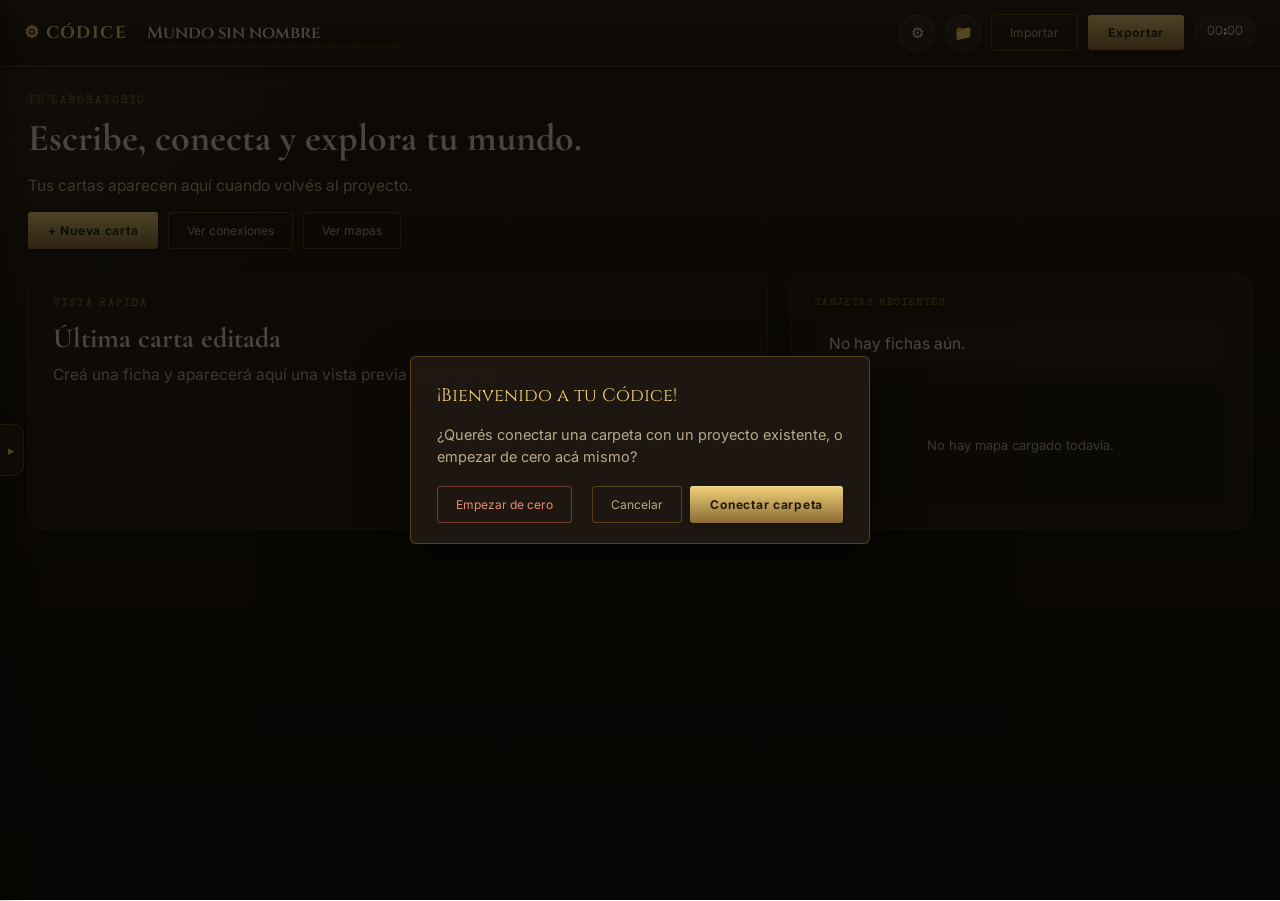
==== index.html @ d88a19a5 "Next visual update" ====
<!DOCTYPE html>
<html lang="es">
<head>
  <link rel="icon" type="image/png" href="assets/Imagenes/Extras/Logo.jpeg">
<meta charset="UTF-8">
<meta name="viewport" content="width=device-width, initial-scale=1.0">
<meta name="mobile-web-app-capable" content="yes">
<meta name="apple-mobile-web-app-capable" content="yes">
<meta name="apple-mobile-web-app-status-bar-style" content="black-translucent">
<meta name="theme-color" content="#0d0906">
<link rel="manifest" href="manifest.json">
<title>Códice</title>
<style>
@import url('https://fonts.googleapis.com/css2?family=Inter:wght@400;500;600;700&family=Cormorant+Garamond:wght@400;500;600;700&family=Special+Elite&family=Cinzel:wght@400;600;700&display=swap');

:root{
  /* Core palette — overridden by themes */
  --bg-deep: #0d0906;
  --bg-body-from: #1e160f;
  --bg-body-to: #060402;
  --bg-panel: rgba(20,14,10,0.94);
  --bg-panel-raised: rgba(32,24,18,0.96);
  --bg-panel-hover: rgba(44,34,26,0.92);
  --topbar-from: #241a10;
  --topbar-to: #1a130c;
  --topbar-border: rgba(201,146,47,0.16);

  /* Accent — overridden by themes */
  --brass: #c9922f;
  --brass-bright: #f1d27a;
  --brass-dim: #8b6b33;
  --verdigris: #7bb89d;
  --verdigris-bright: #9cd8c6;

  /* Surfaces */
  --parchment: #e8dcc3;
  --parchment-dim: #c9b790;
  --ink: #231914;
  --text: #efe3cc;
  --text-dim2: #b9a98b;
  --danger: #c1604a;
  --danger-bright: #e48d75;
  --border-brass: rgba(201,146,47,0.35);
}
*{box-sizing:border-box; margin:0; padding:0;}
html,body{height:100%; scroll-behavior:smooth;}
body{
  min-height:100vh; overflow-x:hidden; color: var(--text);
  font-family: 'Inter', sans-serif; font-size: 15.5px;
  background: radial-gradient(circle at top left, rgba(255,225,175,0.08), transparent 24%),
              linear-gradient(180deg, var(--bg-body-from) 0%, #0e0a07 55%, var(--bg-body-to) 100%);
  background-attachment: fixed;
  background-size: cover;
  -webkit-font-smoothing: antialiased;
}
::-webkit-scrollbar{ width:10px; height:10px; }
::-webkit-scrollbar-track{ background: rgba(255,255,255,0.03); }
::-webkit-scrollbar-thumb{ background: rgba(255,255,255,0.12); border-radius:6px; }
button{ cursor:pointer; font-family:'Inter',sans-serif; }
input, select, textarea{ font-family:'Inter', sans-serif; }
button, .rail-item, .ficha-card, .home-recent-item, .tab, .mode-btn, .canvas-node,
.map-pin, .subtab, .icon-btn, .grimoire-row, .palette-chip, [data-add]{ cursor:pointer; }

.riveted{ position:relative; }
.riveted::before, .riveted::after{ content:''; position:absolute; width:5px; height:5px; border-radius:50%;
  background: radial-gradient(circle at 35% 35%, #f0d190, var(--brass-dim)); box-shadow:0 0 2px rgba(0,0,0,0.6); }
.riveted::before{ top:7px; left:7px; }
.riveted::after{ top:7px; right:7px; }

@keyframes fadeInUp{ from{opacity:0; transform:translateY(10px);} to{opacity:1; transform:translateY(0);} }
@keyframes popIn{ from{opacity:0; transform:scale(0.92);} to{opacity:1; transform:scale(1);} }
@keyframes popOut{ from{opacity:1; transform:scale(1);} to{opacity:0; transform:scale(0.92);} }
@keyframes fadeOut{ from{opacity:1;} to{opacity:0;} }
@keyframes spin{ to{ transform:rotate(360deg); } }
.ficha-card, .home-recent-item{ animation: fadeInUp 0.28s ease both; }
.modal-box, .canvas-node{ animation: popIn 0.2s ease; }
.map-pin{ animation: popIn 0.25s ease; }

.btn-brass, .btn-ghost, .btn-delete, .rail-btn, .mode-btn, .tab{
  transition: box-shadow 0.18s ease, transform 0.15s ease, background 0.18s ease, border-color 0.18s ease, color 0.18s ease;
}
.btn-brass:hover{ box-shadow:0 0 14px rgba(241,210,122,0.4); transform:translateY(-1px); }
.btn-ghost:hover, .rail-btn:hover, .mode-btn:hover{ box-shadow:0 0 10px rgba(123,184,157,0.25); }
.ficha-card{ transition: transform 0.18s ease, box-shadow 0.18s ease; }
.ficha-card:hover{ transform:translateY(-3px); box-shadow:0 8px 22px rgba(0,0,0,0.45), 0 0 16px rgba(201,146,47,0.18); }

/* TOPBAR */
.topbar{ display:flex; align-items:center; gap:16px; padding:14px 24px;
  background: linear-gradient(180deg, var(--topbar-from), var(--topbar-to)); border-bottom:2px solid var(--topbar-border); box-shadow:0 2px 12px rgba(0,0,0,0.4); flex-wrap:wrap; }
.brand-mark{ font-family:'Cinzel', serif; font-weight:700; font-size:17px; color:var(--brass-bright); letter-spacing:0.08em; display:flex; align-items:center; gap:8px; }
.world-name-input{ background:transparent; border:none; border-bottom:1px dashed var(--border-brass); color:var(--parchment);
  font-family:'Cinzel', serif; font-size:17px; font-weight:600; padding:2px 4px; min-width:140px; }
.world-name-input:focus{ outline:none; border-bottom-color:var(--verdigris); }
/* ---- NAV LATERAL DRAWER ---- */
.nav-edge-trigger{
  position:fixed; left:0; top:50%; transform:translateY(-50%);
  z-index:91; background:var(--bg-panel-raised); border:1px solid var(--border-brass);
  border-left:none; border-radius:0 10px 10px 0;
  width:24px; height:52px; display:flex; align-items:center; justify-content:center;
  color:var(--brass-bright); font-size:13px;
  box-shadow:3px 0 12px rgba(0,0,0,0.4);
  transition:width 0.18s ease, background 0.18s ease;
  cursor:pointer; padding:0;
}
.nav-edge-trigger:hover{ width:30px; background:var(--bg-panel-hover); }
.nav-edge-trigger span{ transition:transform 0.22s ease; display:block; }
.nav-edge-trigger.open span{ transform:rotate(180deg); }

.nav-drawer-scrim{
  position:fixed; inset:0; background:rgba(6,4,2,0.55);
  z-index:89; opacity:0; pointer-events:none;
  transition:opacity 0.22s ease;
}
.nav-drawer-scrim.open{ opacity:1; pointer-events:all; }

.nav-menu{
  position:fixed; top:0; left:0; bottom:0;
  width:220px; background:var(--bg-panel-raised);
  border-right:1px solid var(--border-brass);
  padding:22px 10px 28px;
  display:flex; flex-direction:column; gap:2px;
  z-index:90;
  box-shadow:6px 0 24px rgba(0,0,0,0.45);
  transform:translateX(-100%);
  transition:transform 0.24s cubic-bezier(0.4,0,0.2,1);
}
.nav-menu.open{ transform:translateX(0); }
.nav-menu-logo{
  font-family:'Cinzel', serif; font-size:13px; font-weight:600; letter-spacing:0.12em;
  color:var(--brass-dim); padding:0 12px 16px; border-bottom:1px solid var(--border-brass);
  margin-bottom:10px; display:flex; align-items:center; gap:8px;
}
.nav-menu button{
  background:transparent; border:none; color:var(--text-dim2);
  text-align:left; padding:11px 14px; border-radius:6px;
  font-size:14px; letter-spacing:0.02em;
  transition:background 0.14s ease, color 0.14s ease;
  width:100%;
}
.nav-menu button:hover{ background:var(--bg-panel-hover); color:var(--parchment); }
.nav-menu button.active{
  color:var(--brass-bright); background:rgba(201,146,47,0.1);
  border-left:2px solid var(--brass);
  padding-left:12px;
}
.tab{ background:transparent; border:1px solid var(--border-brass); color:var(--text-dim2); padding:8px 16px; border-radius:3px; font-size:12px; letter-spacing:0.05em; }
.tab:hover{ color:var(--parchment); }
.topbar-actions{ display:flex; align-items:center; gap:10px; margin-left:auto; }
.icon-round-btn{ background: rgba(255,255,255,0.05); border:1px solid rgba(255,255,255,0.1); color:var(--text); width:36px; height:36px; border-radius:50%; font-size:15px; display:flex; align-items:center; justify-content:center; }
.icon-round-btn:hover{ box-shadow:0 0 10px rgba(241,210,122,0.3); }
.topbar-clock{ min-width:60px; text-align:center; font-family:'Special Elite',monospace; color:var(--parchment);
  background: rgba(255,255,255,0.05); border:1px solid rgba(255,255,255,0.08); padding:8px 12px; border-radius:999px; font-size:13px; }
.btn-brass.spinning{ position:relative; color:transparent !important; pointer-events:none; }
.btn-brass.spinning::after{ content:''; position:absolute; inset:0; margin:auto; width:14px; height:14px; border:2px solid rgba(36,26,13,0.35); border-top-color:#241a0d; border-radius:50%; animation: spin 0.6s linear infinite; }

/* VIEWS */
.view{ display:none; min-height: calc(100vh - 66px); width:100%; opacity:0; transform:translateY(8px); transition:opacity 0.25s ease, transform 0.25s ease; }
.view.active{ display:flex; opacity:1; transform:translateY(0); }
#view-fichas.active, #view-mapas.active, #view-diario.active, #view-bitacora.active{ flex-direction:row; }

/* HOME */
#view-home{ flex-direction:column; width:100%; }
.home-panel{ flex:1; padding:28px 28px 40px; display:flex; flex-direction:column; gap:24px; }
.home-copy{ max-width:720px; }
.home-overline{ font-family:'Special Elite', monospace; font-size:11px; letter-spacing:0.18em; text-transform:uppercase; color:var(--brass-dim); margin-bottom:12px; }
.home-title{ font-family:'Cormorant Garamond', serif; font-size:38px; color:var(--parchment); line-height:1.06; margin-bottom:14px; }
.home-text{ color:var(--text-dim2); line-height:1.8; max-width:680px; }
.home-actions{ display:flex; gap:10px; flex-wrap:wrap; margin-top:12px; }
.home-grid{ display:grid; grid-template-columns: minmax(360px,1.6fr) minmax(280px,1fr); gap:22px; }
.home-card-preview, .home-sidebar{ background: rgba(30,22,16,0.94); border:1px solid rgba(255,255,255,0.08); border-radius:18px; padding:24px; }
.home-card-preview h2{ font-family:'Cormorant Garamond', serif; font-size:28px; color:var(--parchment); margin-bottom:6px; }
.home-card-preview p{ color:var(--text-dim2); line-height:1.75; }
.home-card-meta{ display:flex; flex-wrap:wrap; gap:10px; font-size:13px; color:var(--text-dim2); margin-top:12px; }
.home-card-meta span{ background: rgba(255,255,255,0.05); border:1px solid rgba(255,255,255,0.08); border-radius:999px; padding:8px 12px; }
.home-recent-title{ font-family:'Special Elite', monospace; font-size:10px; letter-spacing:0.16em; text-transform:uppercase; color:var(--brass-dim); margin-bottom:14px; }
.home-recent-list{ display:flex; flex-direction:column; gap:10px; }
.home-recent-item{ display:flex; align-items:center; justify-content:space-between; gap:10px; padding:12px 14px; border-radius:14px; background: rgba(255,255,255,0.03); }
.home-recent-item:hover{ background: rgba(255,255,255,0.07); transform:translateX(2px); }
.home-map-preview{ border-radius:16px; overflow:hidden; background:#14100b; margin-top:20px; }
.home-map-preview img{ width:100%; height:180px; object-fit:cover; filter:saturate(0.85); }
.home-map-preview .map-info{ padding:14px; color:var(--text-dim2); font-size:13px; }
.home-map-preview .map-empty{ display:flex; align-items:center; justify-content:center; min-height:120px; color:var(--text-dim2); font-size:13px; text-align:center; padding:16px; }

/* RAIL */
.rail{ width:230px; flex-shrink:0; background:var(--bg-panel); border-right:1px solid var(--border-brass); padding:22px 16px;
  display:flex; flex-direction:column; gap:16px; min-height:0; overflow-y:auto; }
.rail-title{ font-family:'Special Elite', monospace; font-size:10.5px; letter-spacing:0.12em; text-transform:uppercase; color:var(--brass-dim); margin-bottom:6px; }
.rail-item{ display:flex; align-items:center; justify-content:space-between; gap:6px; padding:8px 10px; border-radius:3px; font-size:13.5px; color:var(--text-dim2); }
.rail-item:hover{ background:var(--bg-panel-hover); color:var(--parchment); }
.rail-item.active{ background:var(--bg-panel-raised); color:var(--verdigris-bright); border-left:2px solid var(--verdigris); }
.rail-item .icon-btn{ opacity:0; font-size:11px; color:var(--text-dim2); padding:2px 4px; }
.rail-item:hover .icon-btn{ opacity:0.7; }
.icon-btn:hover{ opacity:1 !important; color:var(--brass-bright) !important; }
.rail-btn{ background:transparent; border:1px dashed var(--border-brass); color:var(--brass); padding:8px 10px; border-radius:3px; font-size:11.5px; letter-spacing:0.05em; flex-shrink:0; }
.rail-btn:hover{ border-color:var(--brass); background: rgba(201,146,47,0.08); }
.rail-btn.active{ color:var(--verdigris-bright); border-color:var(--verdigris); border-style:solid; }
.rail-count{ font-size:10px; color:var(--text-dim2); font-family:'Special Elite',monospace; }
#railToggleBtn{ display:none; }

/* BUTTONS */
.btn-brass{ background: linear-gradient(180deg, var(--brass-bright), var(--brass-dim)); color:#241a0d; border:none; padding:10px 20px; border-radius:3px;
  font-size:12px; letter-spacing:0.06em; font-weight:bold; box-shadow:0 1px 0 rgba(255,255,255,0.2) inset, 0 2px 4px rgba(0,0,0,0.4); }
.btn-ghost{ background:transparent; border:1px solid var(--border-brass); color:var(--text-dim2); padding:10px 18px; border-radius:3px; font-size:12px; }
.btn-ghost:hover{ color:var(--parchment); border-color:var(--brass-dim); }
.btn-ghost.active{ color:var(--verdigris-bright); border-color:var(--verdigris); }
.btn-delete{ background:transparent; border:1px solid rgba(193,96,74,0.5); color:var(--danger-bright); padding:10px 18px; border-radius:3px; font-size:12px; }
.btn-delete:hover{ background: rgba(193,96,74,0.12); }
.mode-btn{ background:var(--bg-panel-raised); border:1px solid var(--border-brass); color:var(--text-dim2); padding:8px 14px; border-radius:3px; font-size:12px; }
.mode-btn.active{ color:var(--verdigris-bright); border-color:var(--verdigris); }

/* FICHAS */
.fichas-main{ flex:1; padding:26px 32px 60px; min-width:0; }
.fichas-toolbar{ display:flex; gap:14px; margin-bottom:18px; flex-wrap:wrap; align-items:center; }
.search-input{ flex:1; background:var(--bg-panel); border:1px solid var(--border-brass); border-radius:3px; padding:10px 14px; color:var(--text); font-size:14px; min-width:160px; }
.search-input:focus{ outline:none; border-color:var(--verdigris); }
.cards-grid{ display:grid; grid-template-columns: repeat(auto-fill, minmax(230px,1fr)); gap:18px; }
.ficha-card{ background:var(--bg-panel-raised); border:1px solid var(--border-brass); border-radius:4px; overflow:hidden; position:relative; }
.ficha-check{ position:absolute; top:10px; left:10px; width:20px; height:20px; z-index:2; }
.ficha-cover{ height:110px; background: linear-gradient(135deg,#2c2216,#1c1610); background-size:cover; background-position:center;
  display:flex; align-items:center; justify-content:center; color:var(--border-brass); font-size:22px; border-bottom:1px solid var(--border-brass); }
.ficha-body{ padding:14px 16px 16px; }
.ficha-type{ font-family:'Special Elite',monospace; font-size:10px; letter-spacing:0.1em; text-transform:uppercase; color:var(--type-color, var(--verdigris)); margin-bottom:6px; }
.ficha-name{ font-family:'Cinzel', serif; font-size:16.5px; font-weight:600; color:var(--parchment); margin-bottom:6px; }
.ficha-summary{ color:var(--text-dim2); line-height:1.4; max-height:2.8em; overflow:hidden; }
.ficha-tags{ margin-top:10px; display:flex; flex-wrap:wrap; gap:5px; }
.tag-pill{ font-family:'Special Elite',monospace; font-size:9.5px; color:var(--text-dim2); border:1px solid var(--border-brass); padding:2px 7px; border-radius:8px; }
.empty{ text-align:center; padding:90px 20px; color:var(--text-dim2); margin:auto; }
.empty .glyph{ font-size:36px; margin-bottom:12px; opacity:0.6; color:var(--brass-dim); }
.empty .title{ font-family:'Cinzel', serif; font-size:20px; color:var(--parchment-dim); margin-bottom:8px; }
.empty .sub{ font-size:14px; max-width:380px; margin:0 auto; }
.bulk-bar{ position:sticky; bottom:16px; margin-top:18px; display:none; align-items:center; gap:10px; background:var(--bg-panel-raised);
  border:1px solid var(--border-brass); border-radius:10px; padding:12px 16px; box-shadow:0 10px 24px rgba(0,0,0,0.4); animation: fadeInUp 0.2s ease; flex-wrap:wrap; }

/* WORKSPACE (unified with Fichas) */
.workspace-inline{ background:var(--parchment); color:var(--ink); border-radius:12px; max-width:920px; box-shadow:0 10px 30px rgba(0,0,0,0.3); position:relative; animation: fadeInUp 0.22s ease; }
.ws-topbar{ display:flex; align-items:center; gap:10px; padding:14px 20px; background: rgba(0,0,0,0.06); border-radius:12px 12px 0 0; flex-wrap:wrap; }
.ws-topbar .btn-ghost, .ws-topbar .btn-brass{ padding:7px 14px; font-size:11.5px; }
.ws-cover{ height:220px; background-size:cover; background-position:center; background-color:#d8c8a0; position:relative; overflow:hidden; cursor:grab; }
.ws-cover:active{ cursor:grabbing; }
.ws-cover .cover-hint{ font-family:'Special Elite',monospace; font-size:12px; color:#6b6350; background: rgba(255,255,255,0.55); padding:6px 12px; border-radius:12px; pointer-events:none; }
.ws-cover input[type=file]{ display:none; }
.ws-cover-controls{ display:flex; align-items:center; gap:10px; padding:10px 32px 0; }
.ws-header{ padding:20px 32px 6px; }
.ws-name-input{ width:100%; font-family:'Cinzel', serif; font-size:26px; font-weight:600; background:transparent; border:none; border-bottom:2px solid rgba(43,32,24,0.15); padding:4px 0; color:var(--ink); }
.ws-name-input:focus{ outline:none; border-color:var(--verdigris); }
.ws-meta-row{ display:flex; gap:10px; margin:14px 0; flex-wrap:wrap; }
.ws-meta-row select, .ws-meta-row input{ background: rgba(255,255,255,0.55); border:1px solid rgba(43,32,24,0.18); border-radius:4px; padding:8px 10px; font-size:13.5px; color:var(--ink); }
.ws-meta-row select{ flex:0 0 auto; }
.ws-meta-row input{ flex:1; min-width:160px; }
.ws-summary{ width:100%; background: rgba(255,255,255,0.4); border:1px solid rgba(43,32,24,0.15); border-radius:4px; padding:10px 12px; font-size:14.5px; min-height:52px; resize:vertical; color:var(--ink); }
.ws-block{ margin:14px 32px 0; background: rgba(255,255,255,0.28); border:1px solid rgba(43,32,24,0.15); border-radius:8px; padding:12px; }
.ws-block-header{ display:flex; align-items:center; gap:8px; margin-bottom:8px; flex-wrap:wrap; }
.ws-block-title{ flex:1; min-width:120px; background:transparent; border:none; border-bottom:1px dashed rgba(43,32,24,0.25); font-family:'Cormorant Garamond',serif; font-size:17px; font-weight:600; color:var(--ink); padding:2px 4px; }
.ws-block-title:focus{ outline:none; border-bottom-color:var(--verdigris); }
.ws-block-toolbar{ display:flex; gap:4px; }
.mini-fmt-btn{ background: rgba(43,32,24,0.08); border:1px solid rgba(43,32,24,0.15); color:var(--ink); width:26px; height:26px; border-radius:4px; font-size:12px; }
.mini-fmt-btn:hover{ background: rgba(43,32,24,0.16); }
.ws-content{ min-height:120px; padding:12px; background: rgba(255,255,255,0.35); border:1px solid rgba(43,32,24,0.12); border-radius:4px; font-size:15px; line-height:1.6; }
.ws-content:focus{ outline:none; border-color:var(--verdigris); }
.ws-content img{ max-width:100%; border-radius:4px; margin:8px 0; display:block; }
.ws-content:empty::before{ content: attr(data-placeholder); color: rgba(35,25,20,0.4); pointer-events:none; }
.ws-add-block-row{ margin:14px 32px 0; }
.ws-toolbar{ padding:14px 32px 4px; display:flex; gap:8px; flex-wrap:wrap; }
.ws-toolbar button{ background: rgba(43,32,24,0.06); border:1px solid rgba(43,32,24,0.15); color:var(--ink); padding:6px 12px; border-radius:4px; font-size:11.5px; }
.ws-toolbar button:hover{ background: rgba(43,32,24,0.12); }
.ws-actions{ display:flex; justify-content:space-between; align-items:center; padding:20px 32px 28px; margin-top:10px; border-top:1px solid rgba(43,32,24,0.12); }
.ws-section-title{ margin:18px 0 10px; font-size:13px; letter-spacing:0.08em; text-transform:uppercase; color:var(--brass-dim); }
.ws-stats-grid{ display:grid; grid-template-columns: repeat(5, minmax(82px,1fr)); gap:12px; }
.ws-stat{ display:flex; flex-direction:column; gap:6px; }
.ws-stat label{ font-size:11px; letter-spacing:0.08em; color:var(--brass-dim); }
.ws-stat input{ border:none; border-radius:5px; padding:10px 10px; background: rgba(255,255,255,0.42); color:var(--ink); font-size:14px; }
.ws-stat.ws-short{ grid-column:span 2; }
.ws-sheet-columns{ display:grid; grid-template-columns:1fr 1fr; gap:14px; margin-top:16px; }
.ws-sheet-card{ background: rgba(255,255,255,0.22); border:1px solid rgba(43,32,24,0.18); border-radius:10px; padding:14px; }
.ws-sheet-title{ font-family:'Cormorant Garamond', serif; font-size:15px; color:var(--ink); margin-bottom:10px; }
.ws-sheet-card textarea{ width:100%; min-height:120px; border:none; resize:vertical; border-radius:6px; padding:10px; background: rgba(255,255,255,0.4); color:var(--ink); font-size:14px; line-height:1.6; }
.ws-sheet-card textarea:focus{ outline:none; }
.ws-5e-toggle{ margin:14px 0 4px; display:flex; }
.ws-5e-toggle button{ background: rgba(43,32,24,0.08); border:1px dashed rgba(43,32,24,0.25); color:var(--ink); padding:8px 14px; border-radius:4px; font-size:12px; }
.ws-5e-panel{ display:none; padding:0 32px; margin-top:8px; }
.ws-5e-panel.active{ display:block; }
.hint{ font-size:11.5px; color:var(--text-dim2); font-family:'Special Elite',monospace; }

/* CANVAS */
.canvas-toolbar{ display:flex; align-items:center; gap:10px; padding:12px 20px; background:var(--bg-panel); border-bottom:1px solid var(--border-brass); }
.canvas-viewport{ flex:1; overflow:hidden; position:relative; cursor:grab; background-color:#1a140e; }
.canvas-viewport.panning{ cursor:grabbing; }
.canvas-inner{ position:absolute; top:0; left:0; width:4000px; height:3000px; transform-origin:0 0;
  background-image: linear-gradient(rgba(201,146,47,0.06) 1px, transparent 1px), linear-gradient(90deg, rgba(201,146,47,0.06) 1px, transparent 1px);
  background-size:34px 34px; }
.canvas-edges{ position:absolute; top:0; left:0; width:4000px; height:3000px; overflow:visible; pointer-events:none; }
.canvas-edges line{ stroke:var(--brass-dim); stroke-width:2; }
.canvas-edges circle.edge-del{ fill:#1c1610; stroke:var(--danger); stroke-width:1.5; pointer-events:all; cursor:pointer; }
.canvas-edges text{ fill:var(--parchment-dim); font-family:'Special Elite',monospace; font-size:11px; }
.canvas-node{ position:absolute; width:170px; background:var(--bg-panel-raised); border:1px solid var(--border-brass); border-radius:4px; padding:10px 12px; user-select:none; cursor:grab; box-shadow:0 3px 10px rgba(0,0,0,0.35); }
.canvas-node.connecting-src{ border-color:var(--verdigris); box-shadow:0 0 0 2px rgba(111,163,143,0.4); }
.canvas-node .node-del{ position:absolute; top:-8px; right:-8px; width:20px; height:20px; border-radius:50%; background:var(--bg-deep); border:1px solid var(--danger); color:var(--danger-bright);
  font-size:11px; display:flex; align-items:center; justify-content:center; opacity:0; transition:opacity 0.12s; }
.canvas-node:hover .node-del{ opacity:1; }
.canvas-node .node-thumb{ width:100%; height:60px; background-size:cover; background-position:center; border-radius:3px; margin-bottom:8px; background-color:#2c2216; }
.canvas-node .node-type{ font-family:'Special Elite',monospace; font-size:9px; letter-spacing:0.08em; text-transform:uppercase; color:var(--type-color, var(--verdigris)); margin-bottom:4px; }
.canvas-node .node-title{ font-family:'Cinzel', serif; font-size:13.5px; color:var(--parchment); line-height:1.3; }
.canvas-node textarea{ width:100%; background:transparent; border:none; color:var(--text); font-family:'Inter',sans-serif; font-size:13px; resize:none; min-height:60px; }
.canvas-node textarea:focus{ outline:none; }
.canvas-palette{ position:absolute; top:16px; right:16px; display:flex; flex-direction:column; gap:10px; z-index:6; }
.palette-chip{ background:var(--bg-panel-raised); border:1px solid var(--border-brass); padding:10px 16px; border-radius:8px; cursor:grab; font-size:12.5px; color:var(--text-dim2); transition: transform 0.15s ease, box-shadow 0.15s ease; user-select:none; }
.palette-chip:hover{ transform:scale(1.08); box-shadow:0 0 12px rgba(241,210,122,0.3); color:var(--parchment); }

/* MAPAS */
.mapas-main{ flex:1; display:flex; flex-direction:column; min-width:0; }
.map-toolbar{ display:flex; align-items:center; gap:10px; padding:12px 20px; background:var(--bg-panel); border-bottom:1px solid var(--border-brass); flex-wrap:wrap; }
.map-image-wrap{ position:relative; margin:24px; border:2px solid var(--border-brass); border-radius:10px; overflow:auto; background:#0f0c08; align-self:flex-start; min-height:420px; }
.map-image-wrap img{ display:block; width:100%; height:auto; }
.map-image-wrap svg{ position:absolute; top:0; left:0; width:100%; height:100%; }
.map-pin{ position:absolute; width:22px; height:22px; margin-left:-11px; margin-top:-22px; filter: drop-shadow(0 2px 3px rgba(0,0,0,0.5)); }
.map-region-label{ position:absolute; font-family:'Cinzel',serif; font-size:12px; color:#fff; text-shadow:0 1px 3px rgba(0,0,0,0.8); pointer-events:none; transform: translate(-50%,-50%); }

/* DIARIO / BITACORA */
.chapter-writing{ max-width:660px; margin:0 auto; }
.chapter-title-row{ display:flex; align-items:baseline; gap:10px; }
.chapter-num{ font-family:'Special Elite',monospace; font-size:12px; color:var(--brass-dim); }
.chapter-content{ font-family:'Cormorant Garamond', serif; font-size:19px; line-height:1.85; }
.linked-ficha-check{ display:flex; align-items:center; gap:8px; padding:5px 0; font-size:13px; color: rgba(35,25,20,0.8); }
.session-summary{ width:100%; background: rgba(255,255,255,0.4); border:1px solid rgba(43,32,24,0.15); border-radius:4px; padding:10px 12px; font-size:14.5px; min-height:70px; resize:vertical; color:var(--ink); margin-top:10px; }
.links-box{ margin:14px 32px 0; padding:14px; background: rgba(255,255,255,0.25); border:1px solid rgba(43,32,24,0.15); border-radius:6px; }

/* GRIMORIO */
.grimoire-row{ display:flex; justify-content:space-between; align-items:center; gap:10px; padding:10px 12px; border:1px solid var(--border-brass); border-radius:8px; background: rgba(255,255,255,0.04); }

/* IMAGE BLOCKS in editor */
.img-block{ display:block; position:relative; margin:10px 0; }
.img-toolbar{
  display:flex; align-items:center; gap:4px; flex-wrap:wrap;
  background: rgba(35,25,20,0.85); padding:5px 8px; border-radius:6px 6px 0 0;
  border:1px solid rgba(43,32,24,0.3);
}
.img-toolbar button{
  background: rgba(255,255,255,0.10); border:1px solid rgba(255,255,255,0.15);
  color:var(--parchment, #e8dcc3); width:28px; height:28px; border-radius:4px; font-size:12px;
  cursor:pointer; line-height:1;
}
.img-toolbar button:hover{ background: rgba(255,255,255,0.22); }
.img-block img{ border-radius:0 0 4px 4px; max-width:100%; }

/* MODAL */
.modal-overlay{ position:fixed; inset:0; background: rgba(8,6,4,0.7); z-index:100; display:none; align-items:center; justify-content:center; }
.modal-overlay.open{ display:flex; }
.modal-box{ background:var(--bg-panel-raised); border:1px solid var(--border-brass); border-radius:6px; width:min(460px,92vw); padding:26px 26px 20px; box-shadow:0 20px 50px rgba(0,0,0,0.5); max-height:86vh; overflow-y:auto; }
.modal-title{ font-family:'Cinzel',serif; font-size:18px; color:var(--brass-bright); margin-bottom:16px; }
.modal-message{ font-size:14.5px; color:var(--text-dim2); margin-bottom:18px; line-height:1.5; }
.modal-fields .field{ margin-bottom:14px; }
.modal-fields label{ display:block; font-family:'Special Elite',monospace; font-size:10px; letter-spacing:0.08em; text-transform:uppercase; color:var(--brass-dim); margin-bottom:5px; }
.modal-fields input, .modal-fields select, .modal-fields textarea{ width:100%; background: rgba(255,255,255,0.06); border:1px solid var(--border-brass); border-radius:3px; padding:9px 11px; color:var(--text); font-size:14px; }
.modal-fields input:focus, .modal-fields select:focus, .modal-fields textarea:focus{ outline:none; border-color:var(--verdigris); }
.modal-actions{ display:flex; justify-content:space-between; align-items:center; margin-top:6px; }
.modal-actions > div{ display:flex; gap:8px; }

@media (max-width: 960px){
  .home-grid{ grid-template-columns:1fr; }
  .ws-stats-grid{ grid-template-columns: repeat(2, minmax(120px,1fr)); }
  .ws-sheet-columns{ grid-template-columns:1fr; }
}
@media (max-width: 760px){
  #railToggleBtn{ display:flex; }
  .rail{ position:fixed; left:0; top:66px; bottom:0; z-index:45; transform:translateX(-100%); transition:transform 0.2s ease; box-shadow:6px 0 20px rgba(0,0,0,0.4); }
  .rail.open{ transform:translateX(0); }
  .ws-meta-row{ flex-direction:column; }
  .ws-stats-grid{ grid-template-columns: repeat(2, minmax(100px,1fr)); }
  .canvas-palette{ flex-direction:row; top:auto; bottom:16px; right:16px; }
}

/* ---- TOAST ---- */
#codice-toast{
  position:fixed; bottom:28px; left:50%; transform:translateX(-50%) translateY(12px);
  background: rgba(32,24,18,0.97); border:1px solid var(--border-brass);
  color:var(--parchment-dim); font-family:'Special Elite',monospace; font-size:12.5px;
  padding:10px 22px; border-radius:999px;
  box-shadow:0 4px 18px rgba(0,0,0,0.45);
  z-index:200; opacity:0; pointer-events:none;
  transition:opacity 0.22s ease, transform 0.22s ease;
  white-space:nowrap;
}
#codice-toast.visible{
  opacity:1; transform:translateX(-50%) translateY(0);
}
#codice-toast.autosave{
  border-color:var(--verdigris); color:var(--verdigris-bright);
}

/* ---- WS TOPBAR contrast fix ---- */
.ws-topbar{
  background: rgba(35,25,20,0.88);
  border-radius:12px 12px 0 0;
}
.ws-topbar .btn-ghost{
  background: rgba(255,255,255,0.08);
  border-color: rgba(255,255,255,0.18);
  color: var(--parchment-dim);
}
.ws-topbar .btn-ghost:hover{
  background: rgba(255,255,255,0.15);
  color: var(--parchment);
  border-color: var(--brass-bright);
}
.ws-topbar .hint{ color:var(--parchment-dim); }
</style>
</head>
<body>

<div id="codice-toast" role="status" aria-live="polite"></div>

<!-- NAV LATERAL DRAWER -->
<button class="nav-edge-trigger" id="navEdgeBtn" type="button" title="Secciones"><span>▸</span></button>
<div class="nav-drawer-scrim" id="navScrim"></div>
<nav class="nav-menu" id="navMenu" aria-label="Secciones">
  <div class="nav-menu-logo">⚙ CÓDICE</div>
  <button data-view="home" class="active">🏠 Inicio</button>
  <button data-view="fichas">📋 Fichas</button>
  <button data-view="diario">📔 Diario</button>
  <button data-view="bitacora">🗒 Bitácora</button>
  <button data-view="canvas">🕸 Canvas</button>
  <button data-view="mapas">🗺 Mapas</button>
  <button data-view="grimorio">✨ Grimorio</button>
</nav>

<div class="topbar">
  <div class="brand-mark">⚙ CÓDICE</div>
  <input id="worldName" class="world-name-input" value="Mundo sin nombre" spellcheck="false">
  <button class="rail-btn" id="railToggleBtn" type="button">☰ Panel</button>
  <div class="topbar-actions">
    <button class="icon-round-btn" id="settingsBtn" title="Ajustes" type="button">⚙</button>
    <button class="icon-round-btn" id="folderBtn" title="Conectar carpeta" type="button">📁</button>
    <button class="btn-ghost" id="importProjectBtn">Importar</button>
    <button class="btn-brass" id="exportProjectBtn">Exportar</button>
    <div class="topbar-clock" id="topbarClock">00:00</div>
  </div>
</div>
<input type="file" id="projectImportFile" accept=".json" style="display:none">

<!-- ===== HOME ===== -->
<section id="view-home" class="view active">
  <div class="home-panel">
    <div class="home-copy">
      <div class="home-overline" id="homeOverline">TU LABORATORIO</div>
      <h1 class="home-title" id="homeGreetTitle">Escribe, conecta y explora tu mundo.</h1>
      <p class="home-text" id="homeGreetText">Tus cartas aparecen aquí cuando volvés al proyecto.</p>
      <div class="home-actions">
        <button class="btn-brass" id="newFichaBtnHome">+ Nueva carta</button>
        <button class="btn-ghost" id="goToCanvasBtn">Ver conexiones</button>
        <button class="btn-ghost" id="goToMapsBtn">Ver mapas</button>
      </div>
    </div>
    <div class="home-grid">
      <div class="home-card-preview" id="homePreviewCard">
        <div class="home-overline">Vista rápida</div>
        <h2 id="homePreviewName">Última carta editada</h2>
        <p id="homePreviewText">Creá una ficha y aparecerá aquí una vista previa instantánea.</p>
        <div class="home-card-meta" id="homePreviewMeta"></div>
      </div>
      <div class="home-sidebar">
        <div class="home-recent-title">Tarjetas recientes</div>
        <div class="home-recent-list" id="homeRecentList"></div>
        <div class="home-map-preview" id="homeMapPreview">
          <div class="map-empty" id="homeMapEmpty">No hay mapa cargado todavía.</div>
        </div>
      </div>
    </div>
  </div>
</section>

<!-- ===== FICHAS (unificado: grilla + editor) ===== -->
<section id="view-fichas" class="view">
  <aside class="rail">
    <div class="rail-title">Carpetas</div>
    <div id="folderList"></div>
    <button class="rail-btn" id="newFolderBtn" style="width:100%;">+ Nueva carpeta</button>
    <div class="rail-title" style="margin-top:10px;">Tipo</div>
    <div id="typeFilterList"></div>
  </aside>
  <div class="fichas-main">
    <div id="fichasGridWrap">
      <div class="fichas-toolbar">
        <input class="search-input" id="searchFichas" placeholder="Buscar por nombre, etiqueta o contenido…">
        <button class="btn-ghost" id="selectModeBtn" type="button">☑ Seleccionar</button>
        <button class="btn-brass" id="newFichaBtn">+ Nueva ficha</button>
      </div>
      <div id="fichasGrid"></div>
      <div class="bulk-bar" id="bulkBar">
        <span id="bulkCount">0 seleccionadas</span>
        <button class="rail-btn" id="bulkFolderBtn" type="button">📁 Mover a carpeta</button>
        <button class="rail-btn" id="bulkPrintBtn" type="button">🖨 Imprimir</button>
        <button class="btn-delete" id="bulkDeleteBtn" type="button">Eliminar</button>
        <button class="btn-ghost" id="bulkCancelBtn" type="button">Cancelar</button>
      </div>
    </div>
    <div class="workspace-inline riveted" id="workspaceInline" style="display:none;">
      <div class="ws-topbar">
        <button class="btn-ghost" id="backToGridBtn" type="button">← Volver a fichas</button>
        <button class="btn-ghost" id="wsSwitchBtn" type="button">⇅ Cambiar ficha</button>
        <button class="btn-ghost" id="printEntryBtn" type="button">🖨 Imprimir</button>
        <span class="hint" id="wsDirtyHint" style="margin-left:auto;"></span>
      </div>
      <div class="ws-cover" id="wsCover">
        <span class="cover-hint" id="wsCoverHint">🖼 Click para subir portada</span>
        <input type="file" id="wsCoverFile" accept="image/*">
      </div>
      <div class="ws-cover-controls" id="wsCoverControls" style="display:none;">
        <span class="hint">Arrastrá la imagen para reposicionarla</span>
        <input type="range" id="wsCoverZoomInput" min="1" max="2.5" step="0.05" value="1">
      </div>
      <div class="ws-header">
        <input class="ws-name-input" id="wsName" placeholder="Nombre de la ficha">
        <div class="ws-meta-row">
          <select id="wsType"></select>
          <select id="wsFolder"></select>
          <input id="wsTags" placeholder="etiquetas, separadas, por coma">
        </div>
        <textarea class="ws-summary" id="wsSummary" placeholder="Resumen breve…"></textarea>
        <div class="ws-5e-toggle" id="ws5eToggle" style="display:none;">
          <button id="wsToggle5E" type="button">Activar hoja 5E</button>
        </div>
      </div>
      <div id="ws5ePanel" class="ws-5e-panel">
        <div class="ws-section-title">Hoja de personaje</div>
        <div class="ws-stats-grid">
          <div class="ws-stat"><label>Fuerza</label><input id="wsSTR" type="number" min="1"></div>
          <div class="ws-stat"><label>Destreza</label><input id="wsDEX" type="number" min="1"></div>
          <div class="ws-stat"><label>Constitución</label><input id="wsCON" type="number" min="1"></div>
          <div class="ws-stat"><label>Inteligencia</label><input id="wsINT" type="number" min="1"></div>
          <div class="ws-stat"><label>Sabiduría</label><input id="wsWIS" type="number" min="1"></div>
          <div class="ws-stat"><label>Carisma</label><input id="wsCHA" type="number" min="1"></div>
          <div class="ws-stat ws-short"><label>Pv</label><input id="wsHP" type="number" min="0"></div>
          <div class="ws-stat ws-short"><label>CA</label><input id="wsAC" type="number" min="0"></div>
          <div class="ws-stat ws-short"><label>Velocidad</label><input id="wsSpeed" type="text"></div>
          <div class="ws-stat ws-short"><label>Prof.</label><input id="wsProf" type="text"></div>
        </div>
        <div class="ws-sheet-columns">
          <div class="ws-sheet-card">
            <div class="ws-sheet-title">Hechizos</div>
            <button class="rail-btn" id="openGrimoireBtn" type="button" style="margin-bottom:8px;">📖 Grimorio básico</button>
            <textarea id="wsSpells" placeholder="Lista de conjuros..."></textarea>
          </div>
          <div class="ws-sheet-card">
            <div class="ws-sheet-title">Inventario</div>
            <textarea id="wsInventory" placeholder="Objetos, tesoros, equipo..."></textarea>
          </div>
        </div>
      </div>
      <div class="ws-toolbar">
        <button id="addBlockBtn" type="button">+ Añadir sección de texto</button>
        <input type="file" id="contentImgFile" accept="image/*" style="display:none">
      </div>
      <div id="wsBlocks"></div>
      <div class="ws-actions">
        <button class="btn-delete" id="wsDelete">Eliminar ficha</button>
        <button class="btn-brass" id="wsSave">Guardar ficha</button>
      </div>
    </div>
  </div>
</section>

<!-- ===== DIARIO (capítulos) ===== -->
<section id="view-diario" class="view">
  <aside class="rail">
    <div class="rail-title">Diario del viajero</div>
    <div id="journalList"></div>
    <button class="rail-btn" id="newJournalBtn" style="width:100%;">+ Nuevo capítulo</button>
  </aside>
  <div class="fichas-main" style="padding:26px 32px 60px;">
    <div class="workspace-inline riveted chapter-writing" id="journalEditor" style="display:none;">
      <div class="ws-header">
        <div class="chapter-title-row"><span class="chapter-num" id="journalNum"></span></div>
        <input class="ws-name-input" id="journalTitle" placeholder="Título del capítulo">
        <div class="ws-meta-row"><input type="date" id="journalDate"></div>
      </div>
      <div class="ws-toolbar" id="journalToolbar">
        <button id="journalInsertImgBtn" type="button">🖼 Imagen</button>
        <input type="file" id="journalImgFile" accept="image/*" style="display:none">
      </div>
      <div class="ws-content chapter-content" id="journalContent" contenteditable="true" data-placeholder="Qué pasó hoy en el viaje…" style="margin:0 32px 0;"></div>
      <div class="ws-actions">
        <button class="btn-delete" id="journalDelete">Eliminar</button>
        <button class="btn-brass" id="journalSave">Guardar capítulo</button>
      </div>
    </div>
    <div class="empty" id="journalEmpty"><div class="glyph">📔</div><div class="title">Sin capítulos todavía</div><div class="sub">Creá el primer capítulo de tu diario.</div></div>
  </div>
</section>

<!-- ===== BITÁCORA ===== -->
<section id="view-bitacora" class="view">
  <aside class="rail">
    <div class="rail-title">Bitácora de sesiones</div>
    <div id="sessionList"></div>
    <button class="rail-btn" id="newSessionBtn" style="width:100%;">+ Nueva sesión</button>
  </aside>
  <div class="fichas-main" style="padding:26px 32px 60px;">
    <div class="workspace-inline riveted" id="sessionEditor" style="display:none;">
      <div class="ws-header">
        <input class="ws-name-input" id="sessionTitle" placeholder="Título de la sesión">
        <div class="ws-meta-row"><input type="date" id="sessionDate"></div>
        <textarea class="session-summary" id="sessionSummary" placeholder="Resumen de lo ocurrido…" style="margin-top:0;"></textarea>
      </div>
      <div class="ws-content" id="sessionNotes" contenteditable="true" data-placeholder="Notas detalladas de la sesión…" style="margin:14px 32px 0;"></div>
      <div class="links-box">
        <div class="ws-section-title" style="margin-top:0;">Fichas relacionadas</div>
        <div id="sessionLinks"></div>
      </div>
      <div class="ws-actions">
        <button class="btn-delete" id="sessionDelete">Eliminar</button>
        <button class="btn-brass" id="sessionSave">Guardar sesión</button>
      </div>
    </div>
    <div class="empty" id="sessionEmpty"><div class="glyph">🗒</div><div class="title">Sin sesiones registradas</div><div class="sub">Creá tu primera entrada de bitácora.</div></div>
  </div>
</section>

<!-- ===== CANVAS ===== -->
<section id="view-canvas" class="view">
  <div style="display:flex; flex-direction:column; width:100%;">
    <div class="canvas-toolbar">
      <button class="mode-btn" id="addNoteBtn">+ Nota</button>
      <button class="mode-btn" id="addFichaNodeBtn">+ Ficha</button>
      <button class="mode-btn" id="connectModeBtn">🔗 Conectar</button>
      <button class="mode-btn" id="zoomOutBtn">－</button>
      <button class="mode-btn" id="zoomInBtn">＋</button>
      <span class="hint" id="canvasHint">Arrastrá el fondo para mover el lienzo, o arrastrá los chips de la derecha</span>
    </div>
    <div class="canvas-viewport" id="canvasViewport">
      <div class="canvas-palette">
        <div class="palette-chip" draggable="true" data-kind="note">📝 Nota</div>
        <div class="palette-chip" draggable="true" data-kind="entry">🃏 Ficha</div>
      </div>
      <div class="canvas-inner" id="canvasInner"><svg class="canvas-edges" id="canvasEdges"></svg></div>
    </div>
  </div>
</section>

<!-- ===== MAPAS ===== -->
<section id="view-mapas" class="view">
  <aside class="rail">
    <div class="rail-title">Mapas</div>
    <div id="mapList"></div>
    <button class="rail-btn" id="newMapBtn" style="width:100%;">+ Subir mapa</button>
    <input type="file" id="mapFileInput" accept="image/*" style="display:none">
  </aside>
  <div class="mapas-main">
    <div id="mapEmpty" class="empty">
      <div class="glyph">🗺</div><div class="title">Ningún mapa cargado</div>
      <div class="sub">Subí una imagen para empezar a marcar pines y regiones sobre tu geografía.</div>
    </div>
    <div id="mapWorkspace" style="display:none; flex-direction:column;">
      <div class="map-toolbar">
        <button class="mode-btn active" id="pinModeBtn">📍 Pines</button>
        <button class="mode-btn" id="regionModeBtn">▲ Regiones</button>
        <button class="mode-btn" id="finishRegionBtn" style="display:none;">Cerrar región</button>
        <span class="hint" id="mapHint">Click sobre el mapa para agregar un pin</span>
        <button class="btn-ghost" id="mapRenameBtn" style="margin-left:auto;">Renombrar</button>
        <button class="btn-delete" id="mapDeleteBtn">Eliminar mapa</button>
      </div>
      <div class="map-image-wrap" id="mapImageWrap">
        <img id="mapImage"><svg id="mapRegionsSvg"></svg><div id="mapPinsLayer"></div>
      </div>
    </div>
  </div>
</section>

<!-- ===== GRIMORIO ===== -->
<section id="view-grimorio" class="view">
  <div class="fichas-main" style="padding:26px 32px 60px;">
    <div class="fichas-toolbar">
      <select id="grimoireTargetEntry" style="max-width:220px;"></select>
      <input class="search-input" id="grimoireBasicSearch" placeholder="Buscar en el grimorio básico (español)…">
    </div>
    <div class="rail-title">Grimorio básico (español, sin conexión)</div>
    <div id="grimoireBasicList" class="cards-grid"></div>
    <div class="rail-title" style="margin-top:26px;">Catálogo completo — dnd5eapi.co (inglés)</div>
    <div class="fichas-toolbar">
      <input class="search-input" id="grimoireApiSearch" placeholder="Buscar hechizo en la API completa…">
      <button class="btn-ghost" id="grimoireApiSearchBtn" type="button">Buscar</button>
    </div>
    <div id="grimoireApiResults"></div>
  </div>
</section>

<div class="modal-overlay" id="modalOverlay"><div class="modal-box" id="modalBox"></div></div>

<script src="js/state.js"></script>
<script src="js/storage.js"></script>
<script src="js/ui.js"></script>
<script src="js/modules/grimorio.js"></script>
<script src="js/modules/canvas.js"></script>
<script src="js/modules/mapas.js"></script>
<script src="js/modules/diario.js"></script>
<script src="js/modules/bitacora.js"></script>
<script src="js/modules/fichas.js"></script>
<script src="js/modules/dnd5e.js"></script>
<script src="js/app.js"></script>
<script src="js/init.js"></script>
</body>
</html>
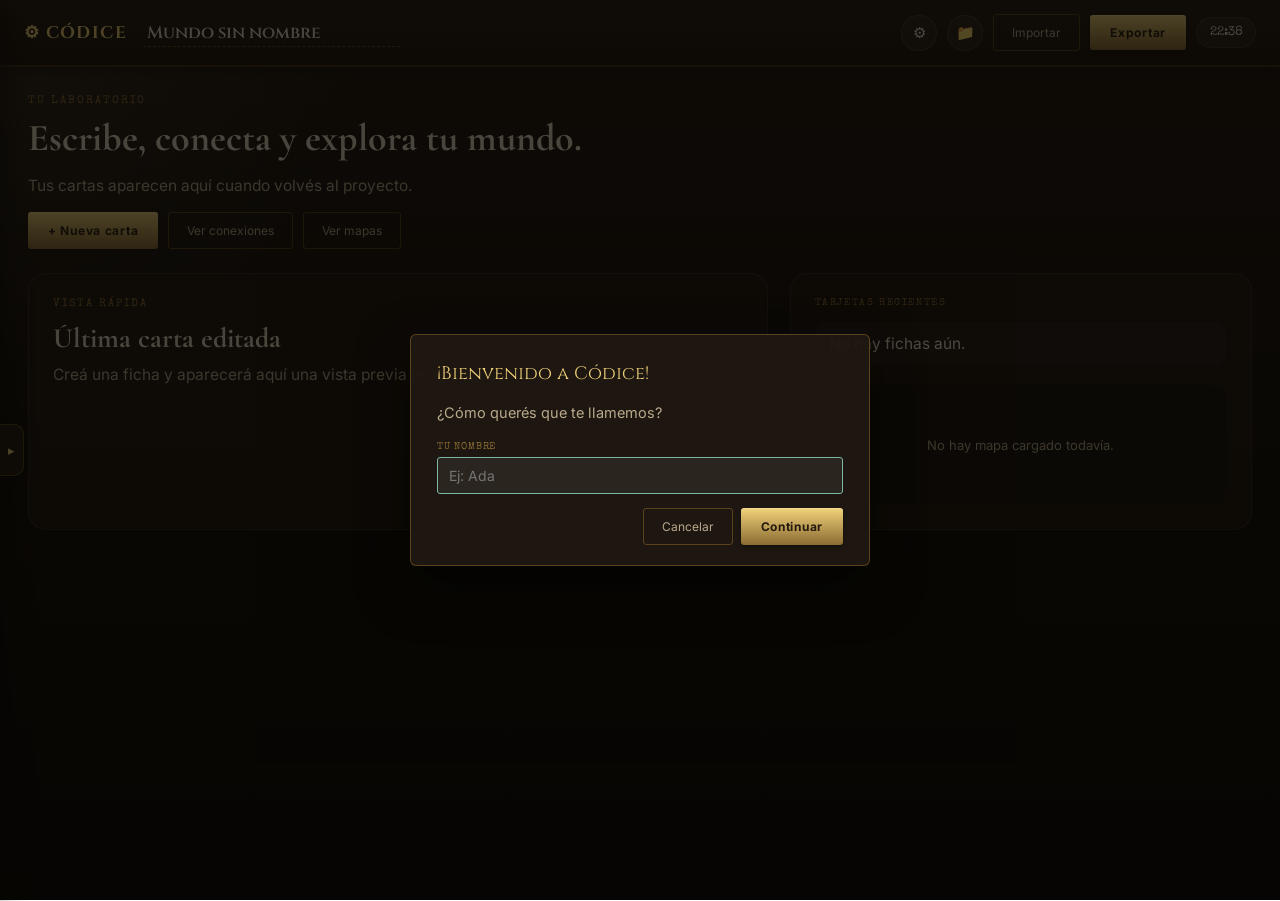
==== commit 2be1e573: "Visual shi beta testing" ====
--- a/index.html
+++ b/index.html
@@ -10,400 +10,14 @@
 <meta name="theme-color" content="#0d0906">
 <link rel="manifest" href="manifest.json">
 <title>Códice</title>
-<style>
-@import url('https://fonts.googleapis.com/css2?family=Inter:wght@400;500;600;700&family=Cormorant+Garamond:wght@400;500;600;700&family=Special+Elite&family=Cinzel:wght@400;600;700&display=swap');
-
-:root{
-  /* Core palette — overridden by themes */
-  --bg-deep: #0d0906;
-  --bg-body-from: #1e160f;
-  --bg-body-to: #060402;
-  --bg-panel: rgba(20,14,10,0.94);
-  --bg-panel-raised: rgba(32,24,18,0.96);
-  --bg-panel-hover: rgba(44,34,26,0.92);
-  --topbar-from: #241a10;
-  --topbar-to: #1a130c;
-  --topbar-border: rgba(201,146,47,0.16);
-
-  /* Accent — overridden by themes */
-  --brass: #c9922f;
-  --brass-bright: #f1d27a;
-  --brass-dim: #8b6b33;
-  --verdigris: #7bb89d;
-  --verdigris-bright: #9cd8c6;
-
-  /* Surfaces */
-  --parchment: #e8dcc3;
-  --parchment-dim: #c9b790;
-  --ink: #231914;
-  --text: #efe3cc;
-  --text-dim2: #b9a98b;
-  --danger: #c1604a;
-  --danger-bright: #e48d75;
-  --border-brass: rgba(201,146,47,0.35);
-}
-*{box-sizing:border-box; margin:0; padding:0;}
-html,body{height:100%; scroll-behavior:smooth;}
-body{
-  min-height:100vh; overflow-x:hidden; color: var(--text);
-  font-family: 'Inter', sans-serif; font-size: 15.5px;
-  background: radial-gradient(circle at top left, rgba(255,225,175,0.08), transparent 24%),
-              linear-gradient(180deg, var(--bg-body-from) 0%, #0e0a07 55%, var(--bg-body-to) 100%);
-  background-attachment: fixed;
-  background-size: cover;
-  -webkit-font-smoothing: antialiased;
-}
-::-webkit-scrollbar{ width:10px; height:10px; }
-::-webkit-scrollbar-track{ background: rgba(255,255,255,0.03); }
-::-webkit-scrollbar-thumb{ background: rgba(255,255,255,0.12); border-radius:6px; }
-button{ cursor:pointer; font-family:'Inter',sans-serif; }
-input, select, textarea{ font-family:'Inter', sans-serif; }
-button, .rail-item, .ficha-card, .home-recent-item, .tab, .mode-btn, .canvas-node,
-.map-pin, .subtab, .icon-btn, .grimoire-row, .palette-chip, [data-add]{ cursor:pointer; }
-
-.riveted{ position:relative; }
-.riveted::before, .riveted::after{ content:''; position:absolute; width:5px; height:5px; border-radius:50%;
-  background: radial-gradient(circle at 35% 35%, #f0d190, var(--brass-dim)); box-shadow:0 0 2px rgba(0,0,0,0.6); }
-.riveted::before{ top:7px; left:7px; }
-.riveted::after{ top:7px; right:7px; }
-
-@keyframes fadeInUp{ from{opacity:0; transform:translateY(10px);} to{opacity:1; transform:translateY(0);} }
-@keyframes popIn{ from{opacity:0; transform:scale(0.92);} to{opacity:1; transform:scale(1);} }
-@keyframes popOut{ from{opacity:1; transform:scale(1);} to{opacity:0; transform:scale(0.92);} }
-@keyframes fadeOut{ from{opacity:1;} to{opacity:0;} }
-@keyframes spin{ to{ transform:rotate(360deg); } }
-.ficha-card, .home-recent-item{ animation: fadeInUp 0.28s ease both; }
-.modal-box, .canvas-node{ animation: popIn 0.2s ease; }
-.map-pin{ animation: popIn 0.25s ease; }
-
-.btn-brass, .btn-ghost, .btn-delete, .rail-btn, .mode-btn, .tab{
-  transition: box-shadow 0.18s ease, transform 0.15s ease, background 0.18s ease, border-color 0.18s ease, color 0.18s ease;
-}
-.btn-brass:hover{ box-shadow:0 0 14px rgba(241,210,122,0.4); transform:translateY(-1px); }
-.btn-ghost:hover, .rail-btn:hover, .mode-btn:hover{ box-shadow:0 0 10px rgba(123,184,157,0.25); }
-.ficha-card{ transition: transform 0.18s ease, box-shadow 0.18s ease; }
-.ficha-card:hover{ transform:translateY(-3px); box-shadow:0 8px 22px rgba(0,0,0,0.45), 0 0 16px rgba(201,146,47,0.18); }
-
-/* TOPBAR */
-.topbar{ display:flex; align-items:center; gap:16px; padding:14px 24px;
-  background: linear-gradient(180deg, var(--topbar-from), var(--topbar-to)); border-bottom:2px solid var(--topbar-border); box-shadow:0 2px 12px rgba(0,0,0,0.4); flex-wrap:wrap; }
-.brand-mark{ font-family:'Cinzel', serif; font-weight:700; font-size:17px; color:var(--brass-bright); letter-spacing:0.08em; display:flex; align-items:center; gap:8px; }
-.world-name-input{ background:transparent; border:none; border-bottom:1px dashed var(--border-brass); color:var(--parchment);
-  font-family:'Cinzel', serif; font-size:17px; font-weight:600; padding:2px 4px; min-width:140px; }
-.world-name-input:focus{ outline:none; border-bottom-color:var(--verdigris); }
-/* ---- NAV LATERAL DRAWER ---- */
-.nav-edge-trigger{
-  position:fixed; left:0; top:50%; transform:translateY(-50%);
-  z-index:91; background:var(--bg-panel-raised); border:1px solid var(--border-brass);
-  border-left:none; border-radius:0 10px 10px 0;
-  width:24px; height:52px; display:flex; align-items:center; justify-content:center;
-  color:var(--brass-bright); font-size:13px;
-  box-shadow:3px 0 12px rgba(0,0,0,0.4);
-  transition:width 0.18s ease, background 0.18s ease;
-  cursor:pointer; padding:0;
-}
-.nav-edge-trigger:hover{ width:30px; background:var(--bg-panel-hover); }
-.nav-edge-trigger span{ transition:transform 0.22s ease; display:block; }
-.nav-edge-trigger.open span{ transform:rotate(180deg); }
-
-.nav-drawer-scrim{
-  position:fixed; inset:0; background:rgba(6,4,2,0.55);
-  z-index:89; opacity:0; pointer-events:none;
-  transition:opacity 0.22s ease;
-}
-.nav-drawer-scrim.open{ opacity:1; pointer-events:all; }
-
-.nav-menu{
-  position:fixed; top:0; left:0; bottom:0;
-  width:220px; background:var(--bg-panel-raised);
-  border-right:1px solid var(--border-brass);
-  padding:22px 10px 28px;
-  display:flex; flex-direction:column; gap:2px;
-  z-index:90;
-  box-shadow:6px 0 24px rgba(0,0,0,0.45);
-  transform:translateX(-100%);
-  transition:transform 0.24s cubic-bezier(0.4,0,0.2,1);
-}
-.nav-menu.open{ transform:translateX(0); }
-.nav-menu-logo{
-  font-family:'Cinzel', serif; font-size:13px; font-weight:600; letter-spacing:0.12em;
-  color:var(--brass-dim); padding:0 12px 16px; border-bottom:1px solid var(--border-brass);
-  margin-bottom:10px; display:flex; align-items:center; gap:8px;
-}
-.nav-menu button{
-  background:transparent; border:none; color:var(--text-dim2);
-  text-align:left; padding:11px 14px; border-radius:6px;
-  font-size:14px; letter-spacing:0.02em;
-  transition:background 0.14s ease, color 0.14s ease;
-  width:100%;
-}
-.nav-menu button:hover{ background:var(--bg-panel-hover); color:var(--parchment); }
-.nav-menu button.active{
-  color:var(--brass-bright); background:rgba(201,146,47,0.1);
-  border-left:2px solid var(--brass);
-  padding-left:12px;
-}
-.tab{ background:transparent; border:1px solid var(--border-brass); color:var(--text-dim2); padding:8px 16px; border-radius:3px; font-size:12px; letter-spacing:0.05em; }
-.tab:hover{ color:var(--parchment); }
-.topbar-actions{ display:flex; align-items:center; gap:10px; margin-left:auto; }
-.icon-round-btn{ background: rgba(255,255,255,0.05); border:1px solid rgba(255,255,255,0.1); color:var(--text); width:36px; height:36px; border-radius:50%; font-size:15px; display:flex; align-items:center; justify-content:center; }
-.icon-round-btn:hover{ box-shadow:0 0 10px rgba(241,210,122,0.3); }
-.topbar-clock{ min-width:60px; text-align:center; font-family:'Special Elite',monospace; color:var(--parchment);
-  background: rgba(255,255,255,0.05); border:1px solid rgba(255,255,255,0.08); padding:8px 12px; border-radius:999px; font-size:13px; }
-.btn-brass.spinning{ position:relative; color:transparent !important; pointer-events:none; }
-.btn-brass.spinning::after{ content:''; position:absolute; inset:0; margin:auto; width:14px; height:14px; border:2px solid rgba(36,26,13,0.35); border-top-color:#241a0d; border-radius:50%; animation: spin 0.6s linear infinite; }
-
-/* VIEWS */
-.view{ display:none; min-height: calc(100vh - 66px); width:100%; opacity:0; transform:translateY(8px); transition:opacity 0.25s ease, transform 0.25s ease; }
-.view.active{ display:flex; opacity:1; transform:translateY(0); }
-#view-fichas.active, #view-mapas.active, #view-diario.active, #view-bitacora.active{ flex-direction:row; }
-
-/* HOME */
-#view-home{ flex-direction:column; width:100%; }
-.home-panel{ flex:1; padding:28px 28px 40px; display:flex; flex-direction:column; gap:24px; }
-.home-copy{ max-width:720px; }
-.home-overline{ font-family:'Special Elite', monospace; font-size:11px; letter-spacing:0.18em; text-transform:uppercase; color:var(--brass-dim); margin-bottom:12px; }
-.home-title{ font-family:'Cormorant Garamond', serif; font-size:38px; color:var(--parchment); line-height:1.06; margin-bottom:14px; }
-.home-text{ color:var(--text-dim2); line-height:1.8; max-width:680px; }
-.home-actions{ display:flex; gap:10px; flex-wrap:wrap; margin-top:12px; }
-.home-grid{ display:grid; grid-template-columns: minmax(360px,1.6fr) minmax(280px,1fr); gap:22px; }
-.home-card-preview, .home-sidebar{ background: rgba(30,22,16,0.94); border:1px solid rgba(255,255,255,0.08); border-radius:18px; padding:24px; }
-.home-card-preview h2{ font-family:'Cormorant Garamond', serif; font-size:28px; color:var(--parchment); margin-bottom:6px; }
-.home-card-preview p{ color:var(--text-dim2); line-height:1.75; }
-.home-card-meta{ display:flex; flex-wrap:wrap; gap:10px; font-size:13px; color:var(--text-dim2); margin-top:12px; }
-.home-card-meta span{ background: rgba(255,255,255,0.05); border:1px solid rgba(255,255,255,0.08); border-radius:999px; padding:8px 12px; }
-.home-recent-title{ font-family:'Special Elite', monospace; font-size:10px; letter-spacing:0.16em; text-transform:uppercase; color:var(--brass-dim); margin-bottom:14px; }
-.home-recent-list{ display:flex; flex-direction:column; gap:10px; }
-.home-recent-item{ display:flex; align-items:center; justify-content:space-between; gap:10px; padding:12px 14px; border-radius:14px; background: rgba(255,255,255,0.03); }
-.home-recent-item:hover{ background: rgba(255,255,255,0.07); transform:translateX(2px); }
-.home-map-preview{ border-radius:16px; overflow:hidden; background:#14100b; margin-top:20px; }
-.home-map-preview img{ width:100%; height:180px; object-fit:cover; filter:saturate(0.85); }
-.home-map-preview .map-info{ padding:14px; color:var(--text-dim2); font-size:13px; }
-.home-map-preview .map-empty{ display:flex; align-items:center; justify-content:center; min-height:120px; color:var(--text-dim2); font-size:13px; text-align:center; padding:16px; }
-
-/* RAIL */
-.rail{ width:230px; flex-shrink:0; background:var(--bg-panel); border-right:1px solid var(--border-brass); padding:22px 16px;
-  display:flex; flex-direction:column; gap:16px; min-height:0; overflow-y:auto; }
-.rail-title{ font-family:'Special Elite', monospace; font-size:10.5px; letter-spacing:0.12em; text-transform:uppercase; color:var(--brass-dim); margin-bottom:6px; }
-.rail-item{ display:flex; align-items:center; justify-content:space-between; gap:6px; padding:8px 10px; border-radius:3px; font-size:13.5px; color:var(--text-dim2); }
-.rail-item:hover{ background:var(--bg-panel-hover); color:var(--parchment); }
-.rail-item.active{ background:var(--bg-panel-raised); color:var(--verdigris-bright); border-left:2px solid var(--verdigris); }
-.rail-item .icon-btn{ opacity:0; font-size:11px; color:var(--text-dim2); padding:2px 4px; }
-.rail-item:hover .icon-btn{ opacity:0.7; }
-.icon-btn:hover{ opacity:1 !important; color:var(--brass-bright) !important; }
-.rail-btn{ background:transparent; border:1px dashed var(--border-brass); color:var(--brass); padding:8px 10px; border-radius:3px; font-size:11.5px; letter-spacing:0.05em; flex-shrink:0; }
-.rail-btn:hover{ border-color:var(--brass); background: rgba(201,146,47,0.08); }
-.rail-btn.active{ color:var(--verdigris-bright); border-color:var(--verdigris); border-style:solid; }
-.rail-count{ font-size:10px; color:var(--text-dim2); font-family:'Special Elite',monospace; }
-#railToggleBtn{ display:none; }
-
-/* BUTTONS */
-.btn-brass{ background: linear-gradient(180deg, var(--brass-bright), var(--brass-dim)); color:#241a0d; border:none; padding:10px 20px; border-radius:3px;
-  font-size:12px; letter-spacing:0.06em; font-weight:bold; box-shadow:0 1px 0 rgba(255,255,255,0.2) inset, 0 2px 4px rgba(0,0,0,0.4); }
-.btn-ghost{ background:transparent; border:1px solid var(--border-brass); color:var(--text-dim2); padding:10px 18px; border-radius:3px; font-size:12px; }
-.btn-ghost:hover{ color:var(--parchment); border-color:var(--brass-dim); }
-.btn-ghost.active{ color:var(--verdigris-bright); border-color:var(--verdigris); }
-.btn-delete{ background:transparent; border:1px solid rgba(193,96,74,0.5); color:var(--danger-bright); padding:10px 18px; border-radius:3px; font-size:12px; }
-.btn-delete:hover{ background: rgba(193,96,74,0.12); }
-.mode-btn{ background:var(--bg-panel-raised); border:1px solid var(--border-brass); color:var(--text-dim2); padding:8px 14px; border-radius:3px; font-size:12px; }
-.mode-btn.active{ color:var(--verdigris-bright); border-color:var(--verdigris); }
-
-/* FICHAS */
-.fichas-main{ flex:1; padding:26px 32px 60px; min-width:0; }
-.fichas-toolbar{ display:flex; gap:14px; margin-bottom:18px; flex-wrap:wrap; align-items:center; }
-.search-input{ flex:1; background:var(--bg-panel); border:1px solid var(--border-brass); border-radius:3px; padding:10px 14px; color:var(--text); font-size:14px; min-width:160px; }
-.search-input:focus{ outline:none; border-color:var(--verdigris); }
-.cards-grid{ display:grid; grid-template-columns: repeat(auto-fill, minmax(230px,1fr)); gap:18px; }
-.ficha-card{ background:var(--bg-panel-raised); border:1px solid var(--border-brass); border-radius:4px; overflow:hidden; position:relative; }
-.ficha-check{ position:absolute; top:10px; left:10px; width:20px; height:20px; z-index:2; }
-.ficha-cover{ height:110px; background: linear-gradient(135deg,#2c2216,#1c1610); background-size:cover; background-position:center;
-  display:flex; align-items:center; justify-content:center; color:var(--border-brass); font-size:22px; border-bottom:1px solid var(--border-brass); }
-.ficha-body{ padding:14px 16px 16px; }
-.ficha-type{ font-family:'Special Elite',monospace; font-size:10px; letter-spacing:0.1em; text-transform:uppercase; color:var(--type-color, var(--verdigris)); margin-bottom:6px; }
-.ficha-name{ font-family:'Cinzel', serif; font-size:16.5px; font-weight:600; color:var(--parchment); margin-bottom:6px; }
-.ficha-summary{ color:var(--text-dim2); line-height:1.4; max-height:2.8em; overflow:hidden; }
-.ficha-tags{ margin-top:10px; display:flex; flex-wrap:wrap; gap:5px; }
-.tag-pill{ font-family:'Special Elite',monospace; font-size:9.5px; color:var(--text-dim2); border:1px solid var(--border-brass); padding:2px 7px; border-radius:8px; }
-.empty{ text-align:center; padding:90px 20px; color:var(--text-dim2); margin:auto; }
-.empty .glyph{ font-size:36px; margin-bottom:12px; opacity:0.6; color:var(--brass-dim); }
-.empty .title{ font-family:'Cinzel', serif; font-size:20px; color:var(--parchment-dim); margin-bottom:8px; }
-.empty .sub{ font-size:14px; max-width:380px; margin:0 auto; }
-.bulk-bar{ position:sticky; bottom:16px; margin-top:18px; display:none; align-items:center; gap:10px; background:var(--bg-panel-raised);
-  border:1px solid var(--border-brass); border-radius:10px; padding:12px 16px; box-shadow:0 10px 24px rgba(0,0,0,0.4); animation: fadeInUp 0.2s ease; flex-wrap:wrap; }
-
-/* WORKSPACE (unified with Fichas) */
-.workspace-inline{ background:var(--parchment); color:var(--ink); border-radius:12px; max-width:920px; box-shadow:0 10px 30px rgba(0,0,0,0.3); position:relative; animation: fadeInUp 0.22s ease; }
-.ws-topbar{ display:flex; align-items:center; gap:10px; padding:14px 20px; background: rgba(0,0,0,0.06); border-radius:12px 12px 0 0; flex-wrap:wrap; }
-.ws-topbar .btn-ghost, .ws-topbar .btn-brass{ padding:7px 14px; font-size:11.5px; }
-.ws-cover{ height:220px; background-size:cover; background-position:center; background-color:#d8c8a0; position:relative; overflow:hidden; cursor:grab; }
-.ws-cover:active{ cursor:grabbing; }
-.ws-cover .cover-hint{ font-family:'Special Elite',monospace; font-size:12px; color:#6b6350; background: rgba(255,255,255,0.55); padding:6px 12px; border-radius:12px; pointer-events:none; }
-.ws-cover input[type=file]{ display:none; }
-.ws-cover-controls{ display:flex; align-items:center; gap:10px; padding:10px 32px 0; }
-.ws-header{ padding:20px 32px 6px; }
-.ws-name-input{ width:100%; font-family:'Cinzel', serif; font-size:26px; font-weight:600; background:transparent; border:none; border-bottom:2px solid rgba(43,32,24,0.15); padding:4px 0; color:var(--ink); }
-.ws-name-input:focus{ outline:none; border-color:var(--verdigris); }
-.ws-meta-row{ display:flex; gap:10px; margin:14px 0; flex-wrap:wrap; }
-.ws-meta-row select, .ws-meta-row input{ background: rgba(255,255,255,0.55); border:1px solid rgba(43,32,24,0.18); border-radius:4px; padding:8px 10px; font-size:13.5px; color:var(--ink); }
-.ws-meta-row select{ flex:0 0 auto; }
-.ws-meta-row input{ flex:1; min-width:160px; }
-.ws-summary{ width:100%; background: rgba(255,255,255,0.4); border:1px solid rgba(43,32,24,0.15); border-radius:4px; padding:10px 12px; font-size:14.5px; min-height:52px; resize:vertical; color:var(--ink); }
-.ws-block{ margin:14px 32px 0; background: rgba(255,255,255,0.28); border:1px solid rgba(43,32,24,0.15); border-radius:8px; padding:12px; }
-.ws-block-header{ display:flex; align-items:center; gap:8px; margin-bottom:8px; flex-wrap:wrap; }
-.ws-block-title{ flex:1; min-width:120px; background:transparent; border:none; border-bottom:1px dashed rgba(43,32,24,0.25); font-family:'Cormorant Garamond',serif; font-size:17px; font-weight:600; color:var(--ink); padding:2px 4px; }
-.ws-block-title:focus{ outline:none; border-bottom-color:var(--verdigris); }
-.ws-block-toolbar{ display:flex; gap:4px; }
-.mini-fmt-btn{ background: rgba(43,32,24,0.08); border:1px solid rgba(43,32,24,0.15); color:var(--ink); width:26px; height:26px; border-radius:4px; font-size:12px; }
-.mini-fmt-btn:hover{ background: rgba(43,32,24,0.16); }
-.ws-content{ min-height:120px; padding:12px; background: rgba(255,255,255,0.35); border:1px solid rgba(43,32,24,0.12); border-radius:4px; font-size:15px; line-height:1.6; }
-.ws-content:focus{ outline:none; border-color:var(--verdigris); }
-.ws-content img{ max-width:100%; border-radius:4px; margin:8px 0; display:block; }
-.ws-content:empty::before{ content: attr(data-placeholder); color: rgba(35,25,20,0.4); pointer-events:none; }
-.ws-add-block-row{ margin:14px 32px 0; }
-.ws-toolbar{ padding:14px 32px 4px; display:flex; gap:8px; flex-wrap:wrap; }
-.ws-toolbar button{ background: rgba(43,32,24,0.06); border:1px solid rgba(43,32,24,0.15); color:var(--ink); padding:6px 12px; border-radius:4px; font-size:11.5px; }
-.ws-toolbar button:hover{ background: rgba(43,32,24,0.12); }
-.ws-actions{ display:flex; justify-content:space-between; align-items:center; padding:20px 32px 28px; margin-top:10px; border-top:1px solid rgba(43,32,24,0.12); }
-.ws-section-title{ margin:18px 0 10px; font-size:13px; letter-spacing:0.08em; text-transform:uppercase; color:var(--brass-dim); }
-.ws-stats-grid{ display:grid; grid-template-columns: repeat(5, minmax(82px,1fr)); gap:12px; }
-.ws-stat{ display:flex; flex-direction:column; gap:6px; }
-.ws-stat label{ font-size:11px; letter-spacing:0.08em; color:var(--brass-dim); }
-.ws-stat input{ border:none; border-radius:5px; padding:10px 10px; background: rgba(255,255,255,0.42); color:var(--ink); font-size:14px; }
-.ws-stat.ws-short{ grid-column:span 2; }
-.ws-sheet-columns{ display:grid; grid-template-columns:1fr 1fr; gap:14px; margin-top:16px; }
-.ws-sheet-card{ background: rgba(255,255,255,0.22); border:1px solid rgba(43,32,24,0.18); border-radius:10px; padding:14px; }
-.ws-sheet-title{ font-family:'Cormorant Garamond', serif; font-size:15px; color:var(--ink); margin-bottom:10px; }
-.ws-sheet-card textarea{ width:100%; min-height:120px; border:none; resize:vertical; border-radius:6px; padding:10px; background: rgba(255,255,255,0.4); color:var(--ink); font-size:14px; line-height:1.6; }
-.ws-sheet-card textarea:focus{ outline:none; }
-.ws-5e-toggle{ margin:14px 0 4px; display:flex; }
-.ws-5e-toggle button{ background: rgba(43,32,24,0.08); border:1px dashed rgba(43,32,24,0.25); color:var(--ink); padding:8px 14px; border-radius:4px; font-size:12px; }
-.ws-5e-panel{ display:none; padding:0 32px; margin-top:8px; }
-.ws-5e-panel.active{ display:block; }
-.hint{ font-size:11.5px; color:var(--text-dim2); font-family:'Special Elite',monospace; }
-
-/* CANVAS */
-.canvas-toolbar{ display:flex; align-items:center; gap:10px; padding:12px 20px; background:var(--bg-panel); border-bottom:1px solid var(--border-brass); }
-.canvas-viewport{ flex:1; overflow:hidden; position:relative; cursor:grab; background-color:#1a140e; }
-.canvas-viewport.panning{ cursor:grabbing; }
-.canvas-inner{ position:absolute; top:0; left:0; width:4000px; height:3000px; transform-origin:0 0;
-  background-image: linear-gradient(rgba(201,146,47,0.06) 1px, transparent 1px), linear-gradient(90deg, rgba(201,146,47,0.06) 1px, transparent 1px);
-  background-size:34px 34px; }
-.canvas-edges{ position:absolute; top:0; left:0; width:4000px; height:3000px; overflow:visible; pointer-events:none; }
-.canvas-edges line{ stroke:var(--brass-dim); stroke-width:2; }
-.canvas-edges circle.edge-del{ fill:#1c1610; stroke:var(--danger); stroke-width:1.5; pointer-events:all; cursor:pointer; }
-.canvas-edges text{ fill:var(--parchment-dim); font-family:'Special Elite',monospace; font-size:11px; }
-.canvas-node{ position:absolute; width:170px; background:var(--bg-panel-raised); border:1px solid var(--border-brass); border-radius:4px; padding:10px 12px; user-select:none; cursor:grab; box-shadow:0 3px 10px rgba(0,0,0,0.35); }
-.canvas-node.connecting-src{ border-color:var(--verdigris); box-shadow:0 0 0 2px rgba(111,163,143,0.4); }
-.canvas-node .node-del{ position:absolute; top:-8px; right:-8px; width:20px; height:20px; border-radius:50%; background:var(--bg-deep); border:1px solid var(--danger); color:var(--danger-bright);
-  font-size:11px; display:flex; align-items:center; justify-content:center; opacity:0; transition:opacity 0.12s; }
-.canvas-node:hover .node-del{ opacity:1; }
-.canvas-node .node-thumb{ width:100%; height:60px; background-size:cover; background-position:center; border-radius:3px; margin-bottom:8px; background-color:#2c2216; }
-.canvas-node .node-type{ font-family:'Special Elite',monospace; font-size:9px; letter-spacing:0.08em; text-transform:uppercase; color:var(--type-color, var(--verdigris)); margin-bottom:4px; }
-.canvas-node .node-title{ font-family:'Cinzel', serif; font-size:13.5px; color:var(--parchment); line-height:1.3; }
-.canvas-node textarea{ width:100%; background:transparent; border:none; color:var(--text); font-family:'Inter',sans-serif; font-size:13px; resize:none; min-height:60px; }
-.canvas-node textarea:focus{ outline:none; }
-.canvas-palette{ position:absolute; top:16px; right:16px; display:flex; flex-direction:column; gap:10px; z-index:6; }
-.palette-chip{ background:var(--bg-panel-raised); border:1px solid var(--border-brass); padding:10px 16px; border-radius:8px; cursor:grab; font-size:12.5px; color:var(--text-dim2); transition: transform 0.15s ease, box-shadow 0.15s ease; user-select:none; }
-.palette-chip:hover{ transform:scale(1.08); box-shadow:0 0 12px rgba(241,210,122,0.3); color:var(--parchment); }
-
-/* MAPAS */
-.mapas-main{ flex:1; display:flex; flex-direction:column; min-width:0; }
-.map-toolbar{ display:flex; align-items:center; gap:10px; padding:12px 20px; background:var(--bg-panel); border-bottom:1px solid var(--border-brass); flex-wrap:wrap; }
-.map-image-wrap{ position:relative; margin:24px; border:2px solid var(--border-brass); border-radius:10px; overflow:auto; background:#0f0c08; align-self:flex-start; min-height:420px; }
-.map-image-wrap img{ display:block; width:100%; height:auto; }
-.map-image-wrap svg{ position:absolute; top:0; left:0; width:100%; height:100%; }
-.map-pin{ position:absolute; width:22px; height:22px; margin-left:-11px; margin-top:-22px; filter: drop-shadow(0 2px 3px rgba(0,0,0,0.5)); }
-.map-region-label{ position:absolute; font-family:'Cinzel',serif; font-size:12px; color:#fff; text-shadow:0 1px 3px rgba(0,0,0,0.8); pointer-events:none; transform: translate(-50%,-50%); }
-
-/* DIARIO / BITACORA */
-.chapter-writing{ max-width:660px; margin:0 auto; }
-.chapter-title-row{ display:flex; align-items:baseline; gap:10px; }
-.chapter-num{ font-family:'Special Elite',monospace; font-size:12px; color:var(--brass-dim); }
-.chapter-content{ font-family:'Cormorant Garamond', serif; font-size:19px; line-height:1.85; }
-.linked-ficha-check{ display:flex; align-items:center; gap:8px; padding:5px 0; font-size:13px; color: rgba(35,25,20,0.8); }
-.session-summary{ width:100%; background: rgba(255,255,255,0.4); border:1px solid rgba(43,32,24,0.15); border-radius:4px; padding:10px 12px; font-size:14.5px; min-height:70px; resize:vertical; color:var(--ink); margin-top:10px; }
-.links-box{ margin:14px 32px 0; padding:14px; background: rgba(255,255,255,0.25); border:1px solid rgba(43,32,24,0.15); border-radius:6px; }
-
-/* GRIMORIO */
-.grimoire-row{ display:flex; justify-content:space-between; align-items:center; gap:10px; padding:10px 12px; border:1px solid var(--border-brass); border-radius:8px; background: rgba(255,255,255,0.04); }
-
-/* IMAGE BLOCKS in editor */
-.img-block{ display:block; position:relative; margin:10px 0; }
-.img-toolbar{
-  display:flex; align-items:center; gap:4px; flex-wrap:wrap;
-  background: rgba(35,25,20,0.85); padding:5px 8px; border-radius:6px 6px 0 0;
-  border:1px solid rgba(43,32,24,0.3);
-}
-.img-toolbar button{
-  background: rgba(255,255,255,0.10); border:1px solid rgba(255,255,255,0.15);
-  color:var(--parchment, #e8dcc3); width:28px; height:28px; border-radius:4px; font-size:12px;
-  cursor:pointer; line-height:1;
-}
-.img-toolbar button:hover{ background: rgba(255,255,255,0.22); }
-.img-block img{ border-radius:0 0 4px 4px; max-width:100%; }
-
-/* MODAL */
-.modal-overlay{ position:fixed; inset:0; background: rgba(8,6,4,0.7); z-index:100; display:none; align-items:center; justify-content:center; }
-.modal-overlay.open{ display:flex; }
-.modal-box{ background:var(--bg-panel-raised); border:1px solid var(--border-brass); border-radius:6px; width:min(460px,92vw); padding:26px 26px 20px; box-shadow:0 20px 50px rgba(0,0,0,0.5); max-height:86vh; overflow-y:auto; }
-.modal-title{ font-family:'Cinzel',serif; font-size:18px; color:var(--brass-bright); margin-bottom:16px; }
-.modal-message{ font-size:14.5px; color:var(--text-dim2); margin-bottom:18px; line-height:1.5; }
-.modal-fields .field{ margin-bottom:14px; }
-.modal-fields label{ display:block; font-family:'Special Elite',monospace; font-size:10px; letter-spacing:0.08em; text-transform:uppercase; color:var(--brass-dim); margin-bottom:5px; }
-.modal-fields input, .modal-fields select, .modal-fields textarea{ width:100%; background: rgba(255,255,255,0.06); border:1px solid var(--border-brass); border-radius:3px; padding:9px 11px; color:var(--text); font-size:14px; }
-.modal-fields input:focus, .modal-fields select:focus, .modal-fields textarea:focus{ outline:none; border-color:var(--verdigris); }
-.modal-actions{ display:flex; justify-content:space-between; align-items:center; margin-top:6px; }
-.modal-actions > div{ display:flex; gap:8px; }
-
-@media (max-width: 960px){
-  .home-grid{ grid-template-columns:1fr; }
-  .ws-stats-grid{ grid-template-columns: repeat(2, minmax(120px,1fr)); }
-  .ws-sheet-columns{ grid-template-columns:1fr; }
-}
-@media (max-width: 760px){
-  #railToggleBtn{ display:flex; }
-  .rail{ position:fixed; left:0; top:66px; bottom:0; z-index:45; transform:translateX(-100%); transition:transform 0.2s ease; box-shadow:6px 0 20px rgba(0,0,0,0.4); }
-  .rail.open{ transform:translateX(0); }
-  .ws-meta-row{ flex-direction:column; }
-  .ws-stats-grid{ grid-template-columns: repeat(2, minmax(100px,1fr)); }
-  .canvas-palette{ flex-direction:row; top:auto; bottom:16px; right:16px; }
-}
-
-/* ---- TOAST ---- */
-#codice-toast{
-  position:fixed; bottom:28px; left:50%; transform:translateX(-50%) translateY(12px);
-  background: rgba(32,24,18,0.97); border:1px solid var(--border-brass);
-  color:var(--parchment-dim); font-family:'Special Elite',monospace; font-size:12.5px;
-  padding:10px 22px; border-radius:999px;
-  box-shadow:0 4px 18px rgba(0,0,0,0.45);
-  z-index:200; opacity:0; pointer-events:none;
-  transition:opacity 0.22s ease, transform 0.22s ease;
-  white-space:nowrap;
-}
-#codice-toast.visible{
-  opacity:1; transform:translateX(-50%) translateY(0);
-}
-#codice-toast.autosave{
-  border-color:var(--verdigris); color:var(--verdigris-bright);
-}
-
-/* ---- WS TOPBAR contrast fix ---- */
-.ws-topbar{
-  background: rgba(35,25,20,0.88);
-  border-radius:12px 12px 0 0;
-}
-.ws-topbar .btn-ghost{
-  background: rgba(255,255,255,0.08);
-  border-color: rgba(255,255,255,0.18);
-  color: var(--parchment-dim);
-}
-.ws-topbar .btn-ghost:hover{
-  background: rgba(255,255,255,0.15);
-  color: var(--parchment);
-  border-color: var(--brass-bright);
-}
-.ws-topbar .hint{ color:var(--parchment-dim); }
-</style>
+  <link rel="stylesheet" href="css/base.css">
+  <link rel="stylesheet" href="css/layout.css">
+  <link rel="stylesheet" href="css/components.css">
+  <link rel="stylesheet" href="css/fichas.css">
+  <link rel="stylesheet" href="css/mapas.css">
+  <link rel="stylesheet" href="css/diario.css">
+  <link rel="stylesheet" href="css/grimorio.css">
+  <link rel="stylesheet" href="css/responsive.css">
 </head>
 <body>
 
--- a/css/base.css
+++ b/css/base.css
@@ -0,0 +1,72 @@
+@import url('https://fonts.googleapis.com/css2?family=Inter:wght@400;500;600;700&family=Cormorant+Garamond:wght@400;500;600;700&family=Special+Elite&family=Cinzel:wght@400;600;700&display=swap');
+
+:root{
+  /* Core palette — overridden by themes */
+  --bg-deep: #0d0906;
+  --bg-body-from: #1e160f;
+  --bg-body-to: #060402;
+  --bg-panel: rgba(20,14,10,0.94);
+  --bg-panel-raised: rgba(32,24,18,0.96);
+  --bg-panel-hover: rgba(44,34,26,0.92);
+  --topbar-from: #241a10;
+  --topbar-to: #1a130c;
+  --topbar-border: rgba(201,146,47,0.16);
+
+  /* Accent — overridden by themes */
+  --brass: #c9922f;
+  --brass-bright: #f1d27a;
+  --brass-dim: #8b6b33;
+  --verdigris: #7bb89d;
+  --verdigris-bright: #9cd8c6;
+
+  /* Surfaces */
+  --parchment: #e8dcc3;
+  --parchment-dim: #c9b790;
+  --ink: #231914;
+  --text: #efe3cc;
+  --text-dim2: #b9a98b;
+  --danger: #c1604a;
+  --danger-bright: #e48d75;
+  --border-brass: rgba(201,146,47,0.35);
+}
+*{box-sizing:border-box; margin:0; padding:0;}
+html,body{height:100%; scroll-behavior:smooth;}
+body{
+  min-height:100vh; overflow-x:hidden; color: var(--text);
+  font-family: 'Inter', sans-serif; font-size: 15.5px;
+  background: radial-gradient(circle at top left, rgba(255,225,175,0.08), transparent 24%),
+              linear-gradient(180deg, var(--bg-body-from) 0%, #0e0a07 55%, var(--bg-body-to) 100%);
+  background-attachment: fixed;
+  background-size: cover;
+  -webkit-font-smoothing: antialiased;
+}
+::-webkit-scrollbar{ width:10px; height:10px; }
+::-webkit-scrollbar-track{ background: rgba(255,255,255,0.03); }
+::-webkit-scrollbar-thumb{ background: rgba(255,255,255,0.12); border-radius:6px; }
+button{ cursor:pointer; font-family:'Inter',sans-serif; }
+input, select, textarea{ font-family:'Inter', sans-serif; }
+button, .rail-item, .ficha-card, .home-recent-item, .tab, .mode-btn, .canvas-node,
+.map-pin, .subtab, .icon-btn, .grimoire-row, .palette-chip, [data-add]{ cursor:pointer; }
+
+.riveted{ position:relative; }
+.riveted::before, .riveted::after{ content:''; position:absolute; width:5px; height:5px; border-radius:50%;
+  background: radial-gradient(circle at 35% 35%, #f0d190, var(--brass-dim)); box-shadow:0 0 2px rgba(0,0,0,0.6); }
+.riveted::before{ top:7px; left:7px; }
+.riveted::after{ top:7px; right:7px; }
+
+@keyframes fadeInUp{ from{opacity:0; transform:translateY(10px);} to{opacity:1; transform:translateY(0);} }
+@keyframes popIn{ from{opacity:0; transform:scale(0.92);} to{opacity:1; transform:scale(1);} }
+@keyframes popOut{ from{opacity:1; transform:scale(1);} to{opacity:0; transform:scale(0.92);} }
+@keyframes fadeOut{ from{opacity:1;} to{opacity:0;} }
+@keyframes spin{ to{ transform:rotate(360deg); } }
+.ficha-card, .home-recent-item{ animation: fadeInUp 0.28s ease both; }
+.modal-box, .canvas-node{ animation: popIn 0.2s ease; }
+.map-pin{ animation: popIn 0.25s ease; }
+
+.btn-brass, .btn-ghost, .btn-delete, .rail-btn, .mode-btn, .tab{
+  transition: box-shadow 0.18s ease, transform 0.15s ease, background 0.18s ease, border-color 0.18s ease, color 0.18s ease;
+}
+.btn-brass:hover{ box-shadow:0 0 14px rgba(241,210,122,0.4); transform:translateY(-1px); }
+.btn-ghost:hover, .rail-btn:hover, .mode-btn:hover{ box-shadow:0 0 10px rgba(123,184,157,0.25); }
+.ficha-card{ transition: transform 0.18s ease, box-shadow 0.18s ease; }
+.ficha-card:hover{ transform:translateY(-3px); box-shadow:0 8px 22px rgba(0,0,0,0.45), 0 0 16px rgba(201,146,47,0.18); }
--- a/css/layout.css
+++ b/css/layout.css
@@ -0,0 +1,112 @@
+/* TOPBAR */
+.topbar{ display:flex; align-items:center; gap:16px; padding:14px 24px;
+  background: linear-gradient(180deg, var(--topbar-from), var(--topbar-to)); border-bottom:2px solid var(--topbar-border); box-shadow:0 2px 12px rgba(0,0,0,0.4); flex-wrap:wrap; }
+.brand-mark{ font-family:'Cinzel', serif; font-weight:700; font-size:17px; color:var(--brass-bright); letter-spacing:0.08em; display:flex; align-items:center; gap:8px; }
+.world-name-input{ background:transparent; border:none; border-bottom:1px dashed var(--border-brass); color:var(--parchment);
+  font-family:'Cinzel', serif; font-size:17px; font-weight:600; padding:2px 4px; min-width:140px; }
+.world-name-input:focus{ outline:none; border-bottom-color:var(--verdigris); }
+/* ---- NAV LATERAL DRAWER ---- */
+.nav-edge-trigger{
+  position:fixed; left:0; top:50%; transform:translateY(-50%);
+  z-index:91; background:var(--bg-panel-raised); border:1px solid var(--border-brass);
+  border-left:none; border-radius:0 10px 10px 0;
+  width:24px; height:52px; display:flex; align-items:center; justify-content:center;
+  color:var(--brass-bright); font-size:13px;
+  box-shadow:3px 0 12px rgba(0,0,0,0.4);
+  transition:width 0.18s ease, background 0.18s ease;
+  cursor:pointer; padding:0;
+}
+.nav-edge-trigger:hover{ width:30px; background:var(--bg-panel-hover); }
+.nav-edge-trigger span{ transition:transform 0.22s ease; display:block; }
+.nav-edge-trigger.open span{ transform:rotate(180deg); }
+
+.nav-drawer-scrim{
+  position:fixed; inset:0; background:rgba(6,4,2,0.55);
+  z-index:89; opacity:0; pointer-events:none;
+  transition:opacity 0.22s ease;
+}
+.nav-drawer-scrim.open{ opacity:1; pointer-events:all; }
+
+.nav-menu{
+  position:fixed; top:0; left:0; bottom:0;
+  width:220px; background:var(--bg-panel-raised);
+  border-right:1px solid var(--border-brass);
+  padding:22px 10px 28px;
+  display:flex; flex-direction:column; gap:2px;
+  z-index:90;
+  box-shadow:6px 0 24px rgba(0,0,0,0.45);
+  transform:translateX(-100%);
+  transition:transform 0.24s cubic-bezier(0.4,0,0.2,1);
+}
+.nav-menu.open{ transform:translateX(0); }
+.nav-menu-logo{
+  font-family:'Cinzel', serif; font-size:13px; font-weight:600; letter-spacing:0.12em;
+  color:var(--brass-dim); padding:0 12px 16px; border-bottom:1px solid var(--border-brass);
+  margin-bottom:10px; display:flex; align-items:center; gap:8px;
+}
+.nav-menu button{
+  background:transparent; border:none; color:var(--text-dim2);
+  text-align:left; padding:11px 14px; border-radius:6px;
+  font-size:14px; letter-spacing:0.02em;
+  transition:background 0.14s ease, color 0.14s ease;
+  width:100%;
+}
+.nav-menu button:hover{ background:var(--bg-panel-hover); color:var(--parchment); }
+.nav-menu button.active{
+  color:var(--brass-bright); background:rgba(201,146,47,0.1);
+  border-left:2px solid var(--brass);
+  padding-left:12px;
+}
+.tab{ background:transparent; border:1px solid var(--border-brass); color:var(--text-dim2); padding:8px 16px; border-radius:3px; font-size:12px; letter-spacing:0.05em; }
+.tab:hover{ color:var(--parchment); }
+.topbar-actions{ display:flex; align-items:center; gap:10px; margin-left:auto; }
+.icon-round-btn{ background: rgba(255,255,255,0.05); border:1px solid rgba(255,255,255,0.1); color:var(--text); width:36px; height:36px; border-radius:50%; font-size:15px; display:flex; align-items:center; justify-content:center; }
+.icon-round-btn:hover{ box-shadow:0 0 10px rgba(241,210,122,0.3); }
+.topbar-clock{ min-width:60px; text-align:center; font-family:'Special Elite',monospace; color:var(--parchment);
+  background: rgba(255,255,255,0.05); border:1px solid rgba(255,255,255,0.08); padding:8px 12px; border-radius:999px; font-size:13px; }
+.btn-brass.spinning{ position:relative; color:transparent !important; pointer-events:none; }
+.btn-brass.spinning::after{ content:''; position:absolute; inset:0; margin:auto; width:14px; height:14px; border:2px solid rgba(36,26,13,0.35); border-top-color:#241a0d; border-radius:50%; animation: spin 0.6s linear infinite; }
+
+/* VIEWS */
+.view{ display:none; min-height: calc(100vh - 66px); width:100%; opacity:0; transform:translateY(8px); transition:opacity 0.25s ease, transform 0.25s ease; }
+.view.active{ display:flex; opacity:1; transform:translateY(0); }
+#view-fichas.active, #view-mapas.active, #view-diario.active, #view-bitacora.active{ flex-direction:row; }
+
+/* HOME */
+#view-home{ flex-direction:column; width:100%; }
+.home-panel{ flex:1; padding:28px 28px 40px; display:flex; flex-direction:column; gap:24px; }
+.home-copy{ max-width:720px; }
+.home-overline{ font-family:'Special Elite', monospace; font-size:11px; letter-spacing:0.18em; text-transform:uppercase; color:var(--brass-dim); margin-bottom:12px; }
+.home-title{ font-family:'Cormorant Garamond', serif; font-size:38px; color:var(--parchment); line-height:1.06; margin-bottom:14px; }
+.home-text{ color:var(--text-dim2); line-height:1.8; max-width:680px; }
+.home-actions{ display:flex; gap:10px; flex-wrap:wrap; margin-top:12px; }
+.home-grid{ display:grid; grid-template-columns: minmax(360px,1.6fr) minmax(280px,1fr); gap:22px; }
+.home-card-preview, .home-sidebar{ background: rgba(30,22,16,0.94); border:1px solid rgba(255,255,255,0.08); border-radius:18px; padding:24px; }
+.home-card-preview h2{ font-family:'Cormorant Garamond', serif; font-size:28px; color:var(--parchment); margin-bottom:6px; }
+.home-card-preview p{ color:var(--text-dim2); line-height:1.75; }
+.home-card-meta{ display:flex; flex-wrap:wrap; gap:10px; font-size:13px; color:var(--text-dim2); margin-top:12px; }
+.home-card-meta span{ background: rgba(255,255,255,0.05); border:1px solid rgba(255,255,255,0.08); border-radius:999px; padding:8px 12px; }
+.home-recent-title{ font-family:'Special Elite', monospace; font-size:10px; letter-spacing:0.16em; text-transform:uppercase; color:var(--brass-dim); margin-bottom:14px; }
+.home-recent-list{ display:flex; flex-direction:column; gap:10px; }
+.home-recent-item{ display:flex; align-items:center; justify-content:space-between; gap:10px; padding:12px 14px; border-radius:14px; background: rgba(255,255,255,0.03); }
+.home-recent-item:hover{ background: rgba(255,255,255,0.07); transform:translateX(2px); }
+.home-map-preview{ border-radius:16px; overflow:hidden; background:#14100b; margin-top:20px; }
+.home-map-preview img{ width:100%; height:180px; object-fit:cover; filter:saturate(0.85); }
+.home-map-preview .map-info{ padding:14px; color:var(--text-dim2); font-size:13px; }
+.home-map-preview .map-empty{ display:flex; align-items:center; justify-content:center; min-height:120px; color:var(--text-dim2); font-size:13px; text-align:center; padding:16px; }
+
+/* RAIL */
+.rail{ width:230px; flex-shrink:0; background:var(--bg-panel); border-right:1px solid var(--border-brass); padding:22px 16px;
+  display:flex; flex-direction:column; gap:16px; min-height:0; overflow-y:auto; }
+.rail-title{ font-family:'Special Elite', monospace; font-size:10.5px; letter-spacing:0.12em; text-transform:uppercase; color:var(--brass-dim); margin-bottom:6px; }
+.rail-item{ display:flex; align-items:center; justify-content:space-between; gap:6px; padding:8px 10px; border-radius:3px; font-size:13.5px; color:var(--text-dim2); }
+.rail-item:hover{ background:var(--bg-panel-hover); color:var(--parchment); }
+.rail-item.active{ background:var(--bg-panel-raised); color:var(--verdigris-bright); border-left:2px solid var(--verdigris); }
+.rail-item .icon-btn{ opacity:0; font-size:11px; color:var(--text-dim2); padding:2px 4px; }
+.rail-item:hover .icon-btn{ opacity:0.7; }
+.icon-btn:hover{ opacity:1 !important; color:var(--brass-bright) !important; }
+.rail-btn{ background:transparent; border:1px dashed var(--border-brass); color:var(--brass); padding:8px 10px; border-radius:3px; font-size:11.5px; letter-spacing:0.05em; flex-shrink:0; }
+.rail-btn:hover{ border-color:var(--brass); background: rgba(201,146,47,0.08); }
+.rail-btn.active{ color:var(--verdigris-bright); border-color:var(--verdigris); border-style:solid; }
+.rail-count{ font-size:10px; color:var(--text-dim2); font-family:'Special Elite',monospace; }
+#railToggleBtn{ display:none; }
--- a/css/components.css
+++ b/css/components.css
@@ -0,0 +1,76 @@
+/* BUTTONS */
+.btn-brass{ background: linear-gradient(180deg, var(--brass-bright), var(--brass-dim)); color:#241a0d; border:none; padding:10px 20px; border-radius:3px;
+  font-size:12px; letter-spacing:0.06em; font-weight:bold; box-shadow:0 1px 0 rgba(255,255,255,0.2) inset, 0 2px 4px rgba(0,0,0,0.4); }
+.btn-ghost{ background:transparent; border:1px solid var(--border-brass); color:var(--text-dim2); padding:10px 18px; border-radius:3px; font-size:12px; }
+.btn-ghost:hover{ color:var(--parchment); border-color:var(--brass-dim); }
+.btn-ghost.active{ color:var(--verdigris-bright); border-color:var(--verdigris); }
+.btn-delete{ background:transparent; border:1px solid rgba(193,96,74,0.5); color:var(--danger-bright); padding:10px 18px; border-radius:3px; font-size:12px; }
+.btn-delete:hover{ background: rgba(193,96,74,0.12); }
+.mode-btn{ background:var(--bg-panel-raised); border:1px solid var(--border-brass); color:var(--text-dim2); padding:8px 14px; border-radius:3px; font-size:12px; }
+.mode-btn.active{ color:var(--verdigris-bright); border-color:var(--verdigris); }
+
+/* IMAGE BLOCKS in editor */
+.img-block{ display:block; position:relative; margin:10px 0; }
+.img-toolbar{
+  display:flex; align-items:center; gap:4px; flex-wrap:wrap;
+  background: rgba(35,25,20,0.85); padding:5px 8px; border-radius:6px 6px 0 0;
+  border:1px solid rgba(43,32,24,0.3);
+}
+.img-toolbar button{
+  background: rgba(255,255,255,0.10); border:1px solid rgba(255,255,255,0.15);
+  color:var(--parchment, #e8dcc3); width:28px; height:28px; border-radius:4px; font-size:12px;
+  cursor:pointer; line-height:1;
+}
+.img-toolbar button:hover{ background: rgba(255,255,255,0.22); }
+.img-block img{ border-radius:0 0 4px 4px; max-width:100%; }
+
+/* MODAL */
+.modal-overlay{ position:fixed; inset:0; background: rgba(8,6,4,0.7); z-index:100; display:none; align-items:center; justify-content:center; }
+.modal-overlay.open{ display:flex; }
+.modal-box{ background:var(--bg-panel-raised); border:1px solid var(--border-brass); border-radius:6px; width:min(460px,92vw); padding:26px 26px 20px; box-shadow:0 20px 50px rgba(0,0,0,0.5); max-height:86vh; overflow-y:auto; }
+.modal-title{ font-family:'Cinzel',serif; font-size:18px; color:var(--brass-bright); margin-bottom:16px; }
+.modal-message{ font-size:14.5px; color:var(--text-dim2); margin-bottom:18px; line-height:1.5; }
+.modal-fields .field{ margin-bottom:14px; }
+.modal-fields label{ display:block; font-family:'Special Elite',monospace; font-size:10px; letter-spacing:0.08em; text-transform:uppercase; color:var(--brass-dim); margin-bottom:5px; }
+.modal-fields input, .modal-fields select, .modal-fields textarea{ width:100%; background: rgba(255,255,255,0.06); border:1px solid var(--border-brass); border-radius:3px; padding:9px 11px; color:var(--text); font-size:14px; }
+.modal-fields input:focus, .modal-fields select:focus, .modal-fields textarea:focus{ outline:none; border-color:var(--verdigris); }
+.modal-actions{ display:flex; justify-content:space-between; align-items:center; margin-top:6px; }
+.modal-actions > div{ display:flex; gap:8px; }
+.modal-actions > div{ display:flex; gap:8px; }
+
+/* Presets de tema */
+.theme-preset-btn {
+  background:var(--th-bg, #1a140e); border:2px solid transparent;
+  color:var(--th-text, #e8dcc3); padding:10px 12px; border-radius:6px;
+  font-size:12px; text-align:left; transition:border-color 0.15s;
+  display: flex;
+  align-items: center;
+}
+.theme-preset-btn:hover{ border-color: var(--th-brass, #c9922f); }
+.theme-preset-btn.active{ border-color: var(--th-brass, #c9922f); box-shadow:0 0 8px rgba(0,0,0,0.5); }
+
+.theme-preset-logo {
+  width: 25px;
+  height: 25px;
+  object-fit: contain;
+  margin-right: 8px;
+  flex: 0 0 auto;
+}
+
+/* ---- TOAST ---- */
+#codice-toast{
+  position:fixed; bottom:28px; left:50%; transform:translateX(-50%) translateY(12px);
+  background: rgba(32,24,18,0.97); border:1px solid var(--border-brass);
+  color:var(--parchment-dim); font-family:'Special Elite',monospace; font-size:12.5px;
+  padding:10px 22px; border-radius:999px;
+  box-shadow:0 4px 18px rgba(0,0,0,0.45);
+  z-index:200; opacity:0; pointer-events:none;
+  transition:opacity 0.22s ease, transform 0.22s ease;
+  white-space:nowrap;
+}
+#codice-toast.visible{
+  opacity:1; transform:translateX(-50%) translateY(0);
+}
+#codice-toast.autosave{
+  border-color:var(--verdigris); color:var(--verdigris-bright);
+}
--- a/css/fichas.css
+++ b/css/fichas.css
@@ -0,0 +1,89 @@
+/* FICHAS */
+.fichas-main{ flex:1; padding:26px 32px 60px; min-width:0; }
+.fichas-toolbar{ display:flex; gap:14px; margin-bottom:18px; flex-wrap:wrap; align-items:center; }
+.search-input{ flex:1; background:var(--bg-panel); border:1px solid var(--border-brass); border-radius:3px; padding:10px 14px; color:var(--text); font-size:14px; min-width:160px; }
+.search-input:focus{ outline:none; border-color:var(--verdigris); }
+.cards-grid{ display:grid; grid-template-columns: repeat(auto-fill, minmax(230px,1fr)); gap:18px; }
+.ficha-card{ background:var(--bg-panel-raised); border:1px solid var(--border-brass); border-radius:4px; overflow:hidden; position:relative; }
+.ficha-check{ position:absolute; top:10px; left:10px; width:20px; height:20px; z-index:2; }
+.ficha-cover{ height:110px; background: linear-gradient(135deg,#2c2216,#1c1610); background-size:cover; background-position:center;
+  display:flex; align-items:center; justify-content:center; color:var(--border-brass); font-size:22px; border-bottom:1px solid var(--border-brass); }
+.ficha-body{ padding:14px 16px 16px; }
+.ficha-type{ font-family:'Special Elite',monospace; font-size:10px; letter-spacing:0.1em; text-transform:uppercase; color:var(--type-color, var(--verdigris)); margin-bottom:6px; }
+.ficha-name{ font-family:'Cinzel', serif; font-size:16.5px; font-weight:600; color:var(--parchment); margin-bottom:6px; }
+.ficha-summary{ color:var(--text-dim2); line-height:1.4; max-height:2.8em; overflow:hidden; }
+.ficha-tags{ margin-top:10px; display:flex; flex-wrap:wrap; gap:5px; }
+.tag-pill{ font-family:'Special Elite',monospace; font-size:9.5px; color:var(--text-dim2); border:1px solid var(--border-brass); padding:2px 7px; border-radius:8px; }
+.empty{ text-align:center; padding:90px 20px; color:var(--text-dim2); margin:auto; }
+.empty .glyph{ font-size:36px; margin-bottom:12px; opacity:0.6; color:var(--brass-dim); }
+.empty .title{ font-family:'Cinzel', serif; font-size:20px; color:var(--parchment-dim); margin-bottom:8px; }
+.empty .sub{ font-size:14px; max-width:380px; margin:0 auto; }
+.bulk-bar{ position:sticky; bottom:16px; margin-top:18px; display:none; align-items:center; gap:10px; background:var(--bg-panel-raised);
+  border:1px solid var(--border-brass); border-radius:10px; padding:12px 16px; box-shadow:0 10px 24px rgba(0,0,0,0.4); animation: fadeInUp 0.2s ease; flex-wrap:wrap; }
+
+/* WORKSPACE (unified with Fichas) */
+.workspace-inline{ background:var(--parchment); color:var(--ink); border-radius:12px; max-width:920px; box-shadow:0 10px 30px rgba(0,0,0,0.3); position:relative; animation: fadeInUp 0.22s ease; }
+.ws-topbar{ display:flex; align-items:center; gap:10px; padding:14px 20px; background: rgba(0,0,0,0.06); border-radius:12px 12px 0 0; flex-wrap:wrap; }
+.ws-topbar .btn-ghost, .ws-topbar .btn-brass{ padding:7px 14px; font-size:11.5px; }
+.ws-cover{ height:220px; background-size:cover; background-position:center; background-color:#d8c8a0; position:relative; overflow:hidden; cursor:grab; }
+.ws-cover:active{ cursor:grabbing; }
+.ws-cover .cover-hint{ font-family:'Special Elite',monospace; font-size:12px; color:#6b6350; background: rgba(255,255,255,0.55); padding:6px 12px; border-radius:12px; pointer-events:none; }
+.ws-cover input[type=file]{ display:none; }
+.ws-cover-controls{ display:flex; align-items:center; gap:10px; padding:10px 32px 0; }
+.ws-header{ padding:20px 32px 6px; }
+.ws-name-input{ width:100%; font-family:'Cinzel', serif; font-size:26px; font-weight:600; background:transparent; border:none; border-bottom:2px solid rgba(43,32,24,0.15); padding:4px 0; color:var(--ink); }
+.ws-name-input:focus{ outline:none; border-color:var(--verdigris); }
+.ws-meta-row{ display:flex; gap:10px; margin:14px 0; flex-wrap:wrap; }
+.ws-meta-row select, .ws-meta-row input{ background: rgba(255,255,255,0.55); border:1px solid rgba(43,32,24,0.18); border-radius:4px; padding:8px 10px; font-size:13.5px; color:var(--ink); }
+.ws-meta-row select{ flex:0 0 auto; }
+.ws-meta-row input{ flex:1; min-width:160px; }
+.ws-summary{ width:100%; background: rgba(255,255,255,0.4); border:1px solid rgba(43,32,24,0.15); border-radius:4px; padding:10px 12px; font-size:14.5px; min-height:52px; resize:vertical; color:var(--ink); }
+.ws-block{ margin:14px 32px 0; background: rgba(255,255,255,0.28); border:1px solid rgba(43,32,24,0.15); border-radius:8px; padding:12px; }
+.ws-block-header{ display:flex; align-items:center; gap:8px; margin-bottom:8px; flex-wrap:wrap; }
+.ws-block-title{ flex:1; min-width:120px; background:transparent; border:none; border-bottom:1px dashed rgba(43,32,24,0.25); font-family:'Cormorant Garamond',serif; font-size:17px; font-weight:600; color:var(--ink); padding:2px 4px; }
+.ws-block-title:focus{ outline:none; border-bottom-color:var(--verdigris); }
+.ws-block-toolbar{ display:flex; gap:4px; }
+.mini-fmt-btn{ background: rgba(43,32,24,0.08); border:1px solid rgba(43,32,24,0.15); color:var(--ink); width:26px; height:26px; border-radius:4px; font-size:12px; }
+.mini-fmt-btn:hover{ background: rgba(43,32,24,0.16); }
+.ws-content{ min-height:120px; padding:12px; background: rgba(255,255,255,0.35); border:1px solid rgba(43,32,24,0.12); border-radius:4px; font-size:15px; line-height:1.6; }
+.ws-content:focus{ outline:none; border-color:var(--verdigris); }
+.ws-content img{ max-width:100%; border-radius:4px; margin:8px 0; display:block; }
+.ws-content:empty::before{ content: attr(data-placeholder); color: rgba(35,25,20,0.4); pointer-events:none; }
+.ws-add-block-row{ margin:14px 32px 0; }
+.ws-toolbar{ padding:14px 32px 4px; display:flex; gap:8px; flex-wrap:wrap; }
+.ws-toolbar button{ background: rgba(43,32,24,0.06); border:1px solid rgba(43,32,24,0.15); color:var(--ink); padding:6px 12px; border-radius:4px; font-size:11.5px; }
+.ws-toolbar button:hover{ background: rgba(43,32,24,0.12); }
+.ws-actions{ display:flex; justify-content:space-between; align-items:center; padding:20px 32px 28px; margin-top:10px; border-top:1px solid rgba(43,32,24,0.12); }
+.ws-section-title{ margin:18px 0 10px; font-size:13px; letter-spacing:0.08em; text-transform:uppercase; color:var(--brass-dim); }
+.ws-stats-grid{ display:grid; grid-template-columns: repeat(5, minmax(82px,1fr)); gap:12px; }
+.ws-stat{ display:flex; flex-direction:column; gap:6px; }
+.ws-stat label{ font-size:11px; letter-spacing:0.08em; color:var(--brass-dim); }
+.ws-stat input{ border:none; border-radius:5px; padding:10px 10px; background: rgba(255,255,255,0.42); color:var(--ink); font-size:14px; }
+.ws-stat.ws-short{ grid-column:span 2; }
+.ws-sheet-columns{ display:grid; grid-template-columns:1fr 1fr; gap:14px; margin-top:16px; }
+.ws-sheet-card{ background: rgba(255,255,255,0.22); border:1px solid rgba(43,32,24,0.18); border-radius:10px; padding:14px; }
+.ws-sheet-title{ font-family:'Cormorant Garamond', serif; font-size:15px; color:var(--ink); margin-bottom:10px; }
+.ws-sheet-card textarea{ width:100%; min-height:120px; border:none; resize:vertical; border-radius:6px; padding:10px; background: rgba(255,255,255,0.4); color:var(--ink); font-size:14px; line-height:1.6; }
+.ws-sheet-card textarea:focus{ outline:none; }
+.ws-5e-toggle{ margin:14px 0 4px; display:flex; }
+.ws-5e-toggle button{ background: rgba(43,32,24,0.08); border:1px dashed rgba(43,32,24,0.25); color:var(--ink); padding:8px 14px; border-radius:4px; font-size:12px; }
+.ws-5e-panel{ display:none; padding:0 32px; margin-top:8px; }
+.ws-5e-panel.active{ display:block; }
+.hint{ font-size:11.5px; color:var(--text-dim2); font-family:'Special Elite',monospace; }
+
+/* ---- WS TOPBAR contrast fix ---- */
+.ws-topbar{
+  background: rgba(35,25,20,0.88);
+  border-radius:12px 12px 0 0;
+}
+.ws-topbar .btn-ghost{
+  background: rgba(255,255,255,0.08);
+  border-color: rgba(255,255,255,0.18);
+  color: var(--parchment-dim);
+}
+.ws-topbar .btn-ghost:hover{
+  background: rgba(255,255,255,0.15);
+  color: var(--parchment);
+  border-color: var(--brass-bright);
+}
+.ws-topbar .hint{ color:var(--parchment-dim); }
--- a/css/mapas.css
+++ b/css/mapas.css
@@ -0,0 +1,33 @@
+/* CANVAS */
+.canvas-toolbar{ display:flex; align-items:center; gap:10px; padding:12px 20px; background:var(--bg-panel); border-bottom:1px solid var(--border-brass); }
+.canvas-viewport{ flex:1; overflow:hidden; position:relative; cursor:grab; background-color:#1a140e; }
+.canvas-viewport.panning{ cursor:grabbing; }
+.canvas-inner{ position:absolute; top:0; left:0; width:4000px; height:3000px; transform-origin:0 0;
+  background-image: linear-gradient(rgba(201,146,47,0.06) 1px, transparent 1px), linear-gradient(90deg, rgba(201,146,47,0.06) 1px, transparent 1px);
+  background-size:34px 34px; }
+.canvas-edges{ position:absolute; top:0; left:0; width:4000px; height:3000px; overflow:visible; pointer-events:none; }
+.canvas-edges line{ stroke:var(--brass-dim); stroke-width:2; }
+.canvas-edges circle.edge-del{ fill:#1c1610; stroke:var(--danger); stroke-width:1.5; pointer-events:all; cursor:pointer; }
+.canvas-edges text{ fill:var(--parchment-dim); font-family:'Special Elite',monospace; font-size:11px; }
+.canvas-node{ position:absolute; width:170px; background:var(--bg-panel-raised); border:1px solid var(--border-brass); border-radius:4px; padding:10px 12px; user-select:none; cursor:grab; box-shadow:0 3px 10px rgba(0,0,0,0.35); }
+.canvas-node.connecting-src{ border-color:var(--verdigris); box-shadow:0 0 0 2px rgba(111,163,143,0.4); }
+.canvas-node .node-del{ position:absolute; top:-8px; right:-8px; width:20px; height:20px; border-radius:50%; background:var(--bg-deep); border:1px solid var(--danger); color:var(--danger-bright);
+  font-size:11px; display:flex; align-items:center; justify-content:center; opacity:0; transition:opacity 0.12s; }
+.canvas-node:hover .node-del{ opacity:1; }
+.canvas-node .node-thumb{ width:100%; height:60px; background-size:cover; background-position:center; border-radius:3px; margin-bottom:8px; background-color:#2c2216; }
+.canvas-node .node-type{ font-family:'Special Elite',monospace; font-size:9px; letter-spacing:0.08em; text-transform:uppercase; color:var(--type-color, var(--verdigris)); margin-bottom:4px; }
+.canvas-node .node-title{ font-family:'Cinzel', serif; font-size:13.5px; color:var(--parchment); line-height:1.3; }
+.canvas-node textarea{ width:100%; background:transparent; border:none; color:var(--text); font-family:'Inter',sans-serif; font-size:13px; resize:none; min-height:60px; }
+.canvas-node textarea:focus{ outline:none; }
+.canvas-palette{ position:absolute; top:16px; right:16px; display:flex; flex-direction:column; gap:10px; z-index:6; }
+.palette-chip{ background:var(--bg-panel-raised); border:1px solid var(--border-brass); padding:10px 16px; border-radius:8px; cursor:grab; font-size:12.5px; color:var(--text-dim2); transition: transform 0.15s ease, box-shadow 0.15s ease; user-select:none; }
+.palette-chip:hover{ transform:scale(1.08); box-shadow:0 0 12px rgba(241,210,122,0.3); color:var(--parchment); }
+
+/* MAPAS */
+.mapas-main{ flex:1; display:flex; flex-direction:column; min-width:0; }
+.map-toolbar{ display:flex; align-items:center; gap:10px; padding:12px 20px; background:var(--bg-panel); border-bottom:1px solid var(--border-brass); flex-wrap:wrap; }
+.map-image-wrap{ position:relative; margin:24px; border:2px solid var(--border-brass); border-radius:10px; overflow:auto; background:#0f0c08; align-self:flex-start; min-height:420px; }
+.map-image-wrap img{ display:block; width:100%; height:auto; }
+.map-image-wrap svg{ position:absolute; top:0; left:0; width:100%; height:100%; }
+.map-pin{ position:absolute; width:22px; height:22px; margin-left:-11px; margin-top:-22px; filter: drop-shadow(0 2px 3px rgba(0,0,0,0.5)); }
+.map-region-label{ position:absolute; font-family:'Cinzel',serif; font-size:12px; color:#fff; text-shadow:0 1px 3px rgba(0,0,0,0.8); pointer-events:none; transform: translate(-50%,-50%); }
--- a/css/diario.css
+++ b/css/diario.css
@@ -0,0 +1,8 @@
+/* DIARIO / BITACORA */
+.chapter-writing{ max-width:660px; margin:0 auto; }
+.chapter-title-row{ display:flex; align-items:baseline; gap:10px; }
+.chapter-num{ font-family:'Special Elite',monospace; font-size:12px; color:var(--brass-dim); }
+.chapter-content{ font-family:'Cormorant Garamond', serif; font-size:19px; line-height:1.85; }
+.linked-ficha-check{ display:flex; align-items:center; gap:8px; padding:5px 0; font-size:13px; color: rgba(35,25,20,0.8); }
+.session-summary{ width:100%; background: rgba(255,255,255,0.4); border:1px solid rgba(43,32,24,0.15); border-radius:4px; padding:10px 12px; font-size:14.5px; min-height:70px; resize:vertical; color:var(--ink); margin-top:10px; }
+.links-box{ margin:14px 32px 0; padding:14px; background: rgba(255,255,255,0.25); border:1px solid rgba(43,32,24,0.15); border-radius:6px; }
--- a/css/grimorio.css
+++ b/css/grimorio.css
@@ -0,0 +1,2 @@
+/* GRIMORIO */
+.grimoire-row{ display:flex; justify-content:space-between; align-items:center; gap:10px; padding:10px 12px; border:1px solid var(--border-brass); border-radius:8px; background: rgba(255,255,255,0.04); }
--- a/css/responsive.css
+++ b/css/responsive.css
@@ -0,0 +1,13 @@
+@media (max-width: 960px){
+  .home-grid{ grid-template-columns:1fr; }
+  .ws-stats-grid{ grid-template-columns: repeat(2, minmax(120px,1fr)); }
+  .ws-sheet-columns{ grid-template-columns:1fr; }
+}
+@media (max-width: 760px){
+  #railToggleBtn{ display:flex; }
+  .rail{ position:fixed; left:0; top:66px; bottom:0; z-index:45; transform:translateX(-100%); transition:transform 0.2s ease; box-shadow:6px 0 20px rgba(0,0,0,0.4); }
+  .rail.open{ transform:translateX(0); }
+  .ws-meta-row{ flex-direction:column; }
+  .ws-stats-grid{ grid-template-columns: repeat(2, minmax(100px,1fr)); }
+  .canvas-palette{ flex-direction:row; top:auto; bottom:16px; right:16px; }
+}
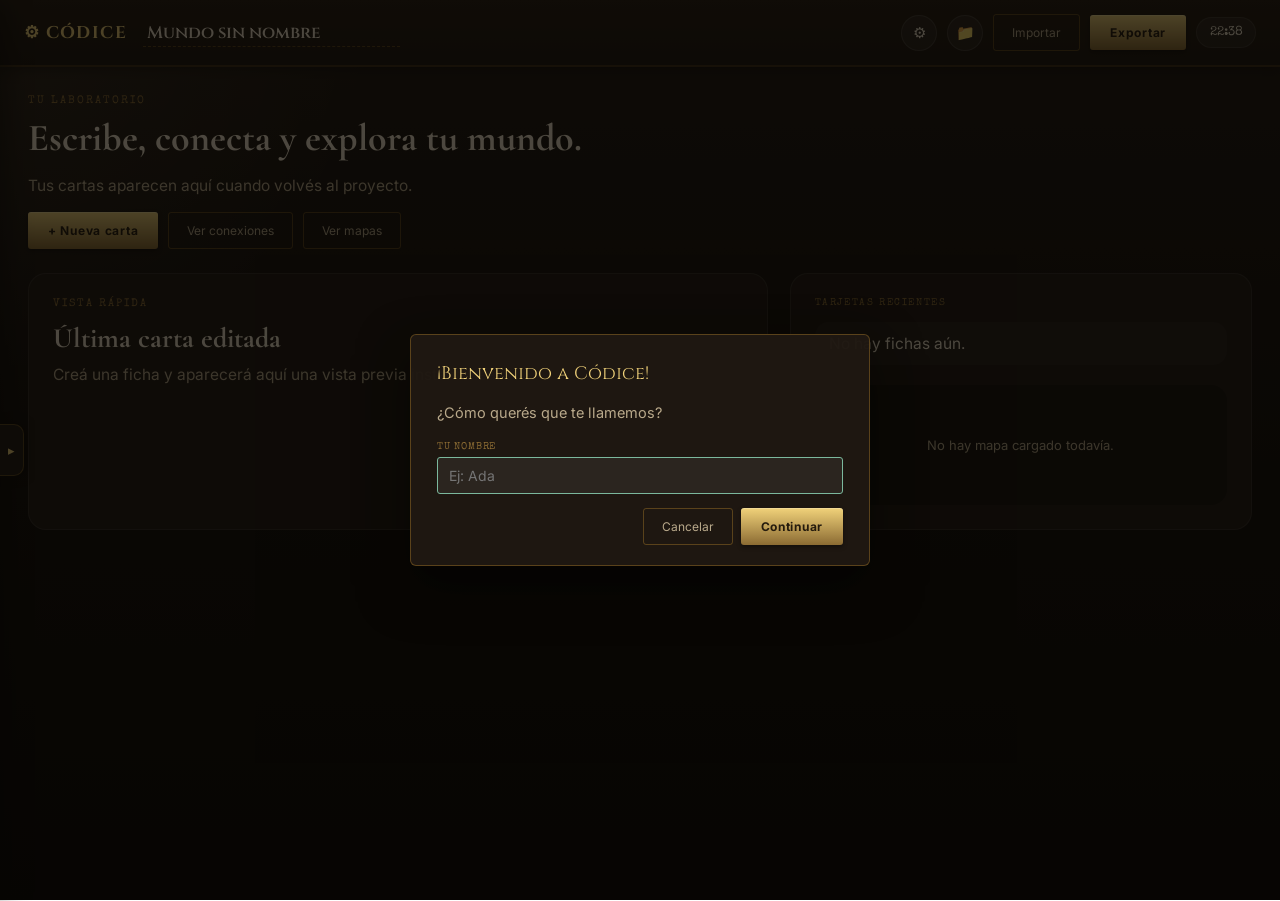
==== commit 63d76956: "Retoques en los presets" ====
--- a/index.html
+++ b/index.html
@@ -1,7 +1,7 @@
 <!DOCTYPE html>
 <html lang="es">
 <head>
-  <link rel="icon" type="image/png" href="assets/Imagenes/Extras/Logo.jpeg">
+  <link rel="icon" type="image/png" href="Logo.jpeg">
 <meta charset="UTF-8">
 <meta name="viewport" content="width=device-width, initial-scale=1.0">
 <meta name="mobile-web-app-capable" content="yes">
--- a/css/layout.css
+++ b/css/layout.css
@@ -2,7 +2,7 @@
 .topbar{ display:flex; align-items:center; gap:16px; padding:14px 24px;
   background: linear-gradient(180deg, var(--topbar-from), var(--topbar-to)); border-bottom:2px solid var(--topbar-border); box-shadow:0 2px 12px rgba(0,0,0,0.4); flex-wrap:wrap; }
 .brand-mark{ font-family:'Cinzel', serif; font-weight:700; font-size:17px; color:var(--brass-bright); letter-spacing:0.08em; display:flex; align-items:center; gap:8px; }
-.world-name-input{ background:transparent; border:none; border-bottom:1px dashed var(--border-brass); color:var(--parchment);
+.world-name-input{ background:transparent; border:none; border-bottom:1px dashed var(--border-brass); color:var(--text);
   font-family:'Cinzel', serif; font-size:17px; font-weight:600; padding:2px 4px; min-width:140px; }
 .world-name-input:focus{ outline:none; border-bottom-color:var(--verdigris); }
 /* ---- NAV LATERAL DRAWER ---- */
@@ -62,7 +62,7 @@
 .topbar-actions{ display:flex; align-items:center; gap:10px; margin-left:auto; }
 .icon-round-btn{ background: rgba(255,255,255,0.05); border:1px solid rgba(255,255,255,0.1); color:var(--text); width:36px; height:36px; border-radius:50%; font-size:15px; display:flex; align-items:center; justify-content:center; }
 .icon-round-btn:hover{ box-shadow:0 0 10px rgba(241,210,122,0.3); }
-.topbar-clock{ min-width:60px; text-align:center; font-family:'Special Elite',monospace; color:var(--parchment);
+.topbar-clock{ min-width:60px; text-align:center; font-family:'Special Elite',monospace; color:var(--text);
   background: rgba(255,255,255,0.05); border:1px solid rgba(255,255,255,0.08); padding:8px 12px; border-radius:999px; font-size:13px; }
 .btn-brass.spinning{ position:relative; color:transparent !important; pointer-events:none; }
 .btn-brass.spinning::after{ content:''; position:absolute; inset:0; margin:auto; width:14px; height:14px; border:2px solid rgba(36,26,13,0.35); border-top-color:#241a0d; border-radius:50%; animation: spin 0.6s linear infinite; }
@@ -77,12 +77,12 @@
 .home-panel{ flex:1; padding:28px 28px 40px; display:flex; flex-direction:column; gap:24px; }
 .home-copy{ max-width:720px; }
 .home-overline{ font-family:'Special Elite', monospace; font-size:11px; letter-spacing:0.18em; text-transform:uppercase; color:var(--brass-dim); margin-bottom:12px; }
-.home-title{ font-family:'Cormorant Garamond', serif; font-size:38px; color:var(--parchment); line-height:1.06; margin-bottom:14px; }
+.home-title{ font-family:'Cormorant Garamond', serif; font-size:38px; color:var(--text); line-height:1.06; margin-bottom:14px; }
 .home-text{ color:var(--text-dim2); line-height:1.8; max-width:680px; }
 .home-actions{ display:flex; gap:10px; flex-wrap:wrap; margin-top:12px; }
 .home-grid{ display:grid; grid-template-columns: minmax(360px,1.6fr) minmax(280px,1fr); gap:22px; }
-.home-card-preview, .home-sidebar{ background: rgba(30,22,16,0.94); border:1px solid rgba(255,255,255,0.08); border-radius:18px; padding:24px; }
-.home-card-preview h2{ font-family:'Cormorant Garamond', serif; font-size:28px; color:var(--parchment); margin-bottom:6px; }
+.home-card-preview, .home-sidebar{ background: var(--bg-panel-raised); border:1px solid rgba(255,255,255,0.08); border-radius:18px; padding:24px; }
+.home-card-preview h2{ font-family:'Cormorant Garamond', serif; font-size:28px; color:var(--text); margin-bottom:6px; }
 .home-card-preview p{ color:var(--text-dim2); line-height:1.75; }
 .home-card-meta{ display:flex; flex-wrap:wrap; gap:10px; font-size:13px; color:var(--text-dim2); margin-top:12px; }
 .home-card-meta span{ background: rgba(255,255,255,0.05); border:1px solid rgba(255,255,255,0.08); border-radius:999px; padding:8px 12px; }
--- a/css/fichas.css
+++ b/css/fichas.css
@@ -10,7 +10,7 @@
   display:flex; align-items:center; justify-content:center; color:var(--border-brass); font-size:22px; border-bottom:1px solid var(--border-brass); }
 .ficha-body{ padding:14px 16px 16px; }
 .ficha-type{ font-family:'Special Elite',monospace; font-size:10px; letter-spacing:0.1em; text-transform:uppercase; color:var(--type-color, var(--verdigris)); margin-bottom:6px; }
-.ficha-name{ font-family:'Cinzel', serif; font-size:16.5px; font-weight:600; color:var(--parchment); margin-bottom:6px; }
+.ficha-name{ font-family:'Cinzel', serif; font-size:16.5px; font-weight:600; color:var(--text); margin-bottom:6px; }
 .ficha-summary{ color:var(--text-dim2); line-height:1.4; max-height:2.8em; overflow:hidden; }
 .ficha-tags{ margin-top:10px; display:flex; flex-wrap:wrap; gap:5px; }
 .tag-pill{ font-family:'Special Elite',monospace; font-size:9.5px; color:var(--text-dim2); border:1px solid var(--border-brass); padding:2px 7px; border-radius:8px; }
--- a/css/mapas.css
+++ b/css/mapas.css
@@ -16,7 +16,7 @@
 .canvas-node:hover .node-del{ opacity:1; }
 .canvas-node .node-thumb{ width:100%; height:60px; background-size:cover; background-position:center; border-radius:3px; margin-bottom:8px; background-color:#2c2216; }
 .canvas-node .node-type{ font-family:'Special Elite',monospace; font-size:9px; letter-spacing:0.08em; text-transform:uppercase; color:var(--type-color, var(--verdigris)); margin-bottom:4px; }
-.canvas-node .node-title{ font-family:'Cinzel', serif; font-size:13.5px; color:var(--parchment); line-height:1.3; }
+.canvas-node .node-title{ font-family:'Cinzel', serif; font-size:13.5px; color:var(--text); line-height:1.3; }
 .canvas-node textarea{ width:100%; background:transparent; border:none; color:var(--text); font-family:'Inter',sans-serif; font-size:13px; resize:none; min-height:60px; }
 .canvas-node textarea:focus{ outline:none; }
 .canvas-palette{ position:absolute; top:16px; right:16px; display:flex; flex-direction:column; gap:10px; z-index:6; }
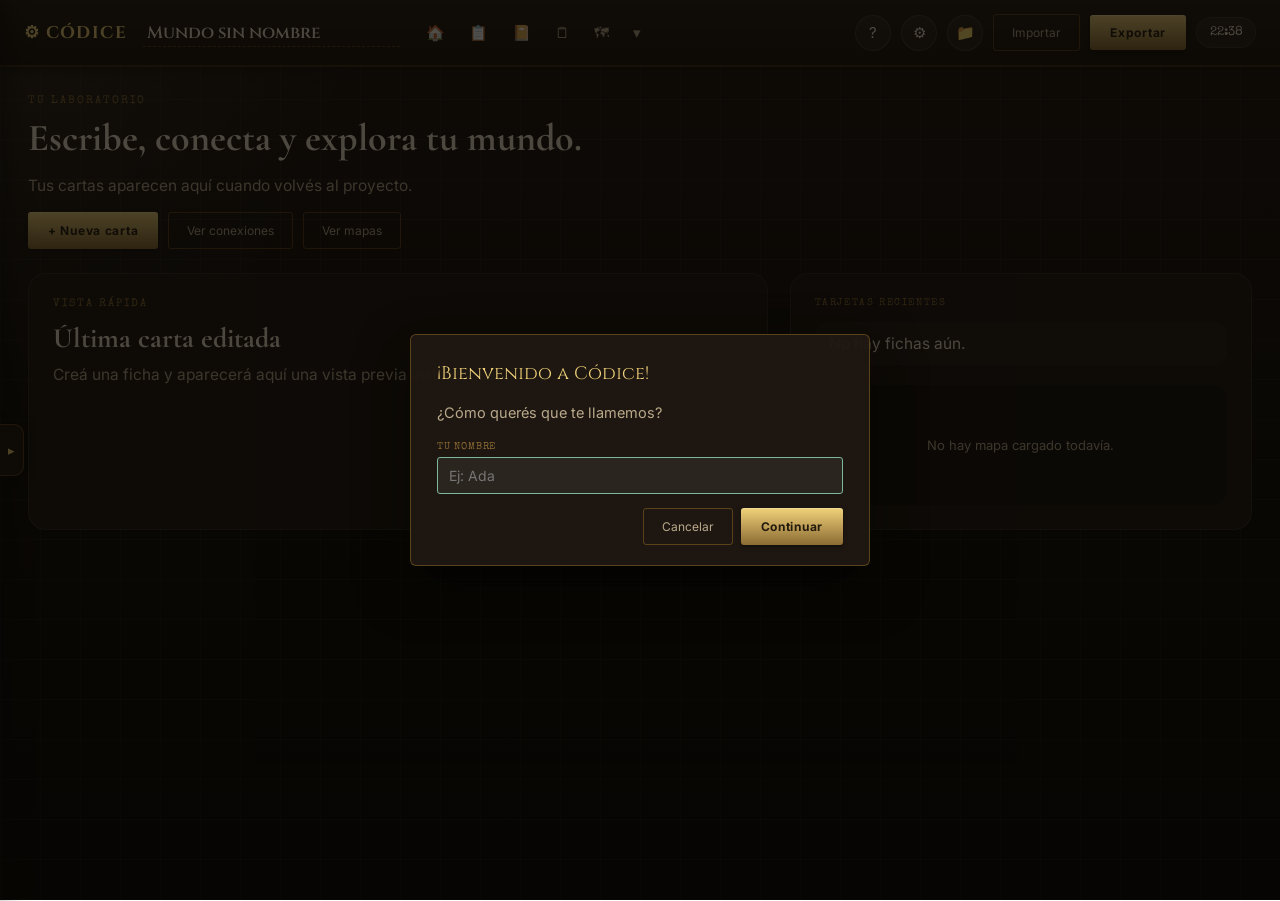
==== commit b3d85044: "Actualización del Grimorio" ====
--- a/index.html
+++ b/index.html
@@ -21,6 +21,13 @@
 </head>
 <body>
 
+<div id="loading-screen">
+  <div class="loading-content">
+    <img id="loadingLogo" class="loading-logo" src="Logo.jpeg" alt="Códice">
+    <div class="loading-text">⚙ CÓDICE</div>
+  </div>
+</div>
+
 <div id="codice-toast" role="status" aria-live="polite"></div>
 
 <!-- NAV LATERAL DRAWER -->
@@ -38,10 +45,28 @@
 </nav>
 
 <div class="topbar">
-  <div class="brand-mark">⚙ CÓDICE</div>
+  <div class="brand-mark">
+    <img id="brandLogo" class="brand-logo" src="" alt="" style="display:none;">
+    <span id="brandText">⚙ CÓDICE</span>
+  </div>
   <input id="worldName" class="world-name-input" value="Mundo sin nombre" spellcheck="false">
+  <nav class="topbar-nav">
+    <button class="topbar-nav-btn" data-view="home" title="Inicio">🏠</button>
+    <button class="topbar-nav-btn" data-view="fichas" title="Fichas">📋</button>
+    <button class="topbar-nav-btn" data-view="diario" title="Diario">📔</button>
+    <button class="topbar-nav-btn" data-view="bitacora" title="Bitácora">🗒</button>
+    <button class="topbar-nav-btn" data-view="mapas" title="Mapas">🗺</button>
+    <div class="topbar-dropdown">
+      <button class="topbar-nav-btn" id="moreNavBtn" title="Más">▾</button>
+      <div class="topbar-dropdown-menu" id="moreNavMenu">
+        <button data-view="canvas">🕸 Canvas</button>
+        <button data-view="grimorio">✨ Grimorio</button>
+      </div>
+    </div>
+  </nav>
   <button class="rail-btn" id="railToggleBtn" type="button">☰ Panel</button>
   <div class="topbar-actions">
+    <button class="icon-round-btn" id="helpBtn" title="Ayuda" type="button">?</button>
     <button class="icon-round-btn" id="settingsBtn" title="Ajustes" type="button">⚙</button>
     <button class="icon-round-btn" id="folderBtn" title="Conectar carpeta" type="button">📁</button>
     <button class="btn-ghost" id="importProjectBtn">Importar</button>
@@ -283,8 +308,13 @@
 <section id="view-grimorio" class="view">
   <div class="fichas-main" style="padding:26px 32px 60px;">
     <div class="fichas-toolbar">
-      <select id="grimoireTargetEntry" style="max-width:220px;"></select>
       <input class="search-input" id="grimoireBasicSearch" placeholder="Buscar en el grimorio básico (español)…">
+      <select class="grimoire-filter" id="grimoireClassFilter" aria-label="Filtrar por clase">
+        <option value="">Todas las clases</option>
+      </select>
+      <select class="grimoire-filter" id="grimoireSchoolFilter" aria-label="Filtrar por escuela">
+        <option value="">Todas las escuelas</option>
+      </select>
     </div>
     <div class="rail-title">Grimorio básico (español, sin conexión)</div>
     <div id="grimoireBasicList" class="cards-grid"></div>
--- a/css/base.css
+++ b/css/base.css
@@ -1,4 +1,39 @@
 @import url('https://fonts.googleapis.com/css2?family=Inter:wght@400;500;600;700&family=Cormorant+Garamond:wght@400;500;600;700&family=Special+Elite&family=Cinzel:wght@400;600;700&display=swap');
+
+/* LOADING SCREEN */
+#loading-screen{
+  position: fixed;
+  inset: 0;
+  background: var(--bg-deep);
+  z-index: 9999;
+  display: flex;
+  align-items: center;
+  justify-content: center;
+  transition: opacity 0.4s ease;
+}
+.loading-content{
+  display: flex;
+  flex-direction: column;
+  align-items: center;
+  gap: 16px;
+}
+.loading-logo{
+  width: 120px;
+  height: 120px;
+  object-fit: contain;
+  border-radius: 8px;
+}
+.loading-text{
+  font-family: 'Cinzel', serif;
+  font-size: 28px;
+  font-weight: 700;
+  color: var(--brass-bright);
+  letter-spacing: 0.12em;
+}
+#loading-screen.hidden{
+  opacity: 0;
+  pointer-events: none;
+}
 
 :root{
   /* Core palette — overridden by themes */
@@ -28,6 +63,10 @@
   --danger: #c1604a;
   --danger-bright: #e48d75;
   --border-brass: rgba(201,146,47,0.35);
+
+  /* Background effects */
+  --bg-grid-opacity: 0.04;
+  --bg-blur: 0px;
 }
 *{box-sizing:border-box; margin:0; padding:0;}
 html,body{height:100%; scroll-behavior:smooth;}
@@ -39,6 +78,29 @@
   background-attachment: fixed;
   background-size: cover;
   -webkit-font-smoothing: antialiased;
+  position: relative;
+}
+body::before{
+  content: '';
+  position: fixed;
+  inset: 0;
+  z-index: -1;
+  background-image: repeating-linear-gradient(
+    0deg,
+    rgba(255,255,255, var(--bg-grid-opacity)) 0px,
+    rgba(255,255,255, var(--bg-grid-opacity)) 1px,
+    transparent 1px,
+    transparent 40px
+  ),
+  repeating-linear-gradient(
+    90deg,
+    rgba(255,255,255, var(--bg-grid-opacity)) 0px,
+    rgba(255,255,255, var(--bg-grid-opacity)) 1px,
+    transparent 1px,
+    transparent 40px
+  );
+  pointer-events: none;
+  backdrop-filter: blur(var(--bg-blur));
 }
 ::-webkit-scrollbar{ width:10px; height:10px; }
 ::-webkit-scrollbar-track{ background: rgba(255,255,255,0.03); }
--- a/css/layout.css
+++ b/css/layout.css
@@ -2,9 +2,21 @@
 .topbar{ display:flex; align-items:center; gap:16px; padding:14px 24px;
   background: linear-gradient(180deg, var(--topbar-from), var(--topbar-to)); border-bottom:2px solid var(--topbar-border); box-shadow:0 2px 12px rgba(0,0,0,0.4); flex-wrap:wrap; }
 .brand-mark{ font-family:'Cinzel', serif; font-weight:700; font-size:17px; color:var(--brass-bright); letter-spacing:0.08em; display:flex; align-items:center; gap:8px; }
+.brand-logo{ width:32px; height:32px; object-fit:contain; border-radius:4px; }
 .world-name-input{ background:transparent; border:none; border-bottom:1px dashed var(--border-brass); color:var(--text);
   font-family:'Cinzel', serif; font-size:17px; font-weight:600; padding:2px 4px; min-width:140px; }
 .world-name-input:focus{ outline:none; border-bottom-color:var(--verdigris); }
+
+/* TOPBAR NAV */
+.topbar-nav{ display:flex; align-items:center; gap:4px; }
+.topbar-nav-btn{ background:transparent; border:none; color:var(--text-dim2); padding:8px 10px; border-radius:4px; font-size:15px; cursor:pointer; transition:background 0.14s ease, color 0.14s ease; }
+.topbar-nav-btn:hover{ background:var(--bg-panel-hover); color:var(--parchment); }
+.topbar-nav-btn.active{ color:var(--brass-bright); background:rgba(201,146,47,0.1); }
+.topbar-dropdown{ position:relative; }
+.topbar-dropdown-menu{ position:absolute; top:100%; right:0; background:var(--bg-panel-raised); border:1px solid var(--border-brass); border-radius:6px; padding:6px; min-width:140px; display:none; flex-direction:column; gap:2px; box-shadow:0 8px 24px rgba(0,0,0,0.4); z-index:95; }
+.topbar-dropdown-menu.open{ display:flex; }
+.topbar-dropdown-menu button{ background:transparent; border:none; color:var(--text-dim2); padding:8px 12px; border-radius:4px; text-align:left; font-size:13px; cursor:pointer; transition:background 0.14s ease, color 0.14s ease; }
+.topbar-dropdown-menu button:hover{ background:var(--bg-panel-hover); color:var(--parchment); }
 /* ---- NAV LATERAL DRAWER ---- */
 .nav-edge-trigger{
   position:fixed; left:0; top:50%; transform:translateY(-50%);
--- a/css/fichas.css
+++ b/css/fichas.css
@@ -16,7 +16,7 @@
 .tag-pill{ font-family:'Special Elite',monospace; font-size:9.5px; color:var(--text-dim2); border:1px solid var(--border-brass); padding:2px 7px; border-radius:8px; }
 .empty{ text-align:center; padding:90px 20px; color:var(--text-dim2); margin:auto; }
 .empty .glyph{ font-size:36px; margin-bottom:12px; opacity:0.6; color:var(--brass-dim); }
-.empty .title{ font-family:'Cinzel', serif; font-size:20px; color:var(--parchment-dim); margin-bottom:8px; }
+.empty .title{ font-family:'Cinzel', serif; font-size:20px; color:var(--text); margin-bottom:8px; }
 .empty .sub{ font-size:14px; max-width:380px; margin:0 auto; }
 .bulk-bar{ position:sticky; bottom:16px; margin-top:18px; display:none; align-items:center; gap:10px; background:var(--bg-panel-raised);
   border:1px solid var(--border-brass); border-radius:10px; padding:12px 16px; box-shadow:0 10px 24px rgba(0,0,0,0.4); animation: fadeInUp 0.2s ease; flex-wrap:wrap; }
--- a/css/grimorio.css
+++ b/css/grimorio.css
@@ -1,2 +1,18 @@
 /* GRIMORIO */
-.grimoire-row{ display:flex; justify-content:space-between; align-items:center; gap:10px; padding:10px 12px; border:1px solid var(--border-brass); border-radius:8px; background: rgba(255,255,255,0.04); }+.grimoire-row{ display:flex; justify-content:space-between; align-items:center; gap:10px; padding:10px 12px; border:1px solid var(--border-brass); border-radius:8px; background: rgba(255,255,255,0.04); }
+.grimoire-filter{ background:var(--bg-panel); border:1px solid var(--border-brass); border-radius:3px; padding:10px 14px; color:var(--text); font-size:14px; min-width:170px; }
+.grimoire-filter:focus{ outline:none; border-color:var(--verdigris); }
+.grimoire-spell-card{ grid-column:span 1; cursor:pointer; background:linear-gradient(145deg, var(--bg-panel-raised), rgba(20,14,10,0.98)); }
+.grimoire-spell-card:focus{ outline:2px solid var(--verdigris); outline-offset:2px; }
+.grimoire-spell-card .ficha-body{ padding:18px; }
+.grimoire-spell-card .ficha-name{ margin-bottom:14px; }
+.grimoire-metadata{ display:grid; grid-template-columns:repeat(2, minmax(0,1fr)); gap:7px; margin:10px 0; color:var(--text-dim2); font-size:11.5px; line-height:1.35; }
+.grimoire-metadata span{ display:flex; flex-direction:column; gap:2px; padding:7px 8px; border:1px solid rgba(255,255,255,0.07); border-radius:5px; background:rgba(255,255,255,0.025); }
+.grimoire-metadata strong{ color:var(--brass-dim); font-family:'Special Elite',monospace; font-size:9px; font-weight:400; letter-spacing:0.06em; text-transform:uppercase; }
+.grimoire-metadata .grimoire-meta-wide{ grid-column:1 / -1; }
+.grimoire-card-footer{ display:flex; align-items:center; justify-content:space-between; gap:10px; margin-top:14px; color:var(--brass-dim); font-family:'Special Elite',monospace; font-size:10px; letter-spacing:0.04em; }
+.grimoire-card-footer .rail-btn{ padding:7px 10px; }
+.spell-detail-heading{ border-bottom:1px solid var(--border-brass); margin-bottom:16px; padding-bottom:12px; }
+.spell-detail-heading .modal-title{ margin:5px 0 0; font-size:25px; }
+.spell-detail-metadata{ margin:0 0 18px; font-size:12px; }
+.spell-detail-description{ color:var(--parchment-dim); font-size:15px; line-height:1.75; }
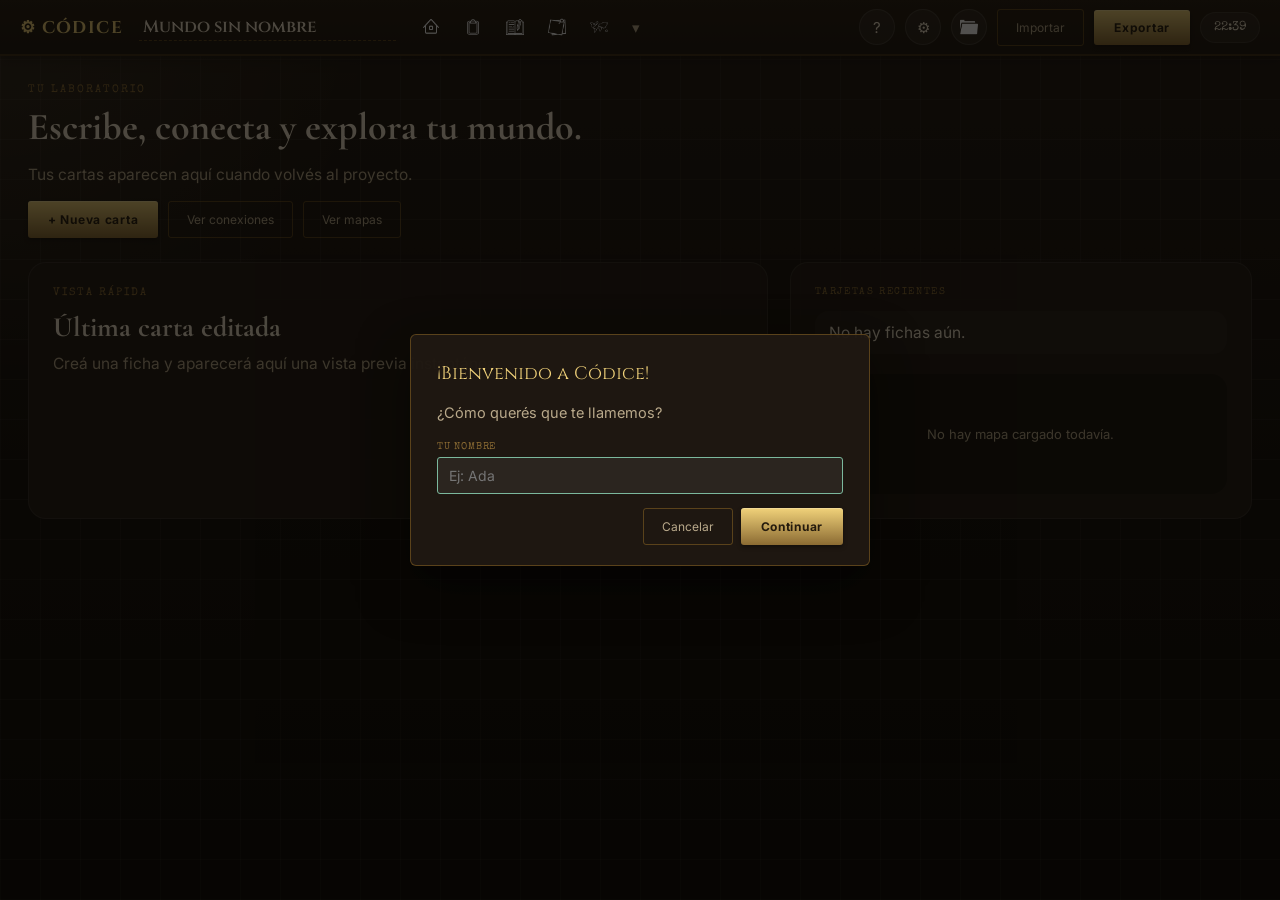
==== commit 5d78869a: "Últimos retoques de la versión 1.1" ====
--- a/index.html
+++ b/index.html
@@ -30,20 +30,6 @@
 
 <div id="codice-toast" role="status" aria-live="polite"></div>
 
-<!-- NAV LATERAL DRAWER -->
-<button class="nav-edge-trigger" id="navEdgeBtn" type="button" title="Secciones"><span>▸</span></button>
-<div class="nav-drawer-scrim" id="navScrim"></div>
-<nav class="nav-menu" id="navMenu" aria-label="Secciones">
-  <div class="nav-menu-logo">⚙ CÓDICE</div>
-  <button data-view="home" class="active">🏠 Inicio</button>
-  <button data-view="fichas">📋 Fichas</button>
-  <button data-view="diario">📔 Diario</button>
-  <button data-view="bitacora">🗒 Bitácora</button>
-  <button data-view="canvas">🕸 Canvas</button>
-  <button data-view="mapas">🗺 Mapas</button>
-  <button data-view="grimorio">✨ Grimorio</button>
-</nav>
-
 <div class="topbar">
   <div class="brand-mark">
     <img id="brandLogo" class="brand-logo" src="" alt="" style="display:none;">
@@ -51,16 +37,16 @@
   </div>
   <input id="worldName" class="world-name-input" value="Mundo sin nombre" spellcheck="false">
   <nav class="topbar-nav">
-    <button class="topbar-nav-btn" data-view="home" title="Inicio">🏠</button>
-    <button class="topbar-nav-btn" data-view="fichas" title="Fichas">📋</button>
-    <button class="topbar-nav-btn" data-view="diario" title="Diario">📔</button>
-    <button class="topbar-nav-btn" data-view="bitacora" title="Bitácora">🗒</button>
-    <button class="topbar-nav-btn" data-view="mapas" title="Mapas">🗺</button>
+    <button class="topbar-nav-btn" data-view="home" title="Inicio"><img src="assets/Imagenes/logos_negros/hogar.png" alt="Inicio" class="nav-icon"></button>
+    <button class="topbar-nav-btn" data-view="fichas" title="Fichas"><img src="assets/Imagenes/logos_negros/portapapeles.png" alt="Fichas" class="nav-icon"></button>
+    <button class="topbar-nav-btn" data-view="diario" title="Diario"><img src="assets/Imagenes/logos_negros/escribir.png" alt="Diario" class="nav-icon"></button>
+    <button class="topbar-nav-btn" data-view="bitacora" title="Bitácora"><img src="assets/Imagenes/logos_negros/notas.png" alt="Bitácora" class="nav-icon"></button>
+    <button class="topbar-nav-btn" data-view="mapas" title="Mapas"><img src="assets/Imagenes/logos_negros/continentes.png" alt="Mapas" class="nav-icon"></button>
     <div class="topbar-dropdown">
       <button class="topbar-nav-btn" id="moreNavBtn" title="Más">▾</button>
       <div class="topbar-dropdown-menu" id="moreNavMenu">
-        <button data-view="canvas">🕸 Canvas</button>
-        <button data-view="grimorio">✨ Grimorio</button>
+        <button data-view="canvas"><img src="assets/Imagenes/logos_negros/chincheta.png" alt="Canvas" class="nav-icon-small"> Canvas</button>
+        <button data-view="grimorio"><img src="assets/Imagenes/logos_negros/show-de-magia.png" alt="Grimorio" class="nav-icon-small"> Grimorio</button>
       </div>
     </div>
   </nav>
@@ -68,7 +54,7 @@
   <div class="topbar-actions">
     <button class="icon-round-btn" id="helpBtn" title="Ayuda" type="button">?</button>
     <button class="icon-round-btn" id="settingsBtn" title="Ajustes" type="button">⚙</button>
-    <button class="icon-round-btn" id="folderBtn" title="Conectar carpeta" type="button">📁</button>
+    <button class="icon-round-btn" id="folderBtn" title="Conectar carpeta" type="button"><img src="assets/Imagenes/logos_negros/carpeta.png" alt="Carpeta" class="nav-icon-round"></button>
     <button class="btn-ghost" id="importProjectBtn">Importar</button>
     <button class="btn-brass" id="exportProjectBtn">Exportar</button>
     <div class="topbar-clock" id="topbarClock">00:00</div>
--- a/css/layout.css
+++ b/css/layout.css
@@ -17,58 +17,7 @@
 .topbar-dropdown-menu.open{ display:flex; }
 .topbar-dropdown-menu button{ background:transparent; border:none; color:var(--text-dim2); padding:8px 12px; border-radius:4px; text-align:left; font-size:13px; cursor:pointer; transition:background 0.14s ease, color 0.14s ease; }
 .topbar-dropdown-menu button:hover{ background:var(--bg-panel-hover); color:var(--parchment); }
-/* ---- NAV LATERAL DRAWER ---- */
-.nav-edge-trigger{
-  position:fixed; left:0; top:50%; transform:translateY(-50%);
-  z-index:91; background:var(--bg-panel-raised); border:1px solid var(--border-brass);
-  border-left:none; border-radius:0 10px 10px 0;
-  width:24px; height:52px; display:flex; align-items:center; justify-content:center;
-  color:var(--brass-bright); font-size:13px;
-  box-shadow:3px 0 12px rgba(0,0,0,0.4);
-  transition:width 0.18s ease, background 0.18s ease;
-  cursor:pointer; padding:0;
-}
-.nav-edge-trigger:hover{ width:30px; background:var(--bg-panel-hover); }
-.nav-edge-trigger span{ transition:transform 0.22s ease; display:block; }
-.nav-edge-trigger.open span{ transform:rotate(180deg); }
 
-.nav-drawer-scrim{
-  position:fixed; inset:0; background:rgba(6,4,2,0.55);
-  z-index:89; opacity:0; pointer-events:none;
-  transition:opacity 0.22s ease;
-}
-.nav-drawer-scrim.open{ opacity:1; pointer-events:all; }
-
-.nav-menu{
-  position:fixed; top:0; left:0; bottom:0;
-  width:220px; background:var(--bg-panel-raised);
-  border-right:1px solid var(--border-brass);
-  padding:22px 10px 28px;
-  display:flex; flex-direction:column; gap:2px;
-  z-index:90;
-  box-shadow:6px 0 24px rgba(0,0,0,0.45);
-  transform:translateX(-100%);
-  transition:transform 0.24s cubic-bezier(0.4,0,0.2,1);
-}
-.nav-menu.open{ transform:translateX(0); }
-.nav-menu-logo{
-  font-family:'Cinzel', serif; font-size:13px; font-weight:600; letter-spacing:0.12em;
-  color:var(--brass-dim); padding:0 12px 16px; border-bottom:1px solid var(--border-brass);
-  margin-bottom:10px; display:flex; align-items:center; gap:8px;
-}
-.nav-menu button{
-  background:transparent; border:none; color:var(--text-dim2);
-  text-align:left; padding:11px 14px; border-radius:6px;
-  font-size:14px; letter-spacing:0.02em;
-  transition:background 0.14s ease, color 0.14s ease;
-  width:100%;
-}
-.nav-menu button:hover{ background:var(--bg-panel-hover); color:var(--parchment); }
-.nav-menu button.active{
-  color:var(--brass-bright); background:rgba(201,146,47,0.1);
-  border-left:2px solid var(--brass);
-  padding-left:12px;
-}
 .tab{ background:transparent; border:1px solid var(--border-brass); color:var(--text-dim2); padding:8px 16px; border-radius:3px; font-size:12px; letter-spacing:0.05em; }
 .tab:hover{ color:var(--parchment); }
 .topbar-actions{ display:flex; align-items:center; gap:10px; margin-left:auto; }
@@ -121,4 +70,66 @@
 .rail-btn:hover{ border-color:var(--brass); background: rgba(201,146,47,0.08); }
 .rail-btn.active{ color:var(--verdigris-bright); border-color:var(--verdigris); border-style:solid; }
 .rail-count{ font-size:10px; color:var(--text-dim2); font-family:'Special Elite',monospace; }
-#railToggleBtn{ display:none; }+#railToggleBtn{ display:none; }
+
+.nav-icon, 
+.nav-icon-round, 
+.nav-icon-small {
+  width: 18px;
+  height: 18px;
+  object-fit: contain;
+  filter: invert(1) brightness(2); /* <--- Invierte el negro a blanco brillante */
+}
+
+/* 2. Alinear ícono + texto horizontalmente en el menú desplegable */
+.topbar-dropdown-menu button {
+  display: flex !important;
+  align-items: center !important;
+  gap: 10px !important;
+  width: 100%;
+  white-space: nowrap;
+}
+
+.btn-ghost {
+  background: transparent;
+  border: 1px solid var(--border-brass);
+  color: var(--text-dim2);
+  padding: 6px 12px;
+  border-radius: 4px;
+  font-size: 13px;
+  cursor: pointer;
+  transition: all 0.14s ease;
+}
+.btn-ghost:hover {
+  background: var(--bg-panel-hover);
+  color: var(--text);
+}
+
+.btn-brass {
+  background: var(--brass);
+  border: 1px solid var(--brass-bright);
+  color: var(--ink);
+  font-weight: 600;
+  padding: 6px 12px;
+  border-radius: 4px;
+  font-size: 13px;
+  cursor: pointer;
+  transition: all 0.14s ease;
+}
+.btn-brass:hover {
+  background: var(--brass-bright);
+}
+
+/* 3. Evitar que los botones con imágenes se deformen */
+.topbar-nav-btn {
+  display: inline-flex;
+  align-items: center;
+  justify-content: center;
+}
+
+/* 4. Asegurar que la Topbar no salte de línea y mantenga altura limpia */
+.topbar {
+  flex-wrap: nowrap !important; /* Evita que la barra se haga de 2 pisos */
+  height: 56px; /* Altura estándar fija */
+  padding: 0 20px !important;
+}
--- a/css/fichas.css
+++ b/css/fichas.css
@@ -75,11 +75,12 @@
 .ws-topbar{
   background: rgba(35,25,20,0.88);
   border-radius:12px 12px 0 0;
+  color: var(--topbar-from);
 }
 .ws-topbar .btn-ghost{
   background: rgba(255,255,255,0.08);
   border-color: rgba(255,255,255,0.18);
-  color: var(--parchment-dim);
+  color: var(--text-dim2);
 }
 .ws-topbar .btn-ghost:hover{
   background: rgba(255,255,255,0.15);
--- a/css/grimorio.css
+++ b/css/grimorio.css
@@ -15,4 +15,4 @@
 .spell-detail-heading{ border-bottom:1px solid var(--border-brass); margin-bottom:16px; padding-bottom:12px; }
 .spell-detail-heading .modal-title{ margin:5px 0 0; font-size:25px; }
 .spell-detail-metadata{ margin:0 0 18px; font-size:12px; }
-.spell-detail-description{ color:var(--parchment-dim); font-size:15px; line-height:1.75; }
+.spell-detail-description{ color:var(--text-dim2); font-size:15px; line-height:1.75; }
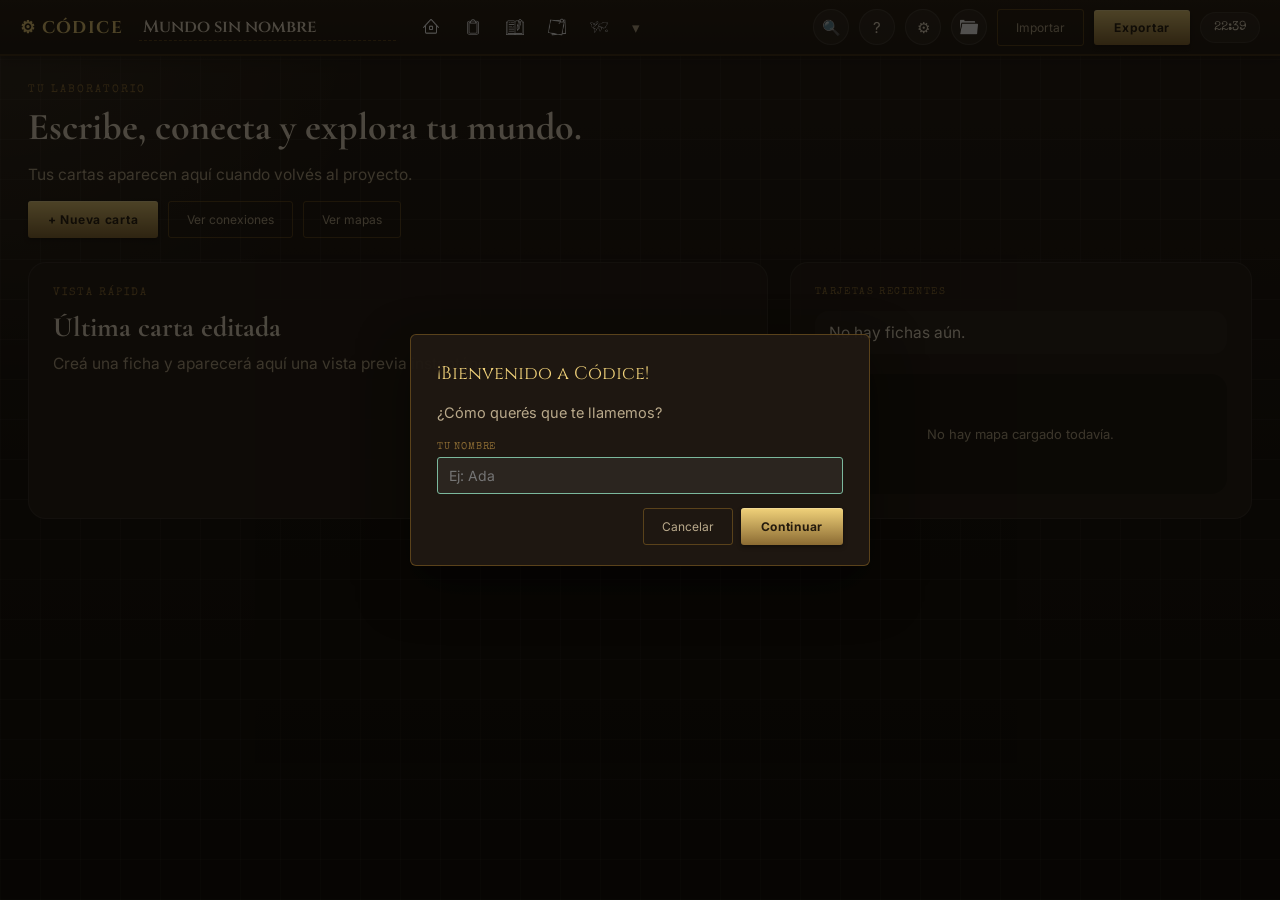
==== commit 2cb30ae6: "Implementa mejoras de diario, fichas y bitacora" ====
--- a/index.html
+++ b/index.html
@@ -52,6 +52,7 @@
   </nav>
   <button class="rail-btn" id="railToggleBtn" type="button">☰ Panel</button>
   <div class="topbar-actions">
+    <button class="icon-round-btn" id="globalSearchBtn" title="Buscar (Ctrl+K)" type="button">🔍</button>
     <button class="icon-round-btn" id="helpBtn" title="Ayuda" type="button">?</button>
     <button class="icon-round-btn" id="settingsBtn" title="Ajustes" type="button">⚙</button>
     <button class="icon-round-btn" id="folderBtn" title="Conectar carpeta" type="button"><img src="assets/Imagenes/logos_negros/carpeta.png" alt="Carpeta" class="nav-icon-round"></button>
@@ -176,6 +177,10 @@
         <input type="file" id="contentImgFile" accept="image/*" style="display:none">
       </div>
       <div id="wsBlocks"></div>
+      <div class="links-box" id="wsBacklinks" style="display:none;">
+        <div class="ws-section-title" style="margin-top:0;">Dónde aparece esta ficha</div>
+        <div id="wsBacklinksList"></div>
+      </div>
       <div class="ws-actions">
         <button class="btn-delete" id="wsDelete">Eliminar ficha</button>
         <button class="btn-brass" id="wsSave">Guardar ficha</button>
@@ -186,29 +191,69 @@
 
 <!-- ===== DIARIO (capítulos) ===== -->
 <section id="view-diario" class="view">
-  <aside class="rail">
-    <div class="rail-title">Diario del viajero</div>
-    <div id="journalList"></div>
-    <button class="rail-btn" id="newJournalBtn" style="width:100%;">+ Nuevo capítulo</button>
-  </aside>
   <div class="fichas-main" style="padding:26px 32px 60px;">
+    <div id="journalGridWrap">
+      <div class="fichas-toolbar">
+        <div class="rail-title" style="margin:0;">Diario del viajero</div>
+        <button class="btn-ghost" id="journalSelectModeBtn" type="button" style="margin-left:auto;">☑ Seleccionar</button>
+        <button class="btn-brass" id="newJournalBtn">+ Nuevo capítulo</button>
+      </div>
+      <div id="journalGrid" class="cards-grid"></div>
+      <div class="empty" id="journalEmpty" style="display:none;"><div class="glyph">📔</div><div class="title">Sin capítulos todavía</div><div class="sub">Creá el primer capítulo de tu diario.</div></div>
+      <div class="bulk-bar" id="journalBulkBar">
+        <span id="journalBulkCount">0 seleccionados</span>
+        <button class="rail-btn" id="journalBulkPrintBtn" type="button">🖨 Imprimir</button>
+        <button class="btn-ghost" id="journalBulkCancelBtn" type="button">Cancelar</button>
+      </div>
+    </div>
     <div class="workspace-inline riveted chapter-writing" id="journalEditor" style="display:none;">
+      <div class="ws-topbar">
+        <button class="btn-ghost" id="backToJournalGridBtn" type="button">← Volver a capítulos</button>
+        <button class="btn-ghost" id="journalPrevBtn" type="button">‹ Anterior</button>
+        <button class="btn-ghost" id="journalNextBtn" type="button">Siguiente ›</button>
+        <button class="btn-ghost" id="journalPrintBtn" type="button">🖨 Imprimir</button>
+        <span class="hint" id="journalDirtyHint" style="margin-left:auto;"></span>
+      </div>
       <div class="ws-header">
         <div class="chapter-title-row"><span class="chapter-num" id="journalNum"></span></div>
         <input class="ws-name-input" id="journalTitle" placeholder="Título del capítulo">
         <div class="ws-meta-row"><input type="date" id="journalDate"></div>
       </div>
-      <div class="ws-toolbar" id="journalToolbar">
-        <button id="journalInsertImgBtn" type="button">🖼 Imagen</button>
+      <div class="ws-toolbar rt-toolbar" id="journalToolbar">
+        <select class="rt-select" data-rt-block title="Estilo de párrafo">
+          <option value="p">Párrafo</option>
+          <option value="h1">Título 1</option>
+          <option value="h2">Título 2</option>
+          <option value="h3">Título 3</option>
+        </select>
+        <select class="rt-select" data-rt-size title="Tamaño de texto">
+          <option value="2">Chico</option>
+          <option value="3" selected>Normal</option>
+          <option value="5">Grande</option>
+          <option value="7">Enorme</option>
+        </select>
+        <span class="toolbar-sep"></span>
+        <button class="rt-btn" type="button" data-rt-cmd="bold" title="Negrita"><b>N</b></button>
+        <button class="rt-btn" type="button" data-rt-cmd="italic" title="Cursiva"><i>K</i></button>
+        <button class="rt-btn" type="button" data-rt-cmd="underline" title="Subrayado"><u>S</u></button>
+        <span class="toolbar-sep"></span>
+        <button class="rt-btn" type="button" data-rt-cmd="justifyLeft" title="Alinear a la izquierda">◀</button>
+        <button class="rt-btn" type="button" data-rt-cmd="justifyCenter" title="Centrar">▬</button>
+        <button class="rt-btn" type="button" data-rt-cmd="justifyRight" title="Alinear a la derecha">▶</button>
+        <span class="toolbar-sep"></span>
+        <button class="rt-btn" type="button" data-rt-cmd="insertUnorderedList" title="Lista con viñetas">•</button>
+        <button class="rt-btn" type="button" data-rt-cmd="insertOrderedList" title="Lista numerada">1.</button>
+        <button class="rt-btn" type="button" data-rt-cmd="hr" title="Separador">―</button>
+        <span class="toolbar-sep"></span>
+        <button class="rt-btn" id="journalInsertImgBtn" type="button" title="Insertar imagen">🖼</button>
         <input type="file" id="journalImgFile" accept="image/*" style="display:none">
       </div>
-      <div class="ws-content chapter-content" id="journalContent" contenteditable="true" data-placeholder="Qué pasó hoy en el viaje…" style="margin:0 32px 0;"></div>
+      <div class="ws-content chapter-content" id="journalContent" contenteditable="true" data-placeholder="Qué pasó hoy en el viaje…"></div>
       <div class="ws-actions">
         <button class="btn-delete" id="journalDelete">Eliminar</button>
         <button class="btn-brass" id="journalSave">Guardar capítulo</button>
       </div>
     </div>
-    <div class="empty" id="journalEmpty"><div class="glyph">📔</div><div class="title">Sin capítulos todavía</div><div class="sub">Creá el primer capítulo de tu diario.</div></div>
   </div>
 </section>
 
@@ -226,6 +271,36 @@
         <div class="ws-meta-row"><input type="date" id="sessionDate"></div>
         <textarea class="session-summary" id="sessionSummary" placeholder="Resumen de lo ocurrido…" style="margin-top:0;"></textarea>
       </div>
+      <div class="ws-toolbar rt-toolbar" id="sessionToolbar">
+        <select class="rt-select" data-rt-block title="Estilo de párrafo">
+          <option value="p">Párrafo</option>
+          <option value="h1">Título 1</option>
+          <option value="h2">Título 2</option>
+          <option value="h3">Título 3</option>
+        </select>
+        <select class="rt-select" data-rt-size title="Tamaño de texto">
+          <option value="2">Chico</option>
+          <option value="3" selected>Normal</option>
+          <option value="5">Grande</option>
+          <option value="7">Enorme</option>
+        </select>
+        <span class="toolbar-sep"></span>
+        <button class="rt-btn" type="button" data-rt-cmd="bold" title="Negrita"><b>N</b></button>
+        <button class="rt-btn" type="button" data-rt-cmd="italic" title="Cursiva"><i>K</i></button>
+        <button class="rt-btn" type="button" data-rt-cmd="underline" title="Subrayado"><u>S</u></button>
+        <span class="toolbar-sep"></span>
+        <button class="rt-btn" type="button" data-rt-cmd="justifyLeft" title="Alinear a la izquierda">◀</button>
+        <button class="rt-btn" type="button" data-rt-cmd="justifyCenter" title="Centrar">▬</button>
+        <button class="rt-btn" type="button" data-rt-cmd="justifyRight" title="Alinear a la derecha">▶</button>
+        <span class="toolbar-sep"></span>
+        <button class="rt-btn" type="button" data-rt-cmd="insertUnorderedList" title="Lista con viñetas">•</button>
+        <button class="rt-btn" type="button" data-rt-cmd="insertOrderedList" title="Lista numerada">1.</button>
+        <button class="rt-btn" type="button" data-rt-cmd="hr" title="Separador">―</button>
+        <span class="toolbar-sep"></span>
+        <button class="rt-btn" id="sessionInsertImgBtn" type="button" title="Insertar imagen">🖼</button>
+        <input type="file" id="sessionImgFile" accept="image/*" style="display:none">
+        <span class="hint" style="margin-left:8px;">Escribí @ para mencionar una ficha</span>
+      </div>
       <div class="ws-content" id="sessionNotes" contenteditable="true" data-placeholder="Notas detalladas de la sesión…" style="margin:14px 32px 0;"></div>
       <div class="links-box">
         <div class="ws-section-title" style="margin-top:0;">Fichas relacionadas</div>
@@ -233,6 +308,7 @@
       </div>
       <div class="ws-actions">
         <button class="btn-delete" id="sessionDelete">Eliminar</button>
+        <span class="hint" id="sessionDirtyHint"></span>
         <button class="btn-brass" id="sessionSave">Guardar sesión</button>
       </div>
     </div>
@@ -314,6 +390,12 @@
 </section>
 
 <div class="modal-overlay" id="modalOverlay"><div class="modal-box" id="modalBox"></div></div>
+<div class="modal-overlay" id="searchOverlay">
+  <div class="modal-box" id="searchBox" style="width:min(560px,92vw); max-height:76vh; display:flex; flex-direction:column;">
+    <input type="text" id="globalSearchInput" class="search-input" placeholder="Buscar fichas, capítulos, sesiones, mapas…" style="width:100%; margin-bottom:12px;">
+    <div id="globalSearchResults" style="overflow-y:auto;"></div>
+  </div>
+</div>
 
 <script src="js/state.js"></script>
 <script src="js/storage.js"></script>
--- a/css/components.css
+++ b/css/components.css
@@ -22,7 +22,13 @@
   cursor:pointer; line-height:1;
 }
 .img-toolbar button:hover{ background: rgba(255,255,255,0.22); }
-.img-block img{ border-radius:0 0 4px 4px; max-width:100%; }
+.img-block img{ border-radius:0 0 4px 4px; max-width:100%; width:100%; display:block; }
+.img-frame{ position:relative; }
+.img-resize-handle{ position:absolute; width:11px; height:11px; background:var(--verdigris); border:2px solid #fff; border-radius:50%; z-index:3; box-shadow:0 1px 3px rgba(0,0,0,0.4); }
+.img-resize-nw{ top:-6px; left:-6px; cursor:nwse-resize; }
+.img-resize-ne{ top:-6px; right:-6px; cursor:nesw-resize; }
+.img-resize-sw{ bottom:-6px; left:-6px; cursor:nesw-resize; }
+.img-resize-se{ bottom:-6px; right:-6px; cursor:nwse-resize; }
 
 /* MODAL */
 .modal-overlay{ position:fixed; inset:0; background: rgba(8,6,4,0.7); z-index:100; display:none; align-items:center; justify-content:center; }
--- a/css/fichas.css
+++ b/css/fichas.css
@@ -49,10 +49,15 @@
 .ws-content:focus{ outline:none; border-color:var(--verdigris); }
 .ws-content img{ max-width:100%; border-radius:4px; margin:8px 0; display:block; }
 .ws-content:empty::before{ content: attr(data-placeholder); color: rgba(35,25,20,0.4); pointer-events:none; }
+.ws-content hr{ border:none; border-top:2px solid var(--border-brass); margin:16px 0; }
 .ws-add-block-row{ margin:14px 32px 0; }
-.ws-toolbar{ padding:14px 32px 4px; display:flex; gap:8px; flex-wrap:wrap; }
+.ws-toolbar{ padding:14px 32px 4px; display:flex; gap:8px; flex-wrap:wrap; align-items:center; }
 .ws-toolbar button{ background: rgba(43,32,24,0.06); border:1px solid rgba(43,32,24,0.15); color:var(--ink); padding:6px 12px; border-radius:4px; font-size:11.5px; }
 .ws-toolbar button:hover{ background: rgba(43,32,24,0.12); }
+.ws-toolbar select.rt-select{ background: rgba(43,32,24,0.06); border:1px solid rgba(43,32,24,0.15); color:var(--ink); padding:5px 8px; border-radius:4px; font-size:11.5px; }
+.rt-toolbar{ gap:3px; padding:10px 32px; }
+.rt-toolbar .rt-btn{ width:28px; height:28px; padding:0; font-size:13px; display:inline-flex; align-items:center; justify-content:center; }
+.toolbar-sep{ width:1px; height:20px; background:rgba(43,32,24,0.18); margin:0 5px; }
 .ws-actions{ display:flex; justify-content:space-between; align-items:center; padding:20px 32px 28px; margin-top:10px; border-top:1px solid rgba(43,32,24,0.12); }
 .ws-section-title{ margin:18px 0 10px; font-size:13px; letter-spacing:0.08em; text-transform:uppercase; color:var(--brass-dim); }
 .ws-stats-grid{ display:grid; grid-template-columns: repeat(5, minmax(82px,1fr)); gap:12px; }
--- a/css/diario.css
+++ b/css/diario.css
@@ -2,7 +2,23 @@
 .chapter-writing{ max-width:660px; margin:0 auto; }
 .chapter-title-row{ display:flex; align-items:baseline; gap:10px; }
 .chapter-num{ font-family:'Special Elite',monospace; font-size:12px; color:var(--brass-dim); }
-.chapter-content{ font-family:'Cormorant Garamond', serif; font-size:19px; line-height:1.85; }
+.chapter-content{
+  font-family:'Cormorant Garamond', serif; font-size:19px; line-height:1.85;
+  background:#fdfaf2; color:#231914;
+  border:1px solid rgba(43,32,24,0.12); border-radius:2px;
+  padding:44px 52px; min-height:520px;
+  box-shadow: inset 0 1px 3px rgba(0,0,0,0.06), 0 8px 20px rgba(0,0,0,0.18);
+  margin:0 32px 24px;
+}
 .linked-ficha-check{ display:flex; align-items:center; gap:8px; padding:5px 0; font-size:13px; color: rgba(35,25,20,0.8); }
 .session-summary{ width:100%; background: rgba(255,255,255,0.4); border:1px solid rgba(43,32,24,0.15); border-radius:4px; padding:10px 12px; font-size:14.5px; min-height:70px; resize:vertical; color:var(--ink); margin-top:10px; }
-.links-box{ margin:14px 32px 0; padding:14px; background: rgba(255,255,255,0.25); border:1px solid rgba(43,32,24,0.15); border-radius:6px; }+.links-box{ margin:14px 32px 0; padding:14px; background: rgba(255,255,255,0.25); border:1px solid rgba(43,32,24,0.15); border-radius:6px; }
+.journal-card-order{ position:absolute; top:8px; right:8px; z-index:2; display:flex; gap:2px; }
+.journal-card-order button{ width:22px; height:22px; font-size:12px; background:rgba(0,0,0,0.35); color:var(--text); border:1px solid var(--border-brass); border-radius:3px; }
+.journal-card-order button:disabled{ opacity:0.25; cursor:default; }
+.journal-card-order button:not(:disabled):hover{ background:rgba(0,0,0,0.55); }
+.mention-chip{ display:inline-block; background: rgba(123,184,157,0.25); color:var(--ink); border:1px solid rgba(123,184,157,0.5); border-radius:3px; padding:0 5px; cursor:pointer; font-weight:600; }
+.mention-chip:hover{ background: rgba(123,184,157,0.4); }
+.mention-popup{ position:absolute; z-index:500; background:var(--bg-panel-raised); border:1px solid var(--border-brass); border-radius:6px; box-shadow:0 8px 24px rgba(0,0,0,0.4); min-width:180px; max-height:220px; overflow-y:auto; padding:4px; }
+.mention-option{ padding:6px 10px; border-radius:4px; font-size:13px; color:var(--text); cursor:pointer; }
+.mention-option:hover{ background:var(--bg-panel-hover); }
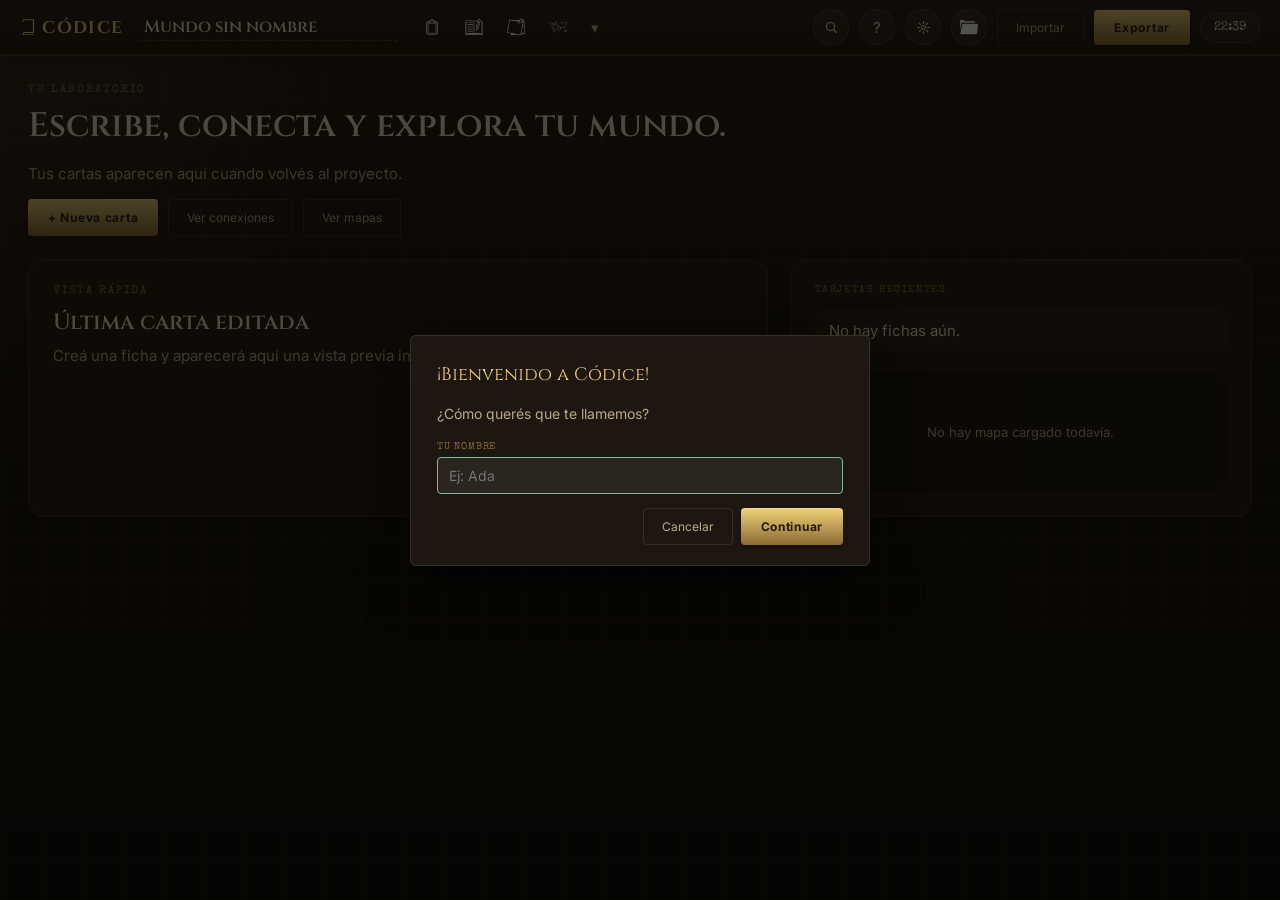
==== commit 0f6b4c89: "Mejoras visuales y de usabilidad en la interfaz de usuario, incluyendo ajustes en el diseño y la dis" ====
--- a/index.html
+++ b/index.html
@@ -21,23 +21,38 @@
 </head>
 <body>
 
+<svg style="display:none" aria-hidden="true">
+  <symbol id="i-search" viewBox="0 0 24 24"><circle cx="10.5" cy="10.5" r="6.5"/><line x1="20" y1="20" x2="15.2" y2="15.2"/></symbol>
+  <symbol id="i-settings" viewBox="0 0 24 24"><circle cx="12" cy="12" r="3.2"/><g><line x1="12" y1="2.5" x2="12" y2="5.5"/><line x1="12" y1="18.5" x2="12" y2="21.5"/><line x1="2.5" y1="12" x2="5.5" y2="12"/><line x1="18.5" y1="12" x2="21.5" y2="12"/><line x1="5.1" y1="5.1" x2="7.2" y2="7.2"/><line x1="16.8" y1="16.8" x2="18.9" y2="18.9"/><line x1="5.1" y1="18.9" x2="7.2" y2="16.8"/><line x1="16.8" y1="7.2" x2="18.9" y2="5.1"/></g></symbol>
+  <symbol id="i-folder" viewBox="0 0 24 24"><path d="M3 6.5A1.5 1.5 0 014.5 5H9l2 2.2h8.5A1.5 1.5 0 0121 8.7v9.8A1.5 1.5 0 0119.5 20h-15A1.5 1.5 0 013 18.5v-12z"/></symbol>
+  <symbol id="i-print" viewBox="0 0 24 24"><path d="M6.5 8.5V4h11v4.5"/><rect x="4" y="8.5" width="16" height="7.5" rx="1.2"/><rect x="7" y="13.5" width="10" height="6.5" rx="0.6"/></symbol>
+  <symbol id="i-image" viewBox="0 0 24 24"><rect x="3.2" y="3.5" width="17.6" height="17" rx="1.6"/><circle cx="8.3" cy="9" r="1.6"/><path d="M4 17.5l5.2-5 4 3.7 3-2.7 4.6 4"/></symbol>
+  <symbol id="i-pin" viewBox="0 0 24 24"><path d="M12 2.3c-4.3 0-7.6 3.4-7.6 7.6 0 5.8 7.6 11.8 7.6 11.8s7.6-6 7.6-11.8c0-4.2-3.3-7.6-7.6-7.6z"/><circle cx="12" cy="9.9" r="2.6"/></symbol>
+  <symbol id="i-map" viewBox="0 0 24 24"><path d="M9 3.3L3.5 5.2v15.5L9 18.8l6 2 5.5-2V3.3l-5.5 2-6-2z"/><line x1="9" y1="3.3" x2="9" y2="18.8"/><line x1="15" y1="5.3" x2="15" y2="20.8"/></symbol>
+  <symbol id="i-book" viewBox="0 0 24 24"><path d="M4.5 4.2A1.7 1.7 0 016.2 2.5H19v18H6.2a1.7 1.7 0 000 3.4H19"/></symbol>
+  <symbol id="i-notebook" viewBox="0 0 24 24"><rect x="4.5" y="2.5" width="15" height="19" rx="1.6"/><line x1="8" y1="7.5" x2="16" y2="7.5"/><line x1="8" y1="11.5" x2="16" y2="11.5"/><line x1="8" y1="15.5" x2="13" y2="15.5"/></symbol>
+  <symbol id="i-checkbox" viewBox="0 0 24 24"><rect x="3.5" y="3.5" width="17" height="17" rx="3"/><polyline points="7.5,12.3 10.5,15.3 16.8,8.5"/></symbol>
+  <symbol id="i-cards" viewBox="0 0 24 24"><rect x="3" y="5.5" width="13" height="16" rx="1.6" transform="rotate(-8 9.5 13.5)"/><rect x="7.5" y="4" width="13" height="16" rx="1.6"/></symbol>
+  <symbol id="i-link" viewBox="0 0 24 24"><path d="M8 16.5a3.5 3.5 0 010-5l2-2a3.5 3.5 0 015 5"/><path d="M16 7.5a3.5 3.5 0 010 5l-2 2a3.5 3.5 0 01-5-5"/></symbol>
+  <symbol id="i-menu" viewBox="0 0 24 24"><line x1="4" y1="7" x2="20" y2="7"/><line x1="4" y1="12" x2="20" y2="12"/><line x1="4" y1="17" x2="20" y2="17"/></symbol>
+</svg>
+
 <div id="loading-screen">
   <div class="loading-content">
     <img id="loadingLogo" class="loading-logo" src="Logo.jpeg" alt="Códice">
-    <div class="loading-text">⚙ CÓDICE</div>
+    <div class="loading-text"><svg class="icon"><use href="#i-book"/></svg> CÓDICE</div>
   </div>
 </div>
 
 <div id="codice-toast" role="status" aria-live="polite"></div>
 
 <div class="topbar">
-  <div class="brand-mark">
+  <button class="brand-mark" id="brandHomeBtn" type="button" title="Ir al inicio">
     <img id="brandLogo" class="brand-logo" src="" alt="" style="display:none;">
-    <span id="brandText">⚙ CÓDICE</span>
-  </div>
+    <span id="brandText"><svg class="icon"><use href="#i-book"/></svg> CÓDICE</span>
+  </button>
   <input id="worldName" class="world-name-input" value="Mundo sin nombre" spellcheck="false">
   <nav class="topbar-nav">
-    <button class="topbar-nav-btn" data-view="home" title="Inicio"><img src="assets/Imagenes/logos_negros/hogar.png" alt="Inicio" class="nav-icon"></button>
     <button class="topbar-nav-btn" data-view="fichas" title="Fichas"><img src="assets/Imagenes/logos_negros/portapapeles.png" alt="Fichas" class="nav-icon"></button>
     <button class="topbar-nav-btn" data-view="diario" title="Diario"><img src="assets/Imagenes/logos_negros/escribir.png" alt="Diario" class="nav-icon"></button>
     <button class="topbar-nav-btn" data-view="bitacora" title="Bitácora"><img src="assets/Imagenes/logos_negros/notas.png" alt="Bitácora" class="nav-icon"></button>
@@ -50,11 +65,11 @@
       </div>
     </div>
   </nav>
-  <button class="rail-btn" id="railToggleBtn" type="button">☰ Panel</button>
+  <button class="rail-btn" id="railToggleBtn" type="button"><svg class="icon"><use href="#i-menu"/></svg> Panel</button>
   <div class="topbar-actions">
-    <button class="icon-round-btn" id="globalSearchBtn" title="Buscar (Ctrl+K)" type="button">🔍</button>
+    <button class="icon-round-btn" id="globalSearchBtn" title="Buscar (Ctrl+K)" type="button"><svg class="icon"><use href="#i-search"/></svg></button>
     <button class="icon-round-btn" id="helpBtn" title="Ayuda" type="button">?</button>
-    <button class="icon-round-btn" id="settingsBtn" title="Ajustes" type="button">⚙</button>
+    <button class="icon-round-btn" id="settingsBtn" title="Ajustes" type="button"><svg class="icon"><use href="#i-settings"/></svg></button>
     <button class="icon-round-btn" id="folderBtn" title="Conectar carpeta" type="button"><img src="assets/Imagenes/logos_negros/carpeta.png" alt="Carpeta" class="nav-icon-round"></button>
     <button class="btn-ghost" id="importProjectBtn">Importar</button>
     <button class="btn-brass" id="exportProjectBtn">Exportar</button>
@@ -99,22 +114,20 @@
   <aside class="rail">
     <div class="rail-title">Carpetas</div>
     <div id="folderList"></div>
-    <button class="rail-btn" id="newFolderBtn" style="width:100%;">+ Nueva carpeta</button>
-    <div class="rail-title" style="margin-top:10px;">Tipo</div>
-    <div id="typeFilterList"></div>
+    <button class="rail-btn w-full" id="newFolderBtn">+ Nueva carpeta</button>
   </aside>
   <div class="fichas-main">
     <div id="fichasGridWrap">
       <div class="fichas-toolbar">
         <input class="search-input" id="searchFichas" placeholder="Buscar por nombre, etiqueta o contenido…">
-        <button class="btn-ghost" id="selectModeBtn" type="button">☑ Seleccionar</button>
+        <button class="btn-ghost" id="selectModeBtn" type="button"><svg class="icon"><use href="#i-checkbox"/></svg> Seleccionar</button>
         <button class="btn-brass" id="newFichaBtn">+ Nueva ficha</button>
       </div>
       <div id="fichasGrid"></div>
       <div class="bulk-bar" id="bulkBar">
         <span id="bulkCount">0 seleccionadas</span>
-        <button class="rail-btn" id="bulkFolderBtn" type="button">📁 Mover a carpeta</button>
-        <button class="rail-btn" id="bulkPrintBtn" type="button">🖨 Imprimir</button>
+        <button class="rail-btn" id="bulkFolderBtn" type="button"><svg class="icon"><use href="#i-folder"/></svg> Mover a carpeta</button>
+        <button class="rail-btn" id="bulkPrintBtn" type="button"><svg class="icon"><use href="#i-print"/></svg> Imprimir</button>
         <button class="btn-delete" id="bulkDeleteBtn" type="button">Eliminar</button>
         <button class="btn-ghost" id="bulkCancelBtn" type="button">Cancelar</button>
       </div>
@@ -123,28 +136,31 @@
       <div class="ws-topbar">
         <button class="btn-ghost" id="backToGridBtn" type="button">← Volver a fichas</button>
         <button class="btn-ghost" id="wsSwitchBtn" type="button">⇅ Cambiar ficha</button>
-        <button class="btn-ghost" id="printEntryBtn" type="button">🖨 Imprimir</button>
-        <span class="hint" id="wsDirtyHint" style="margin-left:auto;"></span>
-      </div>
-      <div class="ws-cover" id="wsCover">
-        <span class="cover-hint" id="wsCoverHint">🖼 Click para subir portada</span>
-        <input type="file" id="wsCoverFile" accept="image/*">
-      </div>
-      <div class="ws-cover-controls" id="wsCoverControls" style="display:none;">
-        <span class="hint">Arrastrá la imagen para reposicionarla</span>
-        <input type="range" id="wsCoverZoomInput" min="1" max="2.5" step="0.05" value="1">
-      </div>
-      <div class="ws-header">
-        <input class="ws-name-input" id="wsName" placeholder="Nombre de la ficha">
-        <div class="ws-meta-row">
-          <select id="wsType"></select>
-          <select id="wsFolder"></select>
-          <input id="wsTags" placeholder="etiquetas, separadas, por coma">
+        <button class="btn-ghost" id="printEntryBtn" type="button"><svg class="icon"><use href="#i-print"/></svg> Imprimir</button>
+        <span class="hint ml-auto" id="wsDirtyHint"></span>
+      </div>
+      <div class="ws-header ws-header-grid">
+        <div class="ws-header-main">
+          <input class="ws-name-input" id="wsName" placeholder="Nombre de la ficha">
+          <div class="ws-meta-row">
+            <select id="wsFolder"></select>
+            <input id="wsTags" placeholder="etiquetas, separadas, por coma">
+          </div>
+          <textarea class="ws-summary" id="wsSummary" placeholder="Resumen breve…"></textarea>
         </div>
-        <textarea class="ws-summary" id="wsSummary" placeholder="Resumen breve…"></textarea>
-        <div class="ws-5e-toggle" id="ws5eToggle" style="display:none;">
-          <button id="wsToggle5E" type="button">Activar hoja 5E</button>
+        <div class="ws-cover-wrap">
+          <div class="ws-cover" id="wsCover" title="Click para subir portada · arrastrá para reposicionarla">
+            <span class="cover-hint" id="wsCoverHint"><svg class="icon"><use href="#i-image"/></svg> Portada</span>
+            <input type="file" id="wsCoverFile" accept="image/*">
+            <div class="ws-cover-controls" id="wsCoverControls" style="display:none;">
+              <input type="range" id="wsCoverZoomInput" min="1" max="2.5" step="0.05" value="1" title="Zoom">
+              <button class="ws-cover-remove" id="wsCoverRemove" type="button" title="Quitar portada">✕</button>
+            </div>
+          </div>
         </div>
+      </div>
+      <div class="ws-quick-actions">
+        <button class="chip-btn" id="wsToggle5E" type="button">Hoja 5E</button>
       </div>
       <div id="ws5ePanel" class="ws-5e-panel">
         <div class="ws-section-title">Hoja de personaje</div>
@@ -163,7 +179,7 @@
         <div class="ws-sheet-columns">
           <div class="ws-sheet-card">
             <div class="ws-sheet-title">Hechizos</div>
-            <button class="rail-btn" id="openGrimoireBtn" type="button" style="margin-bottom:8px;">📖 Grimorio básico</button>
+            <button class="rail-btn" id="openGrimoireBtn" type="button"><svg class="icon"><use href="#i-book"/></svg> Grimorio básico</button>
             <textarea id="wsSpells" placeholder="Lista de conjuros..."></textarea>
           </div>
           <div class="ws-sheet-card">
@@ -172,13 +188,13 @@
           </div>
         </div>
       </div>
-      <div class="ws-toolbar">
-        <button id="addBlockBtn" type="button">+ Añadir sección de texto</button>
+      <div class="ws-quick-actions">
+        <button class="chip-btn" id="addBlockBtn" type="button">+ Sección de texto</button>
         <input type="file" id="contentImgFile" accept="image/*" style="display:none">
       </div>
       <div id="wsBlocks"></div>
       <div class="links-box" id="wsBacklinks" style="display:none;">
-        <div class="ws-section-title" style="margin-top:0;">Dónde aparece esta ficha</div>
+        <div class="ws-section-title">Dónde aparece esta ficha</div>
         <div id="wsBacklinksList"></div>
       </div>
       <div class="ws-actions">
@@ -191,18 +207,18 @@
 
 <!-- ===== DIARIO (capítulos) ===== -->
 <section id="view-diario" class="view">
-  <div class="fichas-main" style="padding:26px 32px 60px;">
+  <div class="fichas-main">
     <div id="journalGridWrap">
       <div class="fichas-toolbar">
-        <div class="rail-title" style="margin:0;">Diario del viajero</div>
-        <button class="btn-ghost" id="journalSelectModeBtn" type="button" style="margin-left:auto;">☑ Seleccionar</button>
+        <div class="rail-title m-0">Diario del viajero</div>
+        <button class="btn-ghost ml-auto" id="journalSelectModeBtn" type="button"><svg class="icon"><use href="#i-checkbox"/></svg> Seleccionar</button>
         <button class="btn-brass" id="newJournalBtn">+ Nuevo capítulo</button>
       </div>
       <div id="journalGrid" class="cards-grid"></div>
-      <div class="empty" id="journalEmpty" style="display:none;"><div class="glyph">📔</div><div class="title">Sin capítulos todavía</div><div class="sub">Creá el primer capítulo de tu diario.</div></div>
+      <div class="empty" id="journalEmpty" style="display:none;"><div class="glyph"><svg class="icon"><use href="#i-book"/></svg></div><div class="title">Sin capítulos todavía</div><div class="sub">Creá el primer capítulo de tu diario.</div></div>
       <div class="bulk-bar" id="journalBulkBar">
         <span id="journalBulkCount">0 seleccionados</span>
-        <button class="rail-btn" id="journalBulkPrintBtn" type="button">🖨 Imprimir</button>
+        <button class="rail-btn" id="journalBulkPrintBtn" type="button"><svg class="icon"><use href="#i-print"/></svg> Imprimir</button>
         <button class="btn-ghost" id="journalBulkCancelBtn" type="button">Cancelar</button>
       </div>
     </div>
@@ -211,8 +227,8 @@
         <button class="btn-ghost" id="backToJournalGridBtn" type="button">← Volver a capítulos</button>
         <button class="btn-ghost" id="journalPrevBtn" type="button">‹ Anterior</button>
         <button class="btn-ghost" id="journalNextBtn" type="button">Siguiente ›</button>
-        <button class="btn-ghost" id="journalPrintBtn" type="button">🖨 Imprimir</button>
-        <span class="hint" id="journalDirtyHint" style="margin-left:auto;"></span>
+        <button class="btn-ghost" id="journalPrintBtn" type="button"><svg class="icon"><use href="#i-print"/></svg> Imprimir</button>
+        <span class="hint ml-auto" id="journalDirtyHint"></span>
       </div>
       <div class="ws-header">
         <div class="chapter-title-row"><span class="chapter-num" id="journalNum"></span></div>
@@ -245,7 +261,7 @@
         <button class="rt-btn" type="button" data-rt-cmd="insertOrderedList" title="Lista numerada">1.</button>
         <button class="rt-btn" type="button" data-rt-cmd="hr" title="Separador">―</button>
         <span class="toolbar-sep"></span>
-        <button class="rt-btn" id="journalInsertImgBtn" type="button" title="Insertar imagen">🖼</button>
+        <button class="rt-btn" id="journalInsertImgBtn" type="button" title="Insertar imagen"><svg class="icon"><use href="#i-image"/></svg></button>
         <input type="file" id="journalImgFile" accept="image/*" style="display:none">
       </div>
       <div class="ws-content chapter-content" id="journalContent" contenteditable="true" data-placeholder="Qué pasó hoy en el viaje…"></div>
@@ -262,14 +278,14 @@
   <aside class="rail">
     <div class="rail-title">Bitácora de sesiones</div>
     <div id="sessionList"></div>
-    <button class="rail-btn" id="newSessionBtn" style="width:100%;">+ Nueva sesión</button>
+    <button class="rail-btn w-full" id="newSessionBtn">+ Nueva sesión</button>
   </aside>
-  <div class="fichas-main" style="padding:26px 32px 60px;">
+  <div class="fichas-main">
     <div class="workspace-inline riveted" id="sessionEditor" style="display:none;">
       <div class="ws-header">
         <input class="ws-name-input" id="sessionTitle" placeholder="Título de la sesión">
         <div class="ws-meta-row"><input type="date" id="sessionDate"></div>
-        <textarea class="session-summary" id="sessionSummary" placeholder="Resumen de lo ocurrido…" style="margin-top:0;"></textarea>
+        <textarea class="session-summary" id="sessionSummary" placeholder="Resumen de lo ocurrido…"></textarea>
       </div>
       <div class="ws-toolbar rt-toolbar" id="sessionToolbar">
         <select class="rt-select" data-rt-block title="Estilo de párrafo">
@@ -297,13 +313,13 @@
         <button class="rt-btn" type="button" data-rt-cmd="insertOrderedList" title="Lista numerada">1.</button>
         <button class="rt-btn" type="button" data-rt-cmd="hr" title="Separador">―</button>
         <span class="toolbar-sep"></span>
-        <button class="rt-btn" id="sessionInsertImgBtn" type="button" title="Insertar imagen">🖼</button>
+        <button class="rt-btn" id="sessionInsertImgBtn" type="button" title="Insertar imagen"><svg class="icon"><use href="#i-image"/></svg></button>
         <input type="file" id="sessionImgFile" accept="image/*" style="display:none">
-        <span class="hint" style="margin-left:8px;">Escribí @ para mencionar una ficha</span>
-      </div>
-      <div class="ws-content" id="sessionNotes" contenteditable="true" data-placeholder="Notas detalladas de la sesión…" style="margin:14px 32px 0;"></div>
+        <span class="hint mention-hint">Escribí @ para mencionar una ficha</span>
+      </div>
+      <div class="ws-content" id="sessionNotes" contenteditable="true" data-placeholder="Notas detalladas de la sesión…"></div>
       <div class="links-box">
-        <div class="ws-section-title" style="margin-top:0;">Fichas relacionadas</div>
+        <div class="ws-section-title">Fichas relacionadas</div>
         <div id="sessionLinks"></div>
       </div>
       <div class="ws-actions">
@@ -312,25 +328,25 @@
         <button class="btn-brass" id="sessionSave">Guardar sesión</button>
       </div>
     </div>
-    <div class="empty" id="sessionEmpty"><div class="glyph">🗒</div><div class="title">Sin sesiones registradas</div><div class="sub">Creá tu primera entrada de bitácora.</div></div>
+    <div class="empty" id="sessionEmpty"><div class="glyph"><svg class="icon"><use href="#i-notebook"/></svg></div><div class="title">Sin sesiones registradas</div><div class="sub">Creá tu primera entrada de bitácora.</div></div>
   </div>
 </section>
 
 <!-- ===== CANVAS ===== -->
 <section id="view-canvas" class="view">
-  <div style="display:flex; flex-direction:column; width:100%;">
+  <div class="canvas-wrap">
     <div class="canvas-toolbar">
       <button class="mode-btn" id="addNoteBtn">+ Nota</button>
       <button class="mode-btn" id="addFichaNodeBtn">+ Ficha</button>
-      <button class="mode-btn" id="connectModeBtn">🔗 Conectar</button>
+      <button class="mode-btn" id="connectModeBtn"><svg class="icon"><use href="#i-link"/></svg> Conectar</button>
       <button class="mode-btn" id="zoomOutBtn">－</button>
       <button class="mode-btn" id="zoomInBtn">＋</button>
       <span class="hint" id="canvasHint">Arrastrá el fondo para mover el lienzo, o arrastrá los chips de la derecha</span>
     </div>
     <div class="canvas-viewport" id="canvasViewport">
       <div class="canvas-palette">
-        <div class="palette-chip" draggable="true" data-kind="note">📝 Nota</div>
-        <div class="palette-chip" draggable="true" data-kind="entry">🃏 Ficha</div>
+        <div class="palette-chip" draggable="true" data-kind="note"><svg class="icon"><use href="#i-notebook"/></svg> Nota</div>
+        <div class="palette-chip" draggable="true" data-kind="entry"><svg class="icon"><use href="#i-cards"/></svg> Ficha</div>
       </div>
       <div class="canvas-inner" id="canvasInner"><svg class="canvas-edges" id="canvasEdges"></svg></div>
     </div>
@@ -340,23 +356,28 @@
 <!-- ===== MAPAS ===== -->
 <section id="view-mapas" class="view">
   <aside class="rail">
-    <div class="rail-title">Mapas</div>
+    <div class="rail-title">Carpetas</div>
+    <div id="mapFolderList"></div>
+    <button class="rail-btn w-full" id="newMapFolderBtn">+ Nueva carpeta</button>
+    <div class="rail-title rail-title-sub">Mapas</div>
     <div id="mapList"></div>
-    <button class="rail-btn" id="newMapBtn" style="width:100%;">+ Subir mapa</button>
+    <button class="rail-btn w-full" id="newMapBtn">+ Subir mapa</button>
     <input type="file" id="mapFileInput" accept="image/*" style="display:none">
   </aside>
   <div class="mapas-main">
     <div id="mapEmpty" class="empty">
-      <div class="glyph">🗺</div><div class="title">Ningún mapa cargado</div>
+      <div class="glyph"><svg class="icon"><use href="#i-map"/></svg></div><div class="title">Ningún mapa cargado</div>
       <div class="sub">Subí una imagen para empezar a marcar pines y regiones sobre tu geografía.</div>
     </div>
-    <div id="mapWorkspace" style="display:none; flex-direction:column;">
+    <div id="mapWorkspace" class="map-workspace" style="display:none;">
       <div class="map-toolbar">
-        <button class="mode-btn active" id="pinModeBtn">📍 Pines</button>
+        <button class="mode-btn active" id="pinModeBtn"><svg class="icon"><use href="#i-pin"/></svg> Pines</button>
         <button class="mode-btn" id="regionModeBtn">▲ Regiones</button>
         <button class="mode-btn" id="finishRegionBtn" style="display:none;">Cerrar región</button>
         <span class="hint" id="mapHint">Click sobre el mapa para agregar un pin</span>
-        <button class="btn-ghost" id="mapRenameBtn" style="margin-left:auto;">Renombrar</button>
+        <button class="btn-ghost ml-auto" id="mapFolderBtn"><svg class="icon"><use href="#i-folder"/></svg> Carpeta</button>
+        <button class="btn-ghost" id="mapPrintBtn"><svg class="icon"><use href="#i-print"/></svg> Imprimir</button>
+        <button class="btn-ghost" id="mapRenameBtn">Renombrar</button>
         <button class="btn-delete" id="mapDeleteBtn">Eliminar mapa</button>
       </div>
       <div class="map-image-wrap" id="mapImageWrap">
@@ -368,7 +389,7 @@
 
 <!-- ===== GRIMORIO ===== -->
 <section id="view-grimorio" class="view">
-  <div class="fichas-main" style="padding:26px 32px 60px;">
+  <div class="fichas-main">
     <div class="fichas-toolbar">
       <input class="search-input" id="grimoireBasicSearch" placeholder="Buscar en el grimorio básico (español)…">
       <select class="grimoire-filter" id="grimoireClassFilter" aria-label="Filtrar por clase">
@@ -380,7 +401,7 @@
     </div>
     <div class="rail-title">Grimorio básico (español, sin conexión)</div>
     <div id="grimoireBasicList" class="cards-grid"></div>
-    <div class="rail-title" style="margin-top:26px;">Catálogo completo — dnd5eapi.co (inglés)</div>
+    <div class="rail-title rail-title-lg">Catálogo completo — dnd5eapi.co (inglés)</div>
     <div class="fichas-toolbar">
       <input class="search-input" id="grimoireApiSearch" placeholder="Buscar hechizo en la API completa…">
       <button class="btn-ghost" id="grimoireApiSearchBtn" type="button">Buscar</button>
@@ -391,9 +412,9 @@
 
 <div class="modal-overlay" id="modalOverlay"><div class="modal-box" id="modalBox"></div></div>
 <div class="modal-overlay" id="searchOverlay">
-  <div class="modal-box" id="searchBox" style="width:min(560px,92vw); max-height:76vh; display:flex; flex-direction:column;">
-    <input type="text" id="globalSearchInput" class="search-input" placeholder="Buscar fichas, capítulos, sesiones, mapas…" style="width:100%; margin-bottom:12px;">
-    <div id="globalSearchResults" style="overflow-y:auto;"></div>
+  <div class="modal-box search-box" id="searchBox">
+    <input type="text" id="globalSearchInput" class="search-input" placeholder="Buscar fichas, capítulos, sesiones, mapas…">
+    <div id="globalSearchResults"></div>
   </div>
 </div>
 
--- a/css/base.css
+++ b/css/base.css
@@ -21,7 +21,7 @@
   width: 120px;
   height: 120px;
   object-fit: contain;
-  border-radius: 8px;
+  border-radius:var(--radius-md);
 }
 .loading-text{
   font-family: 'Cinzel', serif;
@@ -67,12 +67,43 @@
   /* Background effects */
   --bg-grid-opacity: 0.04;
   --bg-blur: 0px;
+
+  /* Borde neutro para cromado cotidiano (toolbars, rails, modales) — el acento de marca
+     (--border-brass) queda reservado para estados activos y elementos protagonistas. */
+  --border-soft: rgba(255,255,255,0.10);
+
+  /* Escala tipográfica — antes había 15.5px, 14.5px, 13.5px, 11.5px... sueltos por todos
+     lados. Redondea al entero más cercano y le pone un solo lugar de referencia. */
+  --text-2xs: 9px;
+  --text-xs: 10px;
+  --text-sm: 11px;
+  --text-base: 12px;
+  --text-md: 13px;
+  --text-lg: 14px;
+  --text-xl: 15px;
+  --text-2xl: 16px;
+
+  /* Escala de espaciado — evita valores sueltos improvisados por componente. */
+  --space-1: 4px;
+  --space-2: 8px;
+  --space-3: 12px;
+  --space-4: 16px;
+  --space-5: 24px;
+  --space-6: 32px;
+
+  /* Escala de radios */
+  --radius-xs: 4px;
+  --radius-sm: 6px;
+  --radius-md: 8px;
+  --radius-lg: 12px;
+  --radius-xl: 16px;
+  --radius-pill: 999px;
 }
 *{box-sizing:border-box; margin:0; padding:0;}
 html,body{height:100%; scroll-behavior:smooth;}
 body{
   min-height:100vh; overflow-x:hidden; color: var(--text);
-  font-family: 'Inter', sans-serif; font-size: 15.5px;
+  font-family: 'Inter', sans-serif; font-size:var(--text-xl);
   background: radial-gradient(circle at top left, rgba(255,225,175,0.08), transparent 24%),
               linear-gradient(180deg, var(--bg-body-from) 0%, #0e0a07 55%, var(--bg-body-to) 100%);
   background-attachment: fixed;
@@ -104,9 +135,15 @@
 }
 ::-webkit-scrollbar{ width:10px; height:10px; }
 ::-webkit-scrollbar-track{ background: rgba(255,255,255,0.03); }
-::-webkit-scrollbar-thumb{ background: rgba(255,255,255,0.12); border-radius:6px; }
+::-webkit-scrollbar-thumb{ background: rgba(255,255,255,0.12); border-radius:var(--radius-sm); }
 button{ cursor:pointer; font-family:'Inter',sans-serif; }
 input, select, textarea{ font-family:'Inter', sans-serif; }
+
+/* ICON SET — línea fina, hereda el color del texto que lo rodea (se adapta a
+   hover, estado activo y a cada preset de tema, a diferencia del emoji). */
+.icon{ width:1em; height:1em; display:inline-block; vertical-align:-0.15em; flex-shrink:0;
+  fill:none; stroke:currentColor; stroke-width:1.7; stroke-linecap:round; stroke-linejoin:round; }
+.icon-lg{ width:40px; height:40px; stroke-width:1.3; }
 button, .rail-item, .ficha-card, .home-recent-item, .tab, .mode-btn, .canvas-node,
 .map-pin, .subtab, .icon-btn, .grimoire-row, .palette-chip, [data-add]{ cursor:pointer; }
 
@@ -131,4 +168,9 @@
 .btn-brass:hover{ box-shadow:0 0 14px rgba(241,210,122,0.4); transform:translateY(-1px); }
 .btn-ghost:hover, .rail-btn:hover, .mode-btn:hover{ box-shadow:0 0 10px rgba(123,184,157,0.25); }
 .ficha-card{ transition: transform 0.18s ease, box-shadow 0.18s ease; }
-.ficha-card:hover{ transform:translateY(-3px); box-shadow:0 8px 22px rgba(0,0,0,0.45), 0 0 16px rgba(201,146,47,0.18); }+.ficha-card:hover{ transform:translateY(-3px); box-shadow:0 8px 22px rgba(0,0,0,0.45), 0 0 16px rgba(201,146,47,0.18); }
+
+/* Utilidades — para tweaks de layout puntuales, en vez de style="" repetido en el HTML. */
+.ml-auto{ margin-left:auto; }
+.w-full{ width:100%; }
+.m-0{ margin:0; }
--- a/css/layout.css
+++ b/css/layout.css
@@ -1,30 +1,32 @@
 /* TOPBAR */
 .topbar{ display:flex; align-items:center; gap:16px; padding:14px 24px;
   background: linear-gradient(180deg, var(--topbar-from), var(--topbar-to)); border-bottom:2px solid var(--topbar-border); box-shadow:0 2px 12px rgba(0,0,0,0.4); flex-wrap:wrap; }
-.brand-mark{ font-family:'Cinzel', serif; font-weight:700; font-size:17px; color:var(--brass-bright); letter-spacing:0.08em; display:flex; align-items:center; gap:8px; }
-.brand-logo{ width:32px; height:32px; object-fit:contain; border-radius:4px; }
+.brand-mark{ font-family:'Cinzel', serif; font-weight:700; font-size:17px; color:var(--brass-bright); letter-spacing:0.08em; display:flex; align-items:center; gap:8px;
+  background:none; border:none; padding:0; cursor:pointer; transition:opacity 0.14s ease; }
+.brand-mark:hover{ opacity:0.8; }
+.brand-logo{ width:32px; height:32px; object-fit:contain; border-radius:var(--radius-xs); }
 .world-name-input{ background:transparent; border:none; border-bottom:1px dashed var(--border-brass); color:var(--text);
   font-family:'Cinzel', serif; font-size:17px; font-weight:600; padding:2px 4px; min-width:140px; }
 .world-name-input:focus{ outline:none; border-bottom-color:var(--verdigris); }
 
 /* TOPBAR NAV */
 .topbar-nav{ display:flex; align-items:center; gap:4px; }
-.topbar-nav-btn{ background:transparent; border:none; color:var(--text-dim2); padding:8px 10px; border-radius:4px; font-size:15px; cursor:pointer; transition:background 0.14s ease, color 0.14s ease; }
+.topbar-nav-btn{ background:transparent; border:none; color:var(--text-dim2); padding:8px 10px; border-radius:var(--radius-xs); font-size:var(--text-xl); cursor:pointer; transition:background 0.14s ease, color 0.14s ease; }
 .topbar-nav-btn:hover{ background:var(--bg-panel-hover); color:var(--parchment); }
 .topbar-nav-btn.active{ color:var(--brass-bright); background:rgba(201,146,47,0.1); }
 .topbar-dropdown{ position:relative; }
-.topbar-dropdown-menu{ position:absolute; top:100%; right:0; background:var(--bg-panel-raised); border:1px solid var(--border-brass); border-radius:6px; padding:6px; min-width:140px; display:none; flex-direction:column; gap:2px; box-shadow:0 8px 24px rgba(0,0,0,0.4); z-index:95; }
+.topbar-dropdown-menu{ position:absolute; top:100%; right:0; background:var(--bg-panel-raised); border:1px solid var(--border-soft); border-radius:var(--radius-sm); padding:6px; min-width:140px; display:none; flex-direction:column; gap:2px; box-shadow:0 8px 24px rgba(0,0,0,0.4); z-index:95; }
 .topbar-dropdown-menu.open{ display:flex; }
-.topbar-dropdown-menu button{ background:transparent; border:none; color:var(--text-dim2); padding:8px 12px; border-radius:4px; text-align:left; font-size:13px; cursor:pointer; transition:background 0.14s ease, color 0.14s ease; }
+.topbar-dropdown-menu button{ background:transparent; border:none; color:var(--text-dim2); padding:8px 12px; border-radius:var(--radius-xs); text-align:left; font-size:var(--text-md); cursor:pointer; transition:background 0.14s ease, color 0.14s ease; }
 .topbar-dropdown-menu button:hover{ background:var(--bg-panel-hover); color:var(--parchment); }
 
-.tab{ background:transparent; border:1px solid var(--border-brass); color:var(--text-dim2); padding:8px 16px; border-radius:3px; font-size:12px; letter-spacing:0.05em; }
+.tab{ background:transparent; border:1px solid var(--border-soft); color:var(--text-dim2); padding:8px 16px; border-radius:var(--radius-xs); font-size:var(--text-base); letter-spacing:0.05em; }
 .tab:hover{ color:var(--parchment); }
 .topbar-actions{ display:flex; align-items:center; gap:10px; margin-left:auto; }
-.icon-round-btn{ background: rgba(255,255,255,0.05); border:1px solid rgba(255,255,255,0.1); color:var(--text); width:36px; height:36px; border-radius:50%; font-size:15px; display:flex; align-items:center; justify-content:center; }
+.icon-round-btn{ background: rgba(255,255,255,0.05); border:1px solid rgba(255,255,255,0.1); color:var(--text); width:36px; height:36px; border-radius:50%; font-size:var(--text-xl); display:flex; align-items:center; justify-content:center; }
 .icon-round-btn:hover{ box-shadow:0 0 10px rgba(241,210,122,0.3); }
 .topbar-clock{ min-width:60px; text-align:center; font-family:'Special Elite',monospace; color:var(--text);
-  background: rgba(255,255,255,0.05); border:1px solid rgba(255,255,255,0.08); padding:8px 12px; border-radius:999px; font-size:13px; }
+  background: rgba(255,255,255,0.05); border:1px solid rgba(255,255,255,0.08); padding:8px 12px; border-radius:var(--radius-pill); font-size:var(--text-md); }
 .btn-brass.spinning{ position:relative; color:transparent !important; pointer-events:none; }
 .btn-brass.spinning::after{ content:''; position:absolute; inset:0; margin:auto; width:14px; height:14px; border:2px solid rgba(36,26,13,0.35); border-top-color:#241a0d; border-radius:50%; animation: spin 0.6s linear infinite; }
 
@@ -37,39 +39,53 @@
 #view-home{ flex-direction:column; width:100%; }
 .home-panel{ flex:1; padding:28px 28px 40px; display:flex; flex-direction:column; gap:24px; }
 .home-copy{ max-width:720px; }
-.home-overline{ font-family:'Special Elite', monospace; font-size:11px; letter-spacing:0.18em; text-transform:uppercase; color:var(--brass-dim); margin-bottom:12px; }
-.home-title{ font-family:'Cormorant Garamond', serif; font-size:38px; color:var(--text); line-height:1.06; margin-bottom:14px; }
+.home-overline{ font-family:'Special Elite', monospace; font-size:var(--text-sm); letter-spacing:0.18em; text-transform:uppercase; color:var(--brass-dim); margin-bottom:12px; }
+.home-title{ font-family:'Cinzel', serif; font-weight:600; font-size:34px; color:var(--text); line-height:1.15; margin-bottom:14px; }
 .home-text{ color:var(--text-dim2); line-height:1.8; max-width:680px; }
 .home-actions{ display:flex; gap:10px; flex-wrap:wrap; margin-top:12px; }
 .home-grid{ display:grid; grid-template-columns: minmax(360px,1.6fr) minmax(280px,1fr); gap:22px; }
-.home-card-preview, .home-sidebar{ background: var(--bg-panel-raised); border:1px solid rgba(255,255,255,0.08); border-radius:18px; padding:24px; }
-.home-card-preview h2{ font-family:'Cormorant Garamond', serif; font-size:28px; color:var(--text); margin-bottom:6px; }
+.home-card-preview, .home-sidebar{ background: var(--bg-panel-raised); border:1px solid rgba(255,255,255,0.08); border-radius:var(--radius-xl); padding:24px; }
+.home-card-preview h2{ font-family:'Cinzel', serif; font-weight:600; font-size:22px; color:var(--text); margin-bottom:6px; }
 .home-card-preview p{ color:var(--text-dim2); line-height:1.75; }
-.home-card-meta{ display:flex; flex-wrap:wrap; gap:10px; font-size:13px; color:var(--text-dim2); margin-top:12px; }
-.home-card-meta span{ background: rgba(255,255,255,0.05); border:1px solid rgba(255,255,255,0.08); border-radius:999px; padding:8px 12px; }
-.home-recent-title{ font-family:'Special Elite', monospace; font-size:10px; letter-spacing:0.16em; text-transform:uppercase; color:var(--brass-dim); margin-bottom:14px; }
+.home-card-meta{ display:flex; flex-wrap:wrap; gap:10px; font-size:var(--text-md); color:var(--text-dim2); margin-top:12px; }
+.home-card-meta span{ background: rgba(255,255,255,0.05); border:1px solid rgba(255,255,255,0.08); border-radius:var(--radius-pill); padding:8px 12px; }
+.home-recent-title{ font-family:'Special Elite', monospace; font-size:var(--text-xs); letter-spacing:0.16em; text-transform:uppercase; color:var(--brass-dim); margin-bottom:14px; }
 .home-recent-list{ display:flex; flex-direction:column; gap:10px; }
-.home-recent-item{ display:flex; align-items:center; justify-content:space-between; gap:10px; padding:12px 14px; border-radius:14px; background: rgba(255,255,255,0.03); }
+.home-recent-item{ display:flex; align-items:center; justify-content:space-between; gap:10px; padding:12px 14px; border-radius:var(--radius-lg); background: rgba(255,255,255,0.03); }
 .home-recent-item:hover{ background: rgba(255,255,255,0.07); transform:translateX(2px); }
-.home-map-preview{ border-radius:16px; overflow:hidden; background:#14100b; margin-top:20px; }
+.home-map-preview{ border-radius:var(--radius-xl); overflow:hidden; background:#14100b; margin-top:20px; }
 .home-map-preview img{ width:100%; height:180px; object-fit:cover; filter:saturate(0.85); }
-.home-map-preview .map-info{ padding:14px; color:var(--text-dim2); font-size:13px; }
-.home-map-preview .map-empty{ display:flex; align-items:center; justify-content:center; min-height:120px; color:var(--text-dim2); font-size:13px; text-align:center; padding:16px; }
+.home-map-preview .map-info{ padding:14px; color:var(--text-dim2); font-size:var(--text-md); }
+.home-map-preview .map-empty{ display:flex; align-items:center; justify-content:center; min-height:120px; color:var(--text-dim2); font-size:var(--text-md); text-align:center; padding:16px; }
 
 /* RAIL */
-.rail{ width:230px; flex-shrink:0; background:var(--bg-panel); border-right:1px solid var(--border-brass); padding:22px 16px;
+.rail{ width:230px; flex-shrink:0; background:var(--bg-panel); border-right:1px solid var(--border-soft); padding:22px 16px;
   display:flex; flex-direction:column; gap:16px; min-height:0; overflow-y:auto; }
-.rail-title{ font-family:'Special Elite', monospace; font-size:10.5px; letter-spacing:0.12em; text-transform:uppercase; color:var(--brass-dim); margin-bottom:6px; }
-.rail-item{ display:flex; align-items:center; justify-content:space-between; gap:6px; padding:8px 10px; border-radius:3px; font-size:13.5px; color:var(--text-dim2); }
+.rail-title{ font-family:'Special Elite', monospace; font-size:var(--text-xs); letter-spacing:0.12em; text-transform:uppercase; color:var(--brass-dim); margin-bottom:6px; }
+.rail-title-sub{ margin-top:var(--space-2); }
+.rail-title-lg{ margin-top:var(--space-6); }
+.rail-item{ display:flex; align-items:center; justify-content:space-between; gap:6px; padding:8px 10px; border-radius:var(--radius-xs); font-size:var(--text-md); color:var(--text-dim2); }
 .rail-item:hover{ background:var(--bg-panel-hover); color:var(--parchment); }
 .rail-item.active{ background:var(--bg-panel-raised); color:var(--verdigris-bright); border-left:2px solid var(--verdigris); }
-.rail-item .icon-btn{ opacity:0; font-size:11px; color:var(--text-dim2); padding:2px 4px; }
+.rail-item .icon-btn{ opacity:0; font-size:var(--text-sm); color:var(--text-dim2); padding:2px 4px; }
 .rail-item:hover .icon-btn{ opacity:0.7; }
 .icon-btn:hover{ opacity:1 !important; color:var(--brass-bright) !important; }
-.rail-btn{ background:transparent; border:1px dashed var(--border-brass); color:var(--brass); padding:8px 10px; border-radius:3px; font-size:11.5px; letter-spacing:0.05em; flex-shrink:0; }
+.rail-btn{ background:transparent; border:1px dashed var(--border-brass); color:var(--brass); padding:8px 10px; border-radius:var(--radius-xs); font-size:var(--text-sm); letter-spacing:0.05em; flex-shrink:0; }
 .rail-btn:hover{ border-color:var(--brass); background: rgba(201,146,47,0.08); }
 .rail-btn.active{ color:var(--verdigris-bright); border-color:var(--verdigris); border-style:solid; }
-.rail-count{ font-size:10px; color:var(--text-dim2); font-family:'Special Elite',monospace; }
+.rail-count{ font-size:var(--text-xs); color:var(--text-dim2); font-family:'Special Elite',monospace; }
+.folder-row-main{ display:flex; align-items:center; gap:6px; min-width:0; overflow:hidden; }
+.folder-row-label{ overflow:hidden; text-overflow:ellipsis; white-space:nowrap; }
+.folder-row-actions{ display:flex; align-items:center; gap:4px; flex-shrink:0; }
+.folder-chevron{ display:inline-flex; align-items:center; justify-content:center; width:14px; flex-shrink:0; font-size:var(--text-2xs); color:var(--text-dim2); transition:transform 0.15s ease; }
+.folder-chevron.open{ transform:rotate(90deg); }
+.folder-chevron-spacer{ display:inline-block; width:14px; flex-shrink:0; }
+.folder-color-dot{ width:8px; height:8px; border-radius:50%; flex-shrink:0; box-shadow:0 0 0 1px rgba(0,0,0,0.3); }
+.folder-row[draggable="true"], .folder-leaf[draggable="true"]{ cursor:grab; }
+.folder-row.drag-over{ background:var(--bg-panel-hover); box-shadow:inset 0 0 0 1px var(--verdigris); }
+.folder-leaf-thumb{ width:20px; height:20px; border-radius:var(--radius-xs); flex-shrink:0; background-size:cover; background-position:center;
+  background-color:rgba(255,255,255,0.06); display:flex; align-items:center; justify-content:center; }
+.folder-leaf-thumb-empty .icon{ width:12px; height:12px; opacity:0.6; }
 #railToggleBtn{ display:none; }
 
 .nav-icon, 
@@ -90,36 +106,6 @@
   white-space: nowrap;
 }
 
-.btn-ghost {
-  background: transparent;
-  border: 1px solid var(--border-brass);
-  color: var(--text-dim2);
-  padding: 6px 12px;
-  border-radius: 4px;
-  font-size: 13px;
-  cursor: pointer;
-  transition: all 0.14s ease;
-}
-.btn-ghost:hover {
-  background: var(--bg-panel-hover);
-  color: var(--text);
-}
-
-.btn-brass {
-  background: var(--brass);
-  border: 1px solid var(--brass-bright);
-  color: var(--ink);
-  font-weight: 600;
-  padding: 6px 12px;
-  border-radius: 4px;
-  font-size: 13px;
-  cursor: pointer;
-  transition: all 0.14s ease;
-}
-.btn-brass:hover {
-  background: var(--brass-bright);
-}
-
 /* 3. Evitar que los botones con imágenes se deformen */
 .topbar-nav-btn {
   display: inline-flex;
--- a/css/components.css
+++ b/css/components.css
@@ -1,28 +1,28 @@
 /* BUTTONS */
-.btn-brass{ background: linear-gradient(180deg, var(--brass-bright), var(--brass-dim)); color:#241a0d; border:none; padding:10px 20px; border-radius:3px;
-  font-size:12px; letter-spacing:0.06em; font-weight:bold; box-shadow:0 1px 0 rgba(255,255,255,0.2) inset, 0 2px 4px rgba(0,0,0,0.4); }
-.btn-ghost{ background:transparent; border:1px solid var(--border-brass); color:var(--text-dim2); padding:10px 18px; border-radius:3px; font-size:12px; }
+.btn-brass{ background: linear-gradient(180deg, var(--brass-bright), var(--brass-dim)); color:#241a0d; border:none; padding:10px 20px; border-radius:var(--radius-xs);
+  font-size:var(--text-base); letter-spacing:0.06em; font-weight:bold; box-shadow:0 1px 0 rgba(255,255,255,0.2) inset, 0 2px 4px rgba(0,0,0,0.4); }
+.btn-ghost{ background:transparent; border:1px solid var(--border-soft); color:var(--text-dim2); padding:10px 18px; border-radius:var(--radius-xs); font-size:var(--text-base); }
 .btn-ghost:hover{ color:var(--parchment); border-color:var(--brass-dim); }
 .btn-ghost.active{ color:var(--verdigris-bright); border-color:var(--verdigris); }
-.btn-delete{ background:transparent; border:1px solid rgba(193,96,74,0.5); color:var(--danger-bright); padding:10px 18px; border-radius:3px; font-size:12px; }
+.btn-delete{ background:transparent; border:1px solid rgba(193,96,74,0.5); color:var(--danger-bright); padding:10px 18px; border-radius:var(--radius-xs); font-size:var(--text-base); }
 .btn-delete:hover{ background: rgba(193,96,74,0.12); }
-.mode-btn{ background:var(--bg-panel-raised); border:1px solid var(--border-brass); color:var(--text-dim2); padding:8px 14px; border-radius:3px; font-size:12px; }
+.mode-btn{ background:var(--bg-panel-raised); border:1px solid var(--border-soft); color:var(--text-dim2); padding:8px 14px; border-radius:var(--radius-xs); font-size:var(--text-base); }
 .mode-btn.active{ color:var(--verdigris-bright); border-color:var(--verdigris); }
 
 /* IMAGE BLOCKS in editor */
 .img-block{ display:block; position:relative; margin:10px 0; }
 .img-toolbar{
   display:flex; align-items:center; gap:4px; flex-wrap:wrap;
-  background: rgba(35,25,20,0.85); padding:5px 8px; border-radius:6px 6px 0 0;
+  background: rgba(35,25,20,0.85); padding:5px 8px; border-radius:var(--radius-sm) var(--radius-sm) 0 0;
   border:1px solid rgba(43,32,24,0.3);
 }
 .img-toolbar button{
   background: rgba(255,255,255,0.10); border:1px solid rgba(255,255,255,0.15);
-  color:var(--parchment, #e8dcc3); width:28px; height:28px; border-radius:4px; font-size:12px;
+  color:var(--parchment, #e8dcc3); width:28px; height:28px; border-radius:var(--radius-xs); font-size:var(--text-base);
   cursor:pointer; line-height:1;
 }
 .img-toolbar button:hover{ background: rgba(255,255,255,0.22); }
-.img-block img{ border-radius:0 0 4px 4px; max-width:100%; width:100%; display:block; }
+.img-block img{ border-radius:0 0 var(--radius-xs) var(--radius-xs); max-width:100%; width:100%; display:block; }
 .img-frame{ position:relative; }
 .img-resize-handle{ position:absolute; width:11px; height:11px; background:var(--verdigris); border:2px solid #fff; border-radius:50%; z-index:3; box-shadow:0 1px 3px rgba(0,0,0,0.4); }
 .img-resize-nw{ top:-6px; left:-6px; cursor:nwse-resize; }
@@ -33,12 +33,15 @@
 /* MODAL */
 .modal-overlay{ position:fixed; inset:0; background: rgba(8,6,4,0.7); z-index:100; display:none; align-items:center; justify-content:center; }
 .modal-overlay.open{ display:flex; }
-.modal-box{ background:var(--bg-panel-raised); border:1px solid var(--border-brass); border-radius:6px; width:min(460px,92vw); padding:26px 26px 20px; box-shadow:0 20px 50px rgba(0,0,0,0.5); max-height:86vh; overflow-y:auto; }
+.modal-box{ background:var(--bg-panel-raised); border:1px solid var(--border-soft); border-radius:var(--radius-sm); width:min(460px,92vw); padding:26px 26px 20px; box-shadow:0 20px 50px rgba(0,0,0,0.5); max-height:86vh; overflow-y:auto; }
+.search-box{ width:min(560px,92vw); max-height:76vh; display:flex; flex-direction:column; }
+.search-box .search-input{ width:100%; margin-bottom:var(--space-3); }
+.search-box #globalSearchResults{ overflow-y:auto; }
 .modal-title{ font-family:'Cinzel',serif; font-size:18px; color:var(--brass-bright); margin-bottom:16px; }
-.modal-message{ font-size:14.5px; color:var(--text-dim2); margin-bottom:18px; line-height:1.5; }
+.modal-message{ font-size:var(--text-lg); color:var(--text-dim2); margin-bottom:18px; line-height:1.5; }
 .modal-fields .field{ margin-bottom:14px; }
-.modal-fields label{ display:block; font-family:'Special Elite',monospace; font-size:10px; letter-spacing:0.08em; text-transform:uppercase; color:var(--brass-dim); margin-bottom:5px; }
-.modal-fields input, .modal-fields select, .modal-fields textarea{ width:100%; background: rgba(255,255,255,0.06); border:1px solid var(--border-brass); border-radius:3px; padding:9px 11px; color:var(--text); font-size:14px; }
+.modal-fields label{ display:block; font-family:'Special Elite',monospace; font-size:var(--text-xs); letter-spacing:0.08em; text-transform:uppercase; color:var(--brass-dim); margin-bottom:5px; }
+.modal-fields input, .modal-fields select, .modal-fields textarea{ width:100%; background: rgba(255,255,255,0.06); border:1px solid var(--border-soft); border-radius:var(--radius-xs); padding:9px 11px; color:var(--text); font-size:var(--text-lg); }
 .modal-fields input:focus, .modal-fields select:focus, .modal-fields textarea:focus{ outline:none; border-color:var(--verdigris); }
 .modal-actions{ display:flex; justify-content:space-between; align-items:center; margin-top:6px; }
 .modal-actions > div{ display:flex; gap:8px; }
@@ -47,8 +50,8 @@
 /* Presets de tema */
 .theme-preset-btn {
   background:var(--th-bg, #1a140e); border:2px solid transparent;
-  color:var(--th-text, #e8dcc3); padding:10px 12px; border-radius:6px;
-  font-size:12px; text-align:left; transition:border-color 0.15s;
+  color:var(--th-text, #e8dcc3); padding:10px 12px; border-radius:var(--radius-sm);
+  font-size:var(--text-base); text-align:left; transition:border-color 0.15s;
   display: flex;
   align-items: center;
 }
@@ -67,8 +70,8 @@
 #codice-toast{
   position:fixed; bottom:28px; left:50%; transform:translateX(-50%) translateY(12px);
   background: rgba(32,24,18,0.97); border:1px solid var(--border-brass);
-  color:var(--parchment-dim); font-family:'Special Elite',monospace; font-size:12.5px;
-  padding:10px 22px; border-radius:999px;
+  color:var(--parchment-dim); font-family:'Special Elite',monospace; font-size:var(--text-base);
+  padding:10px 22px; border-radius:var(--radius-pill);
   box-shadow:0 4px 18px rgba(0,0,0,0.45);
   z-index:200; opacity:0; pointer-events:none;
   transition:opacity 0.22s ease, transform 0.22s ease;
--- a/css/fichas.css
+++ b/css/fichas.css
@@ -1,85 +1,97 @@
 /* FICHAS */
 .fichas-main{ flex:1; padding:26px 32px 60px; min-width:0; }
 .fichas-toolbar{ display:flex; gap:14px; margin-bottom:18px; flex-wrap:wrap; align-items:center; }
-.search-input{ flex:1; background:var(--bg-panel); border:1px solid var(--border-brass); border-radius:3px; padding:10px 14px; color:var(--text); font-size:14px; min-width:160px; }
+.search-input{ flex:1; background:var(--bg-panel); border:1px solid var(--border-soft); border-radius:var(--radius-xs); padding:10px 14px; color:var(--text); font-size:var(--text-lg); min-width:160px; }
 .search-input:focus{ outline:none; border-color:var(--verdigris); }
 .cards-grid{ display:grid; grid-template-columns: repeat(auto-fill, minmax(230px,1fr)); gap:18px; }
-.ficha-card{ background:var(--bg-panel-raised); border:1px solid var(--border-brass); border-radius:4px; overflow:hidden; position:relative; }
+.ficha-card{ background:var(--bg-panel-raised); border:1px solid var(--border-soft); border-radius:var(--radius-xs); overflow:hidden; position:relative; }
 .ficha-check{ position:absolute; top:10px; left:10px; width:20px; height:20px; z-index:2; }
 .ficha-cover{ height:110px; background: linear-gradient(135deg,#2c2216,#1c1610); background-size:cover; background-position:center;
   display:flex; align-items:center; justify-content:center; color:var(--border-brass); font-size:22px; border-bottom:1px solid var(--border-brass); }
 .ficha-body{ padding:14px 16px 16px; }
-.ficha-type{ font-family:'Special Elite',monospace; font-size:10px; letter-spacing:0.1em; text-transform:uppercase; color:var(--type-color, var(--verdigris)); margin-bottom:6px; }
-.ficha-name{ font-family:'Cinzel', serif; font-size:16.5px; font-weight:600; color:var(--text); margin-bottom:6px; }
+.ficha-type{ font-family:'Special Elite',monospace; font-size:var(--text-xs); letter-spacing:0.1em; text-transform:uppercase; color:var(--type-color, var(--verdigris)); margin-bottom:6px; }
+.ficha-name{ font-family:'Cinzel', serif; font-size:var(--text-2xl); font-weight:600; color:var(--text); margin-bottom:6px; }
 .ficha-summary{ color:var(--text-dim2); line-height:1.4; max-height:2.8em; overflow:hidden; }
 .ficha-tags{ margin-top:10px; display:flex; flex-wrap:wrap; gap:5px; }
-.tag-pill{ font-family:'Special Elite',monospace; font-size:9.5px; color:var(--text-dim2); border:1px solid var(--border-brass); padding:2px 7px; border-radius:8px; }
+.tag-pill{ font-family:'Special Elite',monospace; font-size:var(--text-2xs); color:var(--text-dim2); border:1px solid var(--border-brass); padding:2px 7px; border-radius:var(--radius-md); }
 .empty{ text-align:center; padding:90px 20px; color:var(--text-dim2); margin:auto; }
 .empty .glyph{ font-size:36px; margin-bottom:12px; opacity:0.6; color:var(--brass-dim); }
 .empty .title{ font-family:'Cinzel', serif; font-size:20px; color:var(--text); margin-bottom:8px; }
-.empty .sub{ font-size:14px; max-width:380px; margin:0 auto; }
+.empty .sub{ font-size:var(--text-lg); max-width:380px; margin:0 auto; }
 .bulk-bar{ position:sticky; bottom:16px; margin-top:18px; display:none; align-items:center; gap:10px; background:var(--bg-panel-raised);
-  border:1px solid var(--border-brass); border-radius:10px; padding:12px 16px; box-shadow:0 10px 24px rgba(0,0,0,0.4); animation: fadeInUp 0.2s ease; flex-wrap:wrap; }
+  border:1px solid var(--border-soft); border-radius:var(--radius-lg); padding:12px 16px; box-shadow:0 10px 24px rgba(0,0,0,0.4); animation: fadeInUp 0.2s ease; flex-wrap:wrap; }
 
 /* WORKSPACE (unified with Fichas) */
-.workspace-inline{ background:var(--parchment); color:var(--ink); border-radius:12px; max-width:920px; box-shadow:0 10px 30px rgba(0,0,0,0.3); position:relative; animation: fadeInUp 0.22s ease; }
-.ws-topbar{ display:flex; align-items:center; gap:10px; padding:14px 20px; background: rgba(0,0,0,0.06); border-radius:12px 12px 0 0; flex-wrap:wrap; }
-.ws-topbar .btn-ghost, .ws-topbar .btn-brass{ padding:7px 14px; font-size:11.5px; }
-.ws-cover{ height:220px; background-size:cover; background-position:center; background-color:#d8c8a0; position:relative; overflow:hidden; cursor:grab; }
+.workspace-inline{ background:var(--parchment); color:var(--ink); border-radius:var(--radius-lg); max-width:920px; box-shadow:0 10px 30px rgba(0,0,0,0.3); position:relative; animation: fadeInUp 0.22s ease; }
+.ws-topbar{ display:flex; align-items:center; gap:10px; padding:14px 20px; background: rgba(0,0,0,0.06); border-radius:var(--radius-lg) var(--radius-lg) 0 0; flex-wrap:wrap; }
+.ws-topbar .btn-ghost, .ws-topbar .btn-brass{ padding:7px 14px; font-size:var(--text-sm); }
+.ws-header{ padding:24px 32px 4px; }
+.ws-header-grid{ display:flex; gap:22px; align-items:flex-start; }
+.ws-header-main{ flex:1; min-width:0; display:flex; flex-direction:column; gap:8px; }
+.ws-cover-wrap{ flex-shrink:0; }
+.ws-cover{ width:190px; height:190px; border-radius:var(--radius-lg); background-size:cover; background-position:center; background-color:rgba(43,32,24,0.08); position:relative; overflow:hidden; cursor:grab; border:1px solid rgba(43,32,24,0.14); }
 .ws-cover:active{ cursor:grabbing; }
-.ws-cover .cover-hint{ font-family:'Special Elite',monospace; font-size:12px; color:#6b6350; background: rgba(255,255,255,0.55); padding:6px 12px; border-radius:12px; pointer-events:none; }
+.ws-cover .cover-hint{ position:absolute; inset:0; display:flex; align-items:center; justify-content:center; gap:6px; font-family:'Inter',sans-serif; font-size:var(--text-sm); color:rgba(35,25,20,0.5); pointer-events:none; }
 .ws-cover input[type=file]{ display:none; }
-.ws-cover-controls{ display:flex; align-items:center; gap:10px; padding:10px 32px 0; }
-.ws-header{ padding:20px 32px 6px; }
+.ws-cover-controls{ position:absolute; left:8px; right:8px; bottom:8px; display:flex; align-items:center; gap:8px;
+  background:rgba(20,14,10,0.6); border-radius:var(--radius-pill); padding:6px 10px; }
+.ws-cover-controls input[type=range]{ flex:1; accent-color:var(--verdigris); }
+.ws-cover-remove{ background:rgba(255,255,255,0.18); border:none; color:#fff; width:20px; height:20px; border-radius:50%; flex-shrink:0; font-size:var(--text-2xs); line-height:1; cursor:pointer; }
+.ws-cover-remove:hover{ background:rgba(255,255,255,0.32); }
 .ws-name-input{ width:100%; font-family:'Cinzel', serif; font-size:26px; font-weight:600; background:transparent; border:none; border-bottom:2px solid rgba(43,32,24,0.15); padding:4px 0; color:var(--ink); }
 .ws-name-input:focus{ outline:none; border-color:var(--verdigris); }
-.ws-meta-row{ display:flex; gap:10px; margin:14px 0; flex-wrap:wrap; }
-.ws-meta-row select, .ws-meta-row input{ background: rgba(255,255,255,0.55); border:1px solid rgba(43,32,24,0.18); border-radius:4px; padding:8px 10px; font-size:13.5px; color:var(--ink); }
+.ws-meta-row{ display:flex; gap:8px; flex-wrap:wrap; }
+.ws-meta-row select, .ws-meta-row input{ background:transparent; border:1px solid transparent; border-radius:var(--radius-xs); padding:6px 8px; font-size:var(--text-md); color:var(--ink); transition:background 0.15s ease, border-color 0.15s ease; }
+.ws-meta-row select:hover, .ws-meta-row input:hover{ background: rgba(255,255,255,0.35); }
+.ws-meta-row select:focus, .ws-meta-row input:focus{ outline:none; background: rgba(255,255,255,0.55); border-color: rgba(43,32,24,0.18); }
 .ws-meta-row select{ flex:0 0 auto; }
 .ws-meta-row input{ flex:1; min-width:160px; }
-.ws-summary{ width:100%; background: rgba(255,255,255,0.4); border:1px solid rgba(43,32,24,0.15); border-radius:4px; padding:10px 12px; font-size:14.5px; min-height:52px; resize:vertical; color:var(--ink); }
-.ws-block{ margin:14px 32px 0; background: rgba(255,255,255,0.28); border:1px solid rgba(43,32,24,0.15); border-radius:8px; padding:12px; }
+.ws-summary{ width:100%; background:transparent; border:1px solid transparent; border-radius:var(--radius-xs); padding:6px 8px; font-size:var(--text-lg); min-height:44px; resize:vertical; color:var(--ink); transition:background 0.15s ease, border-color 0.15s ease; }
+.ws-summary:hover{ background: rgba(255,255,255,0.25); }
+.ws-summary:focus{ outline:none; background: rgba(255,255,255,0.4); border-color: rgba(43,32,24,0.15); }
+.ws-quick-actions{ display:flex; gap:8px; flex-wrap:wrap; padding:6px 32px; }
+.chip-btn{ background: rgba(43,32,24,0.06); border:1px dashed rgba(43,32,24,0.22); color:var(--ink); padding:7px 14px; border-radius:var(--radius-pill); font-size:var(--text-sm); font-family:'Inter',sans-serif; }
+.chip-btn:hover{ background: rgba(43,32,24,0.12); border-style:solid; }
+.ws-block{ margin:14px 32px 0; background: rgba(255,255,255,0.28); border:1px solid rgba(43,32,24,0.15); border-radius:var(--radius-md); padding:12px; }
 .ws-block-header{ display:flex; align-items:center; gap:8px; margin-bottom:8px; flex-wrap:wrap; }
-.ws-block-title{ flex:1; min-width:120px; background:transparent; border:none; border-bottom:1px dashed rgba(43,32,24,0.25); font-family:'Cormorant Garamond',serif; font-size:17px; font-weight:600; color:var(--ink); padding:2px 4px; }
+.ws-block-title{ flex:1; min-width:120px; background:transparent; border:none; border-bottom:1px dashed rgba(43,32,24,0.25); font-family:'Cinzel',serif; font-size:var(--text-xl); font-weight:600; color:var(--ink); padding:2px 4px; }
 .ws-block-title:focus{ outline:none; border-bottom-color:var(--verdigris); }
 .ws-block-toolbar{ display:flex; gap:4px; }
-.mini-fmt-btn{ background: rgba(43,32,24,0.08); border:1px solid rgba(43,32,24,0.15); color:var(--ink); width:26px; height:26px; border-radius:4px; font-size:12px; }
+.mini-fmt-btn{ background: rgba(43,32,24,0.08); border:1px solid rgba(43,32,24,0.15); color:var(--ink); width:26px; height:26px; border-radius:var(--radius-xs); font-size:var(--text-base); }
 .mini-fmt-btn:hover{ background: rgba(43,32,24,0.16); }
-.ws-content{ min-height:120px; padding:12px; background: rgba(255,255,255,0.35); border:1px solid rgba(43,32,24,0.12); border-radius:4px; font-size:15px; line-height:1.6; }
+.ws-content{ min-height:120px; padding:12px; background: rgba(255,255,255,0.35); border:1px solid rgba(43,32,24,0.12); border-radius:var(--radius-xs); font-size:var(--text-xl); line-height:1.6; }
 .ws-content:focus{ outline:none; border-color:var(--verdigris); }
-.ws-content img{ max-width:100%; border-radius:4px; margin:8px 0; display:block; }
+.ws-content img{ max-width:100%; border-radius:var(--radius-xs); margin:8px 0; display:block; }
 .ws-content:empty::before{ content: attr(data-placeholder); color: rgba(35,25,20,0.4); pointer-events:none; }
 .ws-content hr{ border:none; border-top:2px solid var(--border-brass); margin:16px 0; }
 .ws-add-block-row{ margin:14px 32px 0; }
 .ws-toolbar{ padding:14px 32px 4px; display:flex; gap:8px; flex-wrap:wrap; align-items:center; }
-.ws-toolbar button{ background: rgba(43,32,24,0.06); border:1px solid rgba(43,32,24,0.15); color:var(--ink); padding:6px 12px; border-radius:4px; font-size:11.5px; }
+.ws-toolbar button{ background: rgba(43,32,24,0.06); border:1px solid rgba(43,32,24,0.15); color:var(--ink); padding:6px 12px; border-radius:var(--radius-xs); font-size:var(--text-sm); }
 .ws-toolbar button:hover{ background: rgba(43,32,24,0.12); }
-.ws-toolbar select.rt-select{ background: rgba(43,32,24,0.06); border:1px solid rgba(43,32,24,0.15); color:var(--ink); padding:5px 8px; border-radius:4px; font-size:11.5px; }
+.ws-toolbar select.rt-select{ background: rgba(43,32,24,0.06); border:1px solid rgba(43,32,24,0.15); color:var(--ink); padding:5px 8px; border-radius:var(--radius-xs); font-size:var(--text-sm); }
 .rt-toolbar{ gap:3px; padding:10px 32px; }
-.rt-toolbar .rt-btn{ width:28px; height:28px; padding:0; font-size:13px; display:inline-flex; align-items:center; justify-content:center; }
+.rt-toolbar .rt-btn{ width:28px; height:28px; padding:0; font-size:var(--text-md); display:inline-flex; align-items:center; justify-content:center; }
 .toolbar-sep{ width:1px; height:20px; background:rgba(43,32,24,0.18); margin:0 5px; }
 .ws-actions{ display:flex; justify-content:space-between; align-items:center; padding:20px 32px 28px; margin-top:10px; border-top:1px solid rgba(43,32,24,0.12); }
-.ws-section-title{ margin:18px 0 10px; font-size:13px; letter-spacing:0.08em; text-transform:uppercase; color:var(--brass-dim); }
+.ws-section-title{ margin:18px 0 10px; font-size:var(--text-md); letter-spacing:0.08em; text-transform:uppercase; color:var(--brass-dim); }
 .ws-stats-grid{ display:grid; grid-template-columns: repeat(5, minmax(82px,1fr)); gap:12px; }
 .ws-stat{ display:flex; flex-direction:column; gap:6px; }
-.ws-stat label{ font-size:11px; letter-spacing:0.08em; color:var(--brass-dim); }
-.ws-stat input{ border:none; border-radius:5px; padding:10px 10px; background: rgba(255,255,255,0.42); color:var(--ink); font-size:14px; }
+.ws-stat label{ font-size:var(--text-sm); letter-spacing:0.08em; color:var(--brass-dim); }
+.ws-stat input{ border:none; border-radius:var(--radius-xs); padding:10px 10px; background: rgba(255,255,255,0.42); color:var(--ink); font-size:var(--text-lg); }
 .ws-stat.ws-short{ grid-column:span 2; }
 .ws-sheet-columns{ display:grid; grid-template-columns:1fr 1fr; gap:14px; margin-top:16px; }
-.ws-sheet-card{ background: rgba(255,255,255,0.22); border:1px solid rgba(43,32,24,0.18); border-radius:10px; padding:14px; }
-.ws-sheet-title{ font-family:'Cormorant Garamond', serif; font-size:15px; color:var(--ink); margin-bottom:10px; }
-.ws-sheet-card textarea{ width:100%; min-height:120px; border:none; resize:vertical; border-radius:6px; padding:10px; background: rgba(255,255,255,0.4); color:var(--ink); font-size:14px; line-height:1.6; }
+.ws-sheet-card{ background: rgba(255,255,255,0.22); border:1px solid rgba(43,32,24,0.18); border-radius:var(--radius-lg); padding:14px; }
+.ws-sheet-title{ font-family:'Cinzel', serif; font-weight:600; font-size:var(--text-md); color:var(--ink); margin-bottom:10px; }
+.ws-sheet-card textarea{ width:100%; min-height:120px; border:none; resize:vertical; border-radius:var(--radius-sm); padding:10px; background: rgba(255,255,255,0.4); color:var(--ink); font-size:var(--text-lg); line-height:1.6; }
 .ws-sheet-card textarea:focus{ outline:none; }
-.ws-5e-toggle{ margin:14px 0 4px; display:flex; }
-.ws-5e-toggle button{ background: rgba(43,32,24,0.08); border:1px dashed rgba(43,32,24,0.25); color:var(--ink); padding:8px 14px; border-radius:4px; font-size:12px; }
 .ws-5e-panel{ display:none; padding:0 32px; margin-top:8px; }
 .ws-5e-panel.active{ display:block; }
-.hint{ font-size:11.5px; color:var(--text-dim2); font-family:'Special Elite',monospace; }
+.hint{ font-size:var(--text-sm); color:var(--text-dim2); font-family:'Special Elite',monospace; }
 
 /* ---- WS TOPBAR contrast fix ---- */
 .ws-topbar{
   background: rgba(35,25,20,0.88);
-  border-radius:12px 12px 0 0;
+  border-radius:var(--radius-lg) var(--radius-lg) 0 0;
   color: var(--topbar-from);
 }
 .ws-topbar .btn-ghost{
--- a/css/mapas.css
+++ b/css/mapas.css
@@ -1,5 +1,6 @@
 /* CANVAS */
-.canvas-toolbar{ display:flex; align-items:center; gap:10px; padding:12px 20px; background:var(--bg-panel); border-bottom:1px solid var(--border-brass); }
+.canvas-wrap{ display:flex; flex-direction:column; width:100%; }
+.canvas-toolbar{ display:flex; align-items:center; gap:10px; padding:12px 20px; background:var(--bg-panel); border-bottom:1px solid var(--border-soft); }
 .canvas-viewport{ flex:1; overflow:hidden; position:relative; cursor:grab; background-color:#1a140e; }
 .canvas-viewport.panning{ cursor:grabbing; }
 .canvas-inner{ position:absolute; top:0; left:0; width:4000px; height:3000px; transform-origin:0 0;
@@ -8,26 +9,30 @@
 .canvas-edges{ position:absolute; top:0; left:0; width:4000px; height:3000px; overflow:visible; pointer-events:none; }
 .canvas-edges line{ stroke:var(--brass-dim); stroke-width:2; }
 .canvas-edges circle.edge-del{ fill:#1c1610; stroke:var(--danger); stroke-width:1.5; pointer-events:all; cursor:pointer; }
-.canvas-edges text{ fill:var(--parchment-dim); font-family:'Special Elite',monospace; font-size:11px; }
-.canvas-node{ position:absolute; width:170px; background:var(--bg-panel-raised); border:1px solid var(--border-brass); border-radius:4px; padding:10px 12px; user-select:none; cursor:grab; box-shadow:0 3px 10px rgba(0,0,0,0.35); }
+.canvas-edges text{ fill:var(--parchment-dim); font-family:'Special Elite',monospace; font-size:var(--text-sm); }
+.canvas-node{ position:absolute; width:170px; background:var(--bg-panel-raised); border:1px solid var(--border-soft); border-radius:var(--radius-xs); padding:10px 12px; user-select:none; cursor:grab; box-shadow:0 3px 10px rgba(0,0,0,0.35); }
 .canvas-node.connecting-src{ border-color:var(--verdigris); box-shadow:0 0 0 2px rgba(111,163,143,0.4); }
 .canvas-node .node-del{ position:absolute; top:-8px; right:-8px; width:20px; height:20px; border-radius:50%; background:var(--bg-deep); border:1px solid var(--danger); color:var(--danger-bright);
-  font-size:11px; display:flex; align-items:center; justify-content:center; opacity:0; transition:opacity 0.12s; }
+  font-size:var(--text-sm); display:flex; align-items:center; justify-content:center; opacity:0; transition:opacity 0.12s; }
 .canvas-node:hover .node-del{ opacity:1; }
-.canvas-node .node-thumb{ width:100%; height:60px; background-size:cover; background-position:center; border-radius:3px; margin-bottom:8px; background-color:#2c2216; }
-.canvas-node .node-type{ font-family:'Special Elite',monospace; font-size:9px; letter-spacing:0.08em; text-transform:uppercase; color:var(--type-color, var(--verdigris)); margin-bottom:4px; }
-.canvas-node .node-title{ font-family:'Cinzel', serif; font-size:13.5px; color:var(--text); line-height:1.3; }
-.canvas-node textarea{ width:100%; background:transparent; border:none; color:var(--text); font-family:'Inter',sans-serif; font-size:13px; resize:none; min-height:60px; }
+.canvas-node .node-thumb{ width:100%; height:60px; background-size:cover; background-position:center; border-radius:var(--radius-xs); margin-bottom:8px; background-color:#2c2216; }
+.canvas-node .node-type{ font-family:'Special Elite',monospace; font-size:var(--text-2xs); letter-spacing:0.08em; text-transform:uppercase; color:var(--type-color, var(--verdigris)); margin-bottom:4px; }
+.canvas-node .node-title{ font-family:'Cinzel', serif; font-size:var(--text-md); color:var(--text); line-height:1.3; }
+.canvas-node textarea{ width:100%; background:transparent; border:none; color:var(--text); font-family:'Inter',sans-serif; font-size:var(--text-md); resize:none; min-height:60px; }
 .canvas-node textarea:focus{ outline:none; }
 .canvas-palette{ position:absolute; top:16px; right:16px; display:flex; flex-direction:column; gap:10px; z-index:6; }
-.palette-chip{ background:var(--bg-panel-raised); border:1px solid var(--border-brass); padding:10px 16px; border-radius:8px; cursor:grab; font-size:12.5px; color:var(--text-dim2); transition: transform 0.15s ease, box-shadow 0.15s ease; user-select:none; }
+.palette-chip{ background:var(--bg-panel-raised); border:1px solid var(--border-soft); padding:10px 16px; border-radius:var(--radius-md); cursor:grab; font-size:var(--text-base); color:var(--text-dim2); transition: transform 0.15s ease, box-shadow 0.15s ease; user-select:none; }
 .palette-chip:hover{ transform:scale(1.08); box-shadow:0 0 12px rgba(241,210,122,0.3); color:var(--parchment); }
 
 /* MAPAS */
 .mapas-main{ flex:1; display:flex; flex-direction:column; min-width:0; }
-.map-toolbar{ display:flex; align-items:center; gap:10px; padding:12px 20px; background:var(--bg-panel); border-bottom:1px solid var(--border-brass); flex-wrap:wrap; }
-.map-image-wrap{ position:relative; margin:24px; border:2px solid var(--border-brass); border-radius:10px; overflow:auto; background:#0f0c08; align-self:flex-start; min-height:420px; }
+.map-workspace{ flex-direction:column; }
+.map-toolbar{ display:flex; align-items:center; gap:10px; padding:12px 20px; background:var(--bg-panel); border-bottom:1px solid var(--border-soft); flex-wrap:wrap; }
+.map-image-wrap{ position:relative; margin:24px; border:2px solid var(--border-soft); border-radius:var(--radius-lg); overflow:auto; background:#0f0c08; align-self:flex-start; min-height:420px; }
 .map-image-wrap img{ display:block; width:100%; height:auto; }
 .map-image-wrap svg{ position:absolute; top:0; left:0; width:100%; height:100%; }
 .map-pin{ position:absolute; width:22px; height:22px; margin-left:-11px; margin-top:-22px; filter: drop-shadow(0 2px 3px rgba(0,0,0,0.5)); }
-.map-region-label{ position:absolute; font-family:'Cinzel',serif; font-size:12px; color:#fff; text-shadow:0 1px 3px rgba(0,0,0,0.8); pointer-events:none; transform: translate(-50%,-50%); }+.map-region-label{ position:absolute; font-family:'Cinzel',serif; font-size:var(--text-base); color:#fff; text-shadow:0 1px 3px rgba(0,0,0,0.8); pointer-events:none; transform: translate(-50%,-50%); }
+.map-rail-item{ gap:8px; justify-content:flex-start; }
+.map-rail-thumb{ width:30px; height:22px; flex-shrink:0; border-radius:var(--radius-xs); background-size:cover; background-position:center;
+  background-color:rgba(255,255,255,0.06); display:flex; align-items:center; justify-content:center; font-size:var(--text-base); }
--- a/css/diario.css
+++ b/css/diario.css
@@ -1,24 +1,28 @@
 /* DIARIO / BITACORA */
 .chapter-writing{ max-width:660px; margin:0 auto; }
 .chapter-title-row{ display:flex; align-items:baseline; gap:10px; }
-.chapter-num{ font-family:'Special Elite',monospace; font-size:12px; color:var(--brass-dim); }
+.chapter-num{ font-family:'Special Elite',monospace; font-size:var(--text-base); color:var(--brass-dim); }
 .chapter-content{
   font-family:'Cormorant Garamond', serif; font-size:19px; line-height:1.85;
   background:#fdfaf2; color:#231914;
-  border:1px solid rgba(43,32,24,0.12); border-radius:2px;
+  border:1px solid rgba(43,32,24,0.12); border-radius:var(--radius-xs);
   padding:44px 52px; min-height:520px;
   box-shadow: inset 0 1px 3px rgba(0,0,0,0.06), 0 8px 20px rgba(0,0,0,0.18);
   margin:0 32px 24px;
 }
-.linked-ficha-check{ display:flex; align-items:center; gap:8px; padding:5px 0; font-size:13px; color: rgba(35,25,20,0.8); }
-.session-summary{ width:100%; background: rgba(255,255,255,0.4); border:1px solid rgba(43,32,24,0.15); border-radius:4px; padding:10px 12px; font-size:14.5px; min-height:70px; resize:vertical; color:var(--ink); margin-top:10px; }
-.links-box{ margin:14px 32px 0; padding:14px; background: rgba(255,255,255,0.25); border:1px solid rgba(43,32,24,0.15); border-radius:6px; }
+.linked-ficha-check{ display:flex; align-items:center; gap:8px; padding:5px 0; font-size:var(--text-md); color: rgba(35,25,20,0.8); }
+.session-summary{ width:100%; background: rgba(255,255,255,0.4); border:1px solid rgba(43,32,24,0.15); border-radius:var(--radius-xs); padding:10px 12px; font-size:var(--text-lg); min-height:70px; resize:vertical; color:var(--ink); margin-top:10px; }
+#sessionSummary{ margin-top:0; }
+.links-box{ margin:14px 32px 0; padding:14px; background: rgba(255,255,255,0.25); border:1px solid rgba(43,32,24,0.15); border-radius:var(--radius-sm); }
+.links-box .ws-section-title{ margin-top:0; }
+#sessionNotes{ margin:var(--space-3) var(--space-6) 0; }
+.mention-hint{ margin-left:var(--space-2); }
 .journal-card-order{ position:absolute; top:8px; right:8px; z-index:2; display:flex; gap:2px; }
-.journal-card-order button{ width:22px; height:22px; font-size:12px; background:rgba(0,0,0,0.35); color:var(--text); border:1px solid var(--border-brass); border-radius:3px; }
+.journal-card-order button{ width:22px; height:22px; font-size:var(--text-base); background:rgba(0,0,0,0.35); color:var(--text); border:1px solid var(--border-soft); border-radius:var(--radius-xs); }
 .journal-card-order button:disabled{ opacity:0.25; cursor:default; }
 .journal-card-order button:not(:disabled):hover{ background:rgba(0,0,0,0.55); }
-.mention-chip{ display:inline-block; background: rgba(123,184,157,0.25); color:var(--ink); border:1px solid rgba(123,184,157,0.5); border-radius:3px; padding:0 5px; cursor:pointer; font-weight:600; }
+.mention-chip{ display:inline-block; background: rgba(123,184,157,0.25); color:var(--ink); border:1px solid rgba(123,184,157,0.5); border-radius:var(--radius-xs); padding:0 5px; cursor:pointer; font-weight:600; }
 .mention-chip:hover{ background: rgba(123,184,157,0.4); }
-.mention-popup{ position:absolute; z-index:500; background:var(--bg-panel-raised); border:1px solid var(--border-brass); border-radius:6px; box-shadow:0 8px 24px rgba(0,0,0,0.4); min-width:180px; max-height:220px; overflow-y:auto; padding:4px; }
-.mention-option{ padding:6px 10px; border-radius:4px; font-size:13px; color:var(--text); cursor:pointer; }
+.mention-popup{ position:absolute; z-index:500; background:var(--bg-panel-raised); border:1px solid var(--border-soft); border-radius:var(--radius-sm); box-shadow:0 8px 24px rgba(0,0,0,0.4); min-width:180px; max-height:220px; overflow-y:auto; padding:4px; }
+.mention-option{ padding:6px 10px; border-radius:var(--radius-xs); font-size:var(--text-md); color:var(--text); cursor:pointer; }
 .mention-option:hover{ background:var(--bg-panel-hover); }
--- a/css/grimorio.css
+++ b/css/grimorio.css
@@ -1,18 +1,18 @@
 /* GRIMORIO */
-.grimoire-row{ display:flex; justify-content:space-between; align-items:center; gap:10px; padding:10px 12px; border:1px solid var(--border-brass); border-radius:8px; background: rgba(255,255,255,0.04); }
-.grimoire-filter{ background:var(--bg-panel); border:1px solid var(--border-brass); border-radius:3px; padding:10px 14px; color:var(--text); font-size:14px; min-width:170px; }
+.grimoire-row{ display:flex; justify-content:space-between; align-items:center; gap:10px; padding:10px 12px; border:1px solid var(--border-soft); border-radius:var(--radius-md); background: rgba(255,255,255,0.04); }
+.grimoire-filter{ background:var(--bg-panel); border:1px solid var(--border-soft); border-radius:var(--radius-xs); padding:10px 14px; color:var(--text); font-size:var(--text-lg); min-width:170px; }
 .grimoire-filter:focus{ outline:none; border-color:var(--verdigris); }
 .grimoire-spell-card{ grid-column:span 1; cursor:pointer; background:linear-gradient(145deg, var(--bg-panel-raised), rgba(20,14,10,0.98)); }
 .grimoire-spell-card:focus{ outline:2px solid var(--verdigris); outline-offset:2px; }
 .grimoire-spell-card .ficha-body{ padding:18px; }
 .grimoire-spell-card .ficha-name{ margin-bottom:14px; }
-.grimoire-metadata{ display:grid; grid-template-columns:repeat(2, minmax(0,1fr)); gap:7px; margin:10px 0; color:var(--text-dim2); font-size:11.5px; line-height:1.35; }
-.grimoire-metadata span{ display:flex; flex-direction:column; gap:2px; padding:7px 8px; border:1px solid rgba(255,255,255,0.07); border-radius:5px; background:rgba(255,255,255,0.025); }
-.grimoire-metadata strong{ color:var(--brass-dim); font-family:'Special Elite',monospace; font-size:9px; font-weight:400; letter-spacing:0.06em; text-transform:uppercase; }
+.grimoire-metadata{ display:grid; grid-template-columns:repeat(2, minmax(0,1fr)); gap:7px; margin:10px 0; color:var(--text-dim2); font-size:var(--text-sm); line-height:1.35; }
+.grimoire-metadata span{ display:flex; flex-direction:column; gap:2px; padding:7px 8px; border:1px solid rgba(255,255,255,0.07); border-radius:var(--radius-xs); background:rgba(255,255,255,0.025); }
+.grimoire-metadata strong{ color:var(--brass-dim); font-family:'Special Elite',monospace; font-size:var(--text-2xs); font-weight:400; letter-spacing:0.06em; text-transform:uppercase; }
 .grimoire-metadata .grimoire-meta-wide{ grid-column:1 / -1; }
-.grimoire-card-footer{ display:flex; align-items:center; justify-content:space-between; gap:10px; margin-top:14px; color:var(--brass-dim); font-family:'Special Elite',monospace; font-size:10px; letter-spacing:0.04em; }
+.grimoire-card-footer{ display:flex; align-items:center; justify-content:space-between; gap:10px; margin-top:14px; color:var(--brass-dim); font-family:'Special Elite',monospace; font-size:var(--text-xs); letter-spacing:0.04em; }
 .grimoire-card-footer .rail-btn{ padding:7px 10px; }
-.spell-detail-heading{ border-bottom:1px solid var(--border-brass); margin-bottom:16px; padding-bottom:12px; }
+.spell-detail-heading{ border-bottom:1px solid var(--border-soft); margin-bottom:16px; padding-bottom:12px; }
 .spell-detail-heading .modal-title{ margin:5px 0 0; font-size:25px; }
-.spell-detail-metadata{ margin:0 0 18px; font-size:12px; }
-.spell-detail-description{ color:var(--text-dim2); font-size:15px; line-height:1.75; }
+.spell-detail-metadata{ margin:0 0 18px; font-size:var(--text-base); }
+.spell-detail-description{ color:var(--text-dim2); font-size:var(--text-xl); line-height:1.75; }
--- a/css/responsive.css
+++ b/css/responsive.css
@@ -10,4 +10,7 @@
   .ws-meta-row{ flex-direction:column; }
   .ws-stats-grid{ grid-template-columns: repeat(2, minmax(100px,1fr)); }
   .canvas-palette{ flex-direction:row; top:auto; bottom:16px; right:16px; }
+  .ws-header-grid{ flex-direction:column-reverse; }
+  .ws-cover-wrap{ width:100%; }
+  .ws-cover{ width:100%; height:160px; }
 }
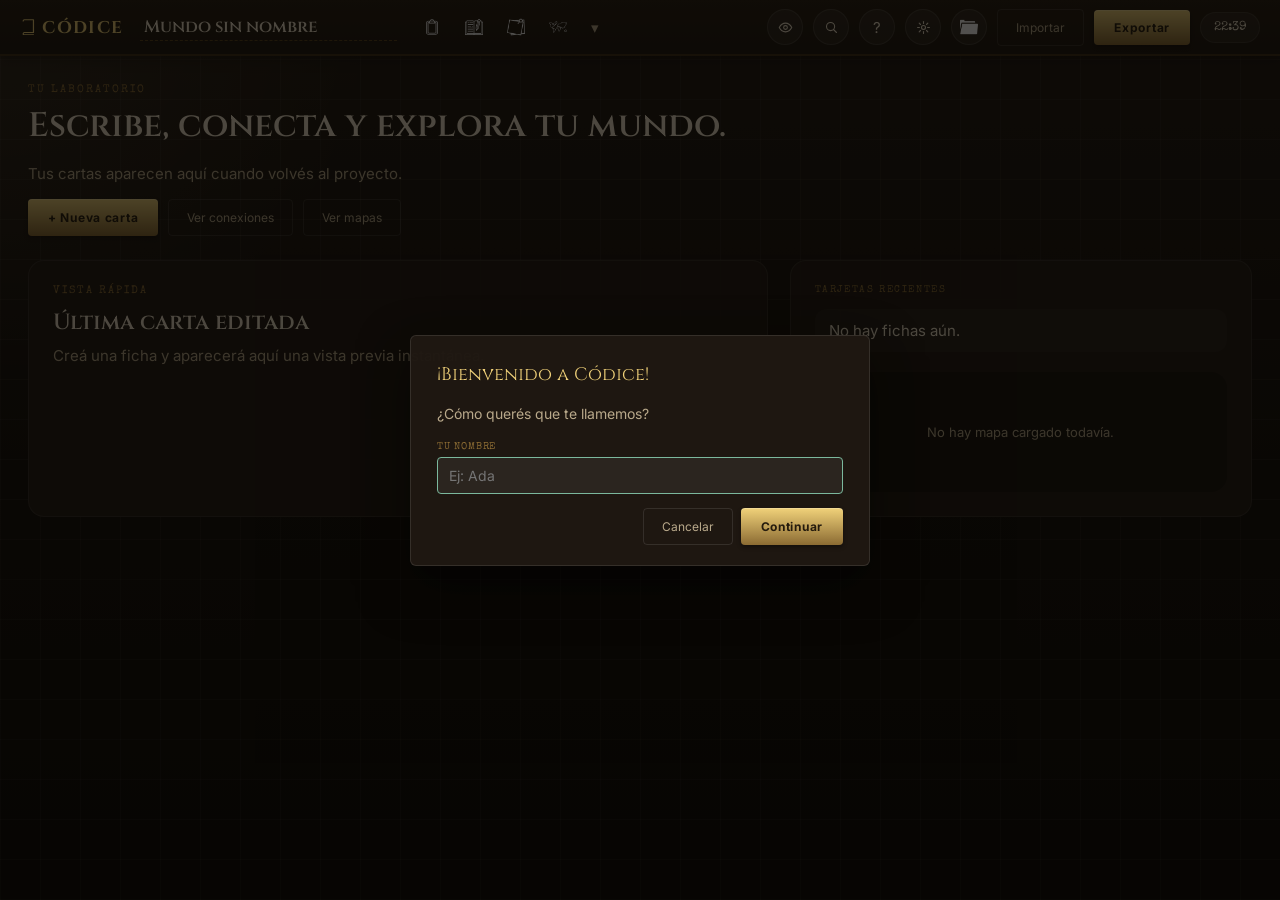
==== commit 5ee1470b: "Agrega Modo Master (iniciativa, bestiario, dados, tablas de botin) y herramientas de escritura para " ====
--- a/index.html
+++ b/index.html
@@ -17,6 +17,7 @@
   <link rel="stylesheet" href="css/mapas.css">
   <link rel="stylesheet" href="css/diario.css">
   <link rel="stylesheet" href="css/grimorio.css">
+  <link rel="stylesheet" href="css/master.css">
   <link rel="stylesheet" href="css/responsive.css">
 </head>
 <body>
@@ -35,6 +36,13 @@
   <symbol id="i-cards" viewBox="0 0 24 24"><rect x="3" y="5.5" width="13" height="16" rx="1.6" transform="rotate(-8 9.5 13.5)"/><rect x="7.5" y="4" width="13" height="16" rx="1.6"/></symbol>
   <symbol id="i-link" viewBox="0 0 24 24"><path d="M8 16.5a3.5 3.5 0 010-5l2-2a3.5 3.5 0 015 5"/><path d="M16 7.5a3.5 3.5 0 010 5l-2 2a3.5 3.5 0 01-5-5"/></symbol>
   <symbol id="i-menu" viewBox="0 0 24 24"><line x1="4" y1="7" x2="20" y2="7"/><line x1="4" y1="12" x2="20" y2="12"/><line x1="4" y1="17" x2="20" y2="17"/></symbol>
+  <symbol id="i-dice" viewBox="0 0 24 24"><path d="M12 2.5l8.5 5v9l-8.5 5-8.5-5v-9z"/><path d="M12 2.5v19M3.5 7.5L12 12l8.5-4.5M3.5 16.5L12 12l8.5 4.5"/></symbol>
+  <symbol id="i-flag" viewBox="0 0 24 24"><line x1="6" y1="3" x2="6" y2="21"/><path d="M6 4.5c3-1.5 5 1.5 8 0s4 1.5 4 1.5v8c-1 0-1-1.5-4-1.5s-5 1.5-8 0z"/></symbol>
+  <symbol id="i-monster" viewBox="0 0 24 24"><path d="M5 4c2 4 2 9-1 15"/><path d="M12 3c1.5 4.5 1 10-2 17"/><path d="M19 4c-2 4-2 9 1 15"/></symbol>
+  <symbol id="i-loot" viewBox="0 0 24 24"><rect x="3" y="10" width="18" height="10" rx="1.5"/><path d="M3 10a9 5 0 0118 0"/><line x1="12" y1="13" x2="12" y2="16"/></symbol>
+  <symbol id="i-eye" viewBox="0 0 24 24"><path d="M2 12s3.8-7 10-7 10 7 10 7-3.8 7-10 7-10-7-10-7z"/><circle cx="12" cy="12" r="3"/></symbol>
+  <symbol id="i-eye-off" viewBox="0 0 24 24"><path d="M3 3l18 18"/><path d="M10.6 5.2A10.4 10.4 0 0112 5c6.2 0 10 7 10 7a17.9 17.9 0 01-4.2 4.9M6.6 6.6A17.6 17.6 0 002 12s3.8 7 10 7c1.4 0 2.7-.3 3.9-.8"/><path d="M9.9 9.9a3 3 0 004.2 4.2"/></symbol>
+  <symbol id="i-timeline" viewBox="0 0 24 24"><line x1="5" y1="3" x2="5" y2="21"/><circle cx="5" cy="6" r="2"/><circle cx="5" cy="12" r="2"/><circle cx="5" cy="18" r="2"/><line x1="9" y1="6" x2="20" y2="6"/><line x1="9" y1="12" x2="20" y2="12"/><line x1="9" y1="18" x2="20" y2="18"/></symbol>
 </svg>
 
 <div id="loading-screen">
@@ -62,11 +70,13 @@
       <div class="topbar-dropdown-menu" id="moreNavMenu">
         <button data-view="canvas"><img src="assets/Imagenes/logos_negros/chincheta.png" alt="Canvas" class="nav-icon-small"> Canvas</button>
         <button data-view="grimorio"><img src="assets/Imagenes/logos_negros/show-de-magia.png" alt="Grimorio" class="nav-icon-small"> Grimorio</button>
+        <button data-view="master"><svg class="icon" style="width:16px;height:16px;"><use href="#i-flag"/></svg> Master</button>
       </div>
     </div>
   </nav>
   <button class="rail-btn" id="railToggleBtn" type="button"><svg class="icon"><use href="#i-menu"/></svg> Panel</button>
   <div class="topbar-actions">
+    <button class="icon-round-btn" id="readerModeBtn" title="Modo lectura (oculta secciones marcadas como secretas)" type="button"><svg class="icon"><use href="#i-eye"/></svg></button>
     <button class="icon-round-btn" id="globalSearchBtn" title="Buscar (Ctrl+K)" type="button"><svg class="icon"><use href="#i-search"/></svg></button>
     <button class="icon-round-btn" id="helpBtn" title="Ayuda" type="button">?</button>
     <button class="icon-round-btn" id="settingsBtn" title="Ajustes" type="button"><svg class="icon"><use href="#i-settings"/></svg></button>
@@ -211,7 +221,10 @@
     <div id="journalGridWrap">
       <div class="fichas-toolbar">
         <div class="rail-title m-0">Diario del viajero</div>
-        <button class="btn-ghost ml-auto" id="journalSelectModeBtn" type="button"><svg class="icon"><use href="#i-checkbox"/></svg> Seleccionar</button>
+        <button class="btn-ghost ml-auto" id="journalTimelineBtn" type="button"><svg class="icon"><use href="#i-timeline"/></svg> Línea de tiempo</button>
+        <button class="btn-ghost" id="journalCheckNamesBtn" type="button">Verificar nombres</button>
+        <button class="btn-ghost" id="journalExportDocxBtn" type="button">Exportar .docx</button>
+        <button class="btn-ghost" id="journalSelectModeBtn" type="button"><svg class="icon"><use href="#i-checkbox"/></svg> Seleccionar</button>
         <button class="btn-brass" id="newJournalBtn">+ Nuevo capítulo</button>
       </div>
       <div id="journalGrid" class="cards-grid"></div>
@@ -222,18 +235,32 @@
         <button class="btn-ghost" id="journalBulkCancelBtn" type="button">Cancelar</button>
       </div>
     </div>
+    <div id="journalTimelineWrap" style="display:none;">
+      <div class="fichas-toolbar">
+        <button class="btn-ghost" id="backFromTimelineBtn" type="button">← Volver a capítulos</button>
+        <div class="rail-title m-0">Línea de tiempo narrativa</div>
+      </div>
+      <div id="journalTimelineList" class="timeline-list"></div>
+    </div>
     <div class="workspace-inline riveted chapter-writing" id="journalEditor" style="display:none;">
       <div class="ws-topbar">
         <button class="btn-ghost" id="backToJournalGridBtn" type="button">← Volver a capítulos</button>
         <button class="btn-ghost" id="journalPrevBtn" type="button">‹ Anterior</button>
         <button class="btn-ghost" id="journalNextBtn" type="button">Siguiente ›</button>
         <button class="btn-ghost" id="journalPrintBtn" type="button"><svg class="icon"><use href="#i-print"/></svg> Imprimir</button>
-        <span class="hint ml-auto" id="journalDirtyHint"></span>
+        <button class="btn-ghost" id="journalFocusBtn" type="button">Modo enfoque</button>
+        <span class="hint ml-auto" id="journalWordCount">0 palabras</span>
+        <span class="hint" id="journalDirtyHint"></span>
       </div>
       <div class="ws-header">
         <div class="chapter-title-row"><span class="chapter-num" id="journalNum"></span></div>
         <input class="ws-name-input" id="journalTitle" placeholder="Título del capítulo">
-        <div class="ws-meta-row"><input type="date" id="journalDate"></div>
+        <div class="ws-meta-row">
+          <input type="date" id="journalDate" title="Fecha real de escritura">
+          <input type="text" id="journalEventDate" placeholder="Fecha narrativa (ej: Día 3 de la Cosecha)">
+          <input type="text" id="journalEventLabel" placeholder="Evento clave (opcional, para la línea de tiempo)">
+          <label class="journal-secret-label"><input type="checkbox" id="journalSecretToggle"> Secreto (oculto en modo lectura)</label>
+        </div>
       </div>
       <div class="ws-toolbar rt-toolbar" id="journalToolbar">
         <select class="rt-select" data-rt-block title="Estilo de párrafo">
@@ -410,6 +437,81 @@
   </div>
 </section>
 
+<!-- ===== MASTER (iniciativa, bestiario, dados, botín) ===== -->
+<section id="view-master" class="view">
+  <div class="master-main">
+    <div class="master-tabs">
+      <button class="mode-btn active" data-master-tab="iniciativa"><svg class="icon"><use href="#i-flag"/></svg> Iniciativa</button>
+      <button class="mode-btn" data-master-tab="bestiario"><svg class="icon"><use href="#i-monster"/></svg> Bestiario</button>
+      <button class="mode-btn" data-master-tab="dados"><svg class="icon"><use href="#i-dice"/></svg> Dados</button>
+      <button class="mode-btn" data-master-tab="botin"><svg class="icon"><use href="#i-loot"/></svg> Botín</button>
+    </div>
+
+    <div class="master-panel active" id="masterPanelIniciativa">
+      <div class="master-toolbar">
+        <button class="btn-brass" id="combatStartBtn">Iniciar combate</button>
+        <button class="btn-ghost" id="combatPrevBtn">◂ Turno anterior</button>
+        <button class="btn-ghost" id="combatNextBtn">Turno siguiente ▸</button>
+        <span class="combat-round" id="combatRoundLabel">Ronda 1</span>
+        <span class="hint" id="combatHint">Agregá combatientes para empezar.</span>
+        <button class="btn-ghost ml-auto" id="addCombatantBtn">+ Combatiente</button>
+        <button class="btn-ghost" id="addCombatantFromFichaBtn">+ Desde ficha</button>
+        <button class="btn-delete" id="clearCombatBtn">Vaciar</button>
+      </div>
+      <div id="combatList" class="combat-list"></div>
+    </div>
+
+    <div class="master-panel" id="masterPanelBestiario">
+      <div class="fichas-toolbar">
+        <input class="search-input" id="bestiaryBasicSearch" placeholder="Buscar en el bestiario básico (español)…">
+        <select class="grimoire-filter" id="bestiaryTypeFilter"><option value="">Todos los tipos</option></select>
+        <select class="grimoire-filter" id="bestiaryCrFilter"><option value="">Todos los desafíos</option></select>
+      </div>
+      <div class="rail-title">Bestiario básico (español, sin conexión)</div>
+      <div id="bestiaryBasicList" class="cards-grid"></div>
+      <div class="rail-title rail-title-lg">Catálogo completo — dnd5eapi.co (inglés)</div>
+      <div class="fichas-toolbar">
+        <input class="search-input" id="bestiaryApiSearch" placeholder="Buscar criatura en la API completa…">
+        <button class="btn-ghost" id="bestiaryApiSearchBtn" type="button">Buscar</button>
+      </div>
+      <div id="bestiaryApiResults"></div>
+    </div>
+
+    <div class="master-panel" id="masterPanelDados">
+      <div class="dice-panel">
+        <div class="dice-quickbar">
+          <div class="dice-qty-field"><label>Cantidad</label><input type="number" id="diceQty" value="1" min="1" max="100"></div>
+          <button class="dice-btn" data-die="4">d4</button>
+          <button class="dice-btn" data-die="6">d6</button>
+          <button class="dice-btn" data-die="8">d8</button>
+          <button class="dice-btn" data-die="10">d10</button>
+          <button class="dice-btn" data-die="12">d12</button>
+          <button class="dice-btn" data-die="20">d20</button>
+          <button class="dice-btn" data-die="100">d100</button>
+          <div class="dice-mod-field"><label>Mod</label><input type="number" id="diceMod" value="0"></div>
+        </div>
+        <div class="dice-custom-row">
+          <input class="search-input" id="diceCustomExpr" placeholder="Fórmula personalizada, ej: 2d6+1d4+3">
+          <button class="btn-brass" id="diceCustomRollBtn">Tirar</button>
+        </div>
+        <div class="dice-result" id="diceResult"></div>
+        <div class="rail-title rail-title-sub">Historial</div>
+        <div class="dice-log" id="diceLog"></div>
+        <button class="btn-ghost" id="diceClearLogBtn">Limpiar historial</button>
+      </div>
+    </div>
+
+    <div class="master-panel" id="masterPanelBotin">
+      <div class="loot-result" id="lootResult" style="display:none;"></div>
+      <div class="rail-title">Tablas predefinidas</div>
+      <div id="lootPresetList" class="cards-grid"></div>
+      <div class="rail-title rail-title-lg">Mis tablas</div>
+      <div id="lootCustomList" class="cards-grid"></div>
+      <button class="btn-ghost" id="newLootTableBtn">+ Nueva tabla de botín</button>
+    </div>
+  </div>
+</section>
+
 <div class="modal-overlay" id="modalOverlay"><div class="modal-box" id="modalBox"></div></div>
 <div class="modal-overlay" id="searchOverlay">
   <div class="modal-box search-box" id="searchBox">
@@ -421,6 +523,7 @@
 <script src="js/state.js"></script>
 <script src="js/storage.js"></script>
 <script src="js/ui.js"></script>
+<script src="js/modules/writer.js"></script>
 <script src="js/modules/grimorio.js"></script>
 <script src="js/modules/canvas.js"></script>
 <script src="js/modules/mapas.js"></script>
@@ -428,6 +531,7 @@
 <script src="js/modules/bitacora.js"></script>
 <script src="js/modules/fichas.js"></script>
 <script src="js/modules/dnd5e.js"></script>
+<script src="js/modules/master.js"></script>
 <script src="js/app.js"></script>
 <script src="js/init.js"></script>
 </body>
--- a/css/layout.css
+++ b/css/layout.css
@@ -25,6 +25,7 @@
 .topbar-actions{ display:flex; align-items:center; gap:10px; margin-left:auto; }
 .icon-round-btn{ background: rgba(255,255,255,0.05); border:1px solid rgba(255,255,255,0.1); color:var(--text); width:36px; height:36px; border-radius:50%; font-size:var(--text-xl); display:flex; align-items:center; justify-content:center; }
 .icon-round-btn:hover{ box-shadow:0 0 10px rgba(241,210,122,0.3); }
+.icon-round-btn.active{ background: rgba(193,96,74,0.18); border-color: var(--danger-bright); color: var(--danger-bright); }
 .topbar-clock{ min-width:60px; text-align:center; font-family:'Special Elite',monospace; color:var(--text);
   background: rgba(255,255,255,0.05); border:1px solid rgba(255,255,255,0.08); padding:8px 12px; border-radius:var(--radius-pill); font-size:var(--text-md); }
 .btn-brass.spinning{ position:relative; color:transparent !important; pointer-events:none; }
--- a/css/fichas.css
+++ b/css/fichas.css
@@ -87,6 +87,8 @@
 .ws-5e-panel{ display:none; padding:0 32px; margin-top:8px; }
 .ws-5e-panel.active{ display:block; }
 .hint{ font-size:var(--text-sm); color:var(--text-dim2); font-family:'Special Elite',monospace; }
+.ws-block-marked-secret{ border-color: rgba(193,96,74,0.4); }
+.ws-block-secret-hidden{ display:flex; align-items:center; justify-content:center; min-height:80px; color: rgba(35,25,20,0.4); font-style:italic; }
 
 /* ---- WS TOPBAR contrast fix ---- */
 .ws-topbar{
--- a/css/diario.css
+++ b/css/diario.css
@@ -25,4 +25,22 @@
 .mention-chip:hover{ background: rgba(123,184,157,0.4); }
 .mention-popup{ position:absolute; z-index:500; background:var(--bg-panel-raised); border:1px solid var(--border-soft); border-radius:var(--radius-sm); box-shadow:0 8px 24px rgba(0,0,0,0.4); min-width:180px; max-height:220px; overflow-y:auto; padding:4px; }
 .mention-option{ padding:6px 10px; border-radius:var(--radius-xs); font-size:var(--text-md); color:var(--text); cursor:pointer; }
-.mention-option:hover{ background:var(--bg-panel-hover); }+.mention-option:hover{ background:var(--bg-panel-hover); }
+
+/* Manuscrito: fecha narrativa, secreto, conteo de palabras, modo enfoque */
+.journal-secret-label{ display:flex; align-items:center; gap:6px; font-size:var(--text-sm); color:var(--ink); }
+.journal-secret-label input{ width:auto !important; flex:none !important; }
+body.journal-focus-mode .topbar{ display:none; }
+body.journal-focus-mode .chapter-writing{ max-width:760px; margin:0 auto; }
+body.journal-focus-mode .chapter-content{ min-height:75vh; }
+
+/* Línea de tiempo */
+.timeline-list{ position:relative; padding:10px 0 10px 26px; }
+.timeline-list::before{ content:''; position:absolute; left:9px; top:0; bottom:0; width:2px; background:var(--border-soft); }
+.timeline-node{ position:relative; padding:0 0 26px 20px; cursor:pointer; }
+.timeline-dot{ position:absolute; left:-26px; top:4px; width:12px; height:12px; border-radius:50%; background:var(--verdigris); border:2px solid var(--bg-panel); box-shadow:0 0 0 2px var(--verdigris); }
+.timeline-date{ font-family:'Special Elite',monospace; font-size:var(--text-xs); color:var(--brass-dim); letter-spacing:0.05em; text-transform:uppercase; }
+.timeline-title{ font-family:'Cinzel',serif; font-weight:600; font-size:var(--text-lg); color:var(--text); margin:2px 0 4px; }
+.timeline-node:hover .timeline-title{ color:var(--verdigris-bright); }
+.timeline-preview{ color:var(--text-dim2); font-size:var(--text-sm); line-height:1.4; }
+.namecheck-row{ flex-direction:column; align-items:flex-start; gap:4px; }
--- a/css/master.css
+++ b/css/master.css
@@ -0,0 +1,44 @@
+/* MASTER — iniciativa, bestiario, dados, botín */
+.master-main{ flex:1; padding:26px 32px 60px; min-width:0; }
+.master-tabs{ display:flex; gap:8px; flex-wrap:wrap; margin-bottom:20px; }
+.master-panel{ display:none; }
+.master-panel.active{ display:block; }
+
+/* Iniciativa */
+.master-toolbar{ display:flex; align-items:center; gap:10px; flex-wrap:wrap; margin-bottom:18px; }
+.combat-round{ font-family:'Special Elite',monospace; color:var(--brass-dim); letter-spacing:0.06em; padding:6px 12px; border:1px solid var(--border-soft); border-radius:var(--radius-pill); }
+.combat-list{ display:flex; flex-direction:column; gap:8px; }
+.combat-row{ display:flex; align-items:center; gap:14px; background:var(--bg-panel-raised); border:1px solid var(--border-soft); border-radius:var(--radius-xs); padding:10px 14px; }
+.combat-row-active{ border-color:var(--verdigris); box-shadow:0 0 0 1px var(--verdigris) inset; }
+.combat-init{ font-family:'Cinzel',serif; font-weight:600; font-size:var(--text-2xl); color:var(--brass-bright); min-width:34px; text-align:center; }
+.combat-name{ flex:1; min-width:0; overflow:hidden; text-overflow:ellipsis; white-space:nowrap; color:var(--text); }
+.combat-pc-badge{ font-size:var(--text-2xs); color:var(--verdigris-bright); border:1px solid var(--verdigris); border-radius:var(--radius-xs); padding:1px 5px; margin-left:4px; }
+.combat-hp{ display:flex; align-items:center; gap:6px; flex-shrink:0; }
+.combat-hp-input{ width:52px; background:var(--bg-panel); border:1px solid var(--border-soft); border-radius:var(--radius-xs); color:var(--text); padding:4px 6px; text-align:center; }
+.combat-hp-max{ color:var(--text-dim2); font-size:var(--text-sm); }
+.combat-ac{ flex-shrink:0; color:var(--text-dim2); font-size:var(--text-sm); min-width:50px; }
+.combat-remove{ flex-shrink:0; opacity:0.6; }
+.combat-remove:hover{ opacity:1; color:var(--danger-bright); }
+
+/* Dados */
+.dice-panel{ max-width:640px; }
+.dice-quickbar{ display:flex; align-items:flex-end; gap:8px; flex-wrap:wrap; margin-bottom:14px; }
+.dice-qty-field, .dice-mod-field{ display:flex; flex-direction:column; gap:4px; }
+.dice-qty-field label, .dice-mod-field label{ font-size:var(--text-2xs); color:var(--brass-dim); text-transform:uppercase; letter-spacing:0.06em; }
+.dice-qty-field input, .dice-mod-field input{ width:64px; background:var(--bg-panel); border:1px solid var(--border-soft); border-radius:var(--radius-xs); color:var(--text); padding:8px; text-align:center; }
+.dice-btn{ background:var(--bg-panel-raised); border:1px solid var(--border-brass); color:var(--brass); padding:12px 16px; border-radius:var(--radius-xs); font-family:'Cinzel',serif; font-weight:600; font-size:var(--text-lg); }
+.dice-btn:hover{ background: rgba(201,146,47,0.1); border-color:var(--brass-bright); }
+.dice-custom-row{ display:flex; gap:8px; margin-bottom:18px; }
+.dice-result{ min-height:70px; display:flex; flex-direction:column; align-items:center; justify-content:center; background:var(--bg-panel-raised); border:1px solid var(--border-soft); border-radius:var(--radius-md); margin-bottom:18px; padding:14px; }
+.dice-result-total{ font-family:'Cinzel',serif; font-weight:700; font-size:34px; color:var(--brass-bright); }
+.dice-result-breakdown{ color:var(--text-dim2); font-size:var(--text-sm); font-family:'Special Elite',monospace; }
+.dice-log{ display:flex; flex-direction:column; gap:4px; margin-bottom:12px; max-height:220px; overflow-y:auto; }
+.dice-log-row{ display:flex; justify-content:space-between; gap:10px; padding:6px 10px; border:1px solid var(--border-soft); border-radius:var(--radius-xs); background: rgba(255,255,255,0.02); font-size:var(--text-sm); }
+.dice-log-expr{ color:var(--text-dim2); font-family:'Special Elite',monospace; }
+.dice-log-total{ color:var(--brass-bright); font-weight:600; }
+
+/* Botín */
+.loot-result{ display:flex; align-items:center; justify-content:space-between; gap:14px; flex-wrap:wrap; background:var(--bg-panel-raised); border:1px solid var(--verdigris); border-radius:var(--radius-md); padding:14px 18px; margin-bottom:20px; }
+.loot-result-text{ color:var(--text); }
+.loot-table-card .grimoire-card-footer{ align-items:center; }
+.loot-table-card .rail-btn{ padding:6px 9px; }
--- a/css/responsive.css
+++ b/css/responsive.css
@@ -13,4 +13,6 @@
   .ws-header-grid{ flex-direction:column-reverse; }
   .ws-cover-wrap{ width:100%; }
   .ws-cover{ width:100%; height:160px; }
+  .combat-row{ flex-wrap:wrap; }
+  .combat-name{ white-space:normal; flex-basis:100%; order:-1; }
 }
